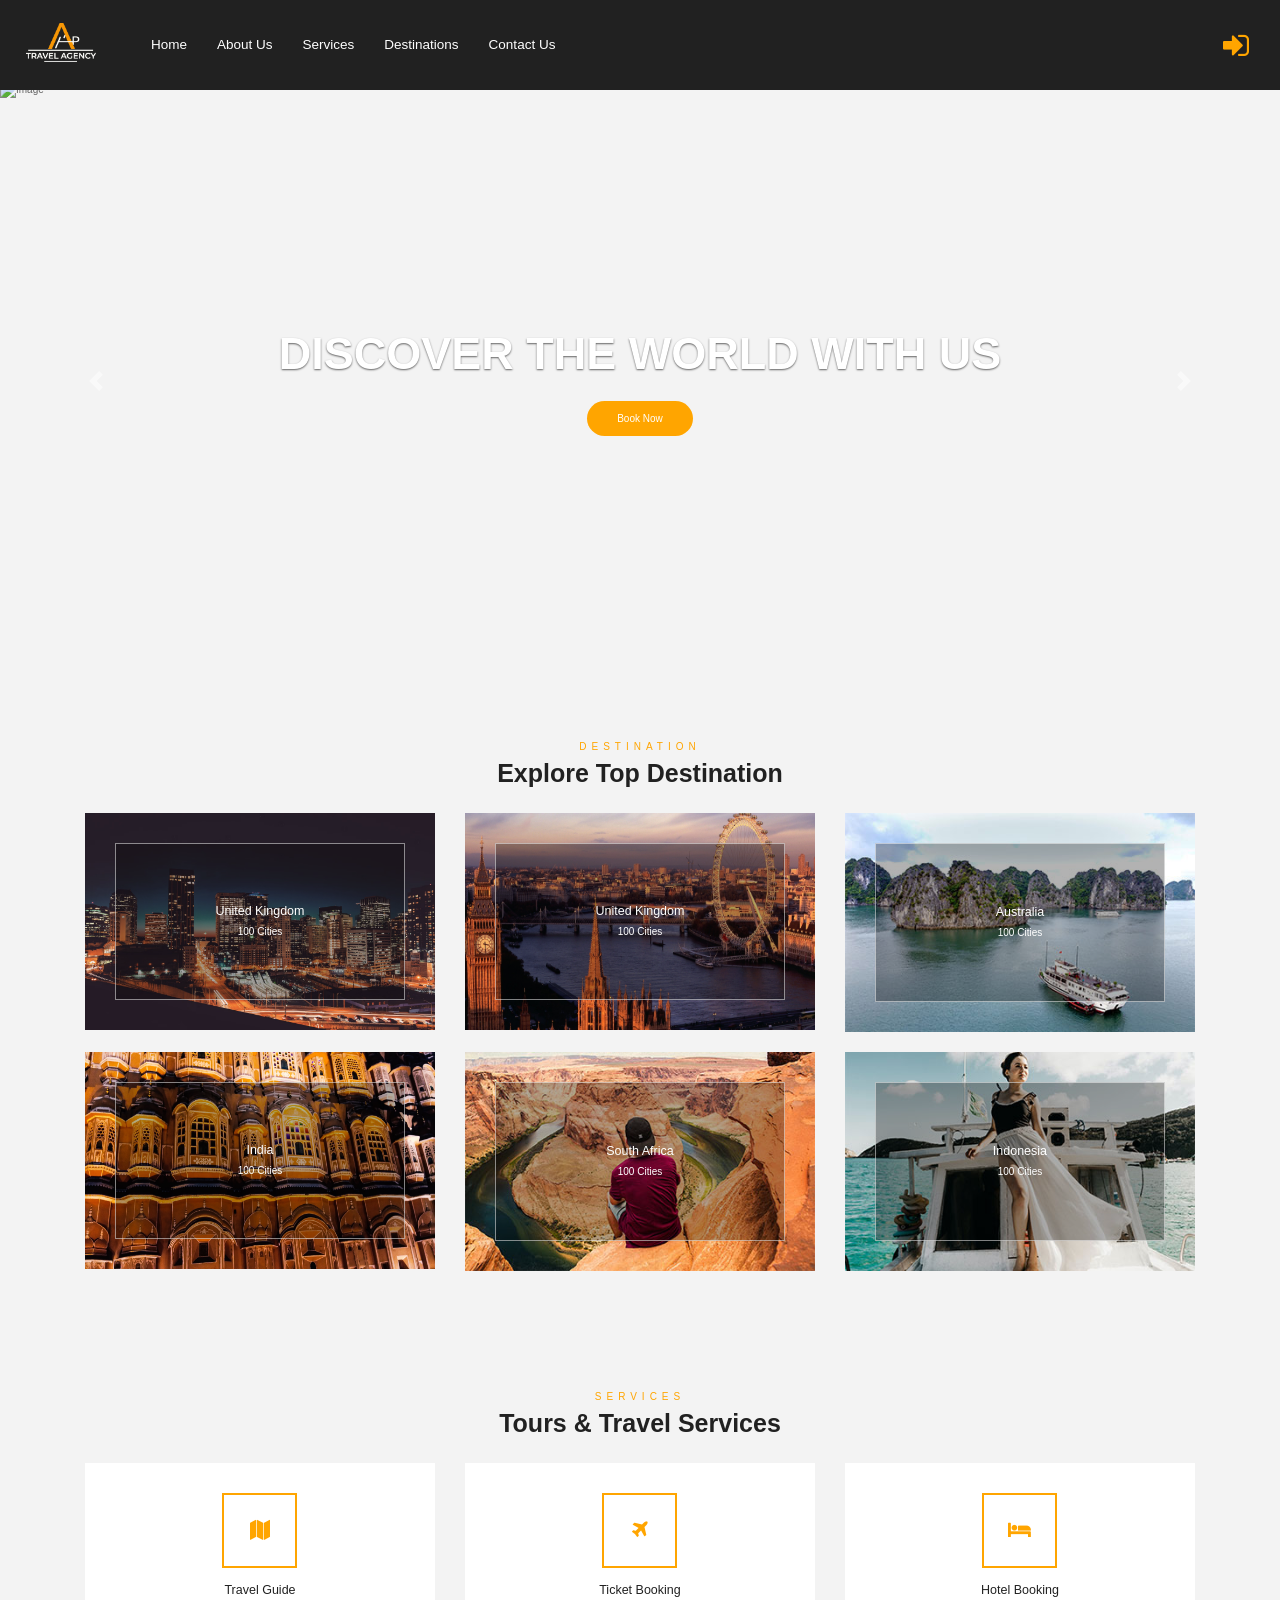
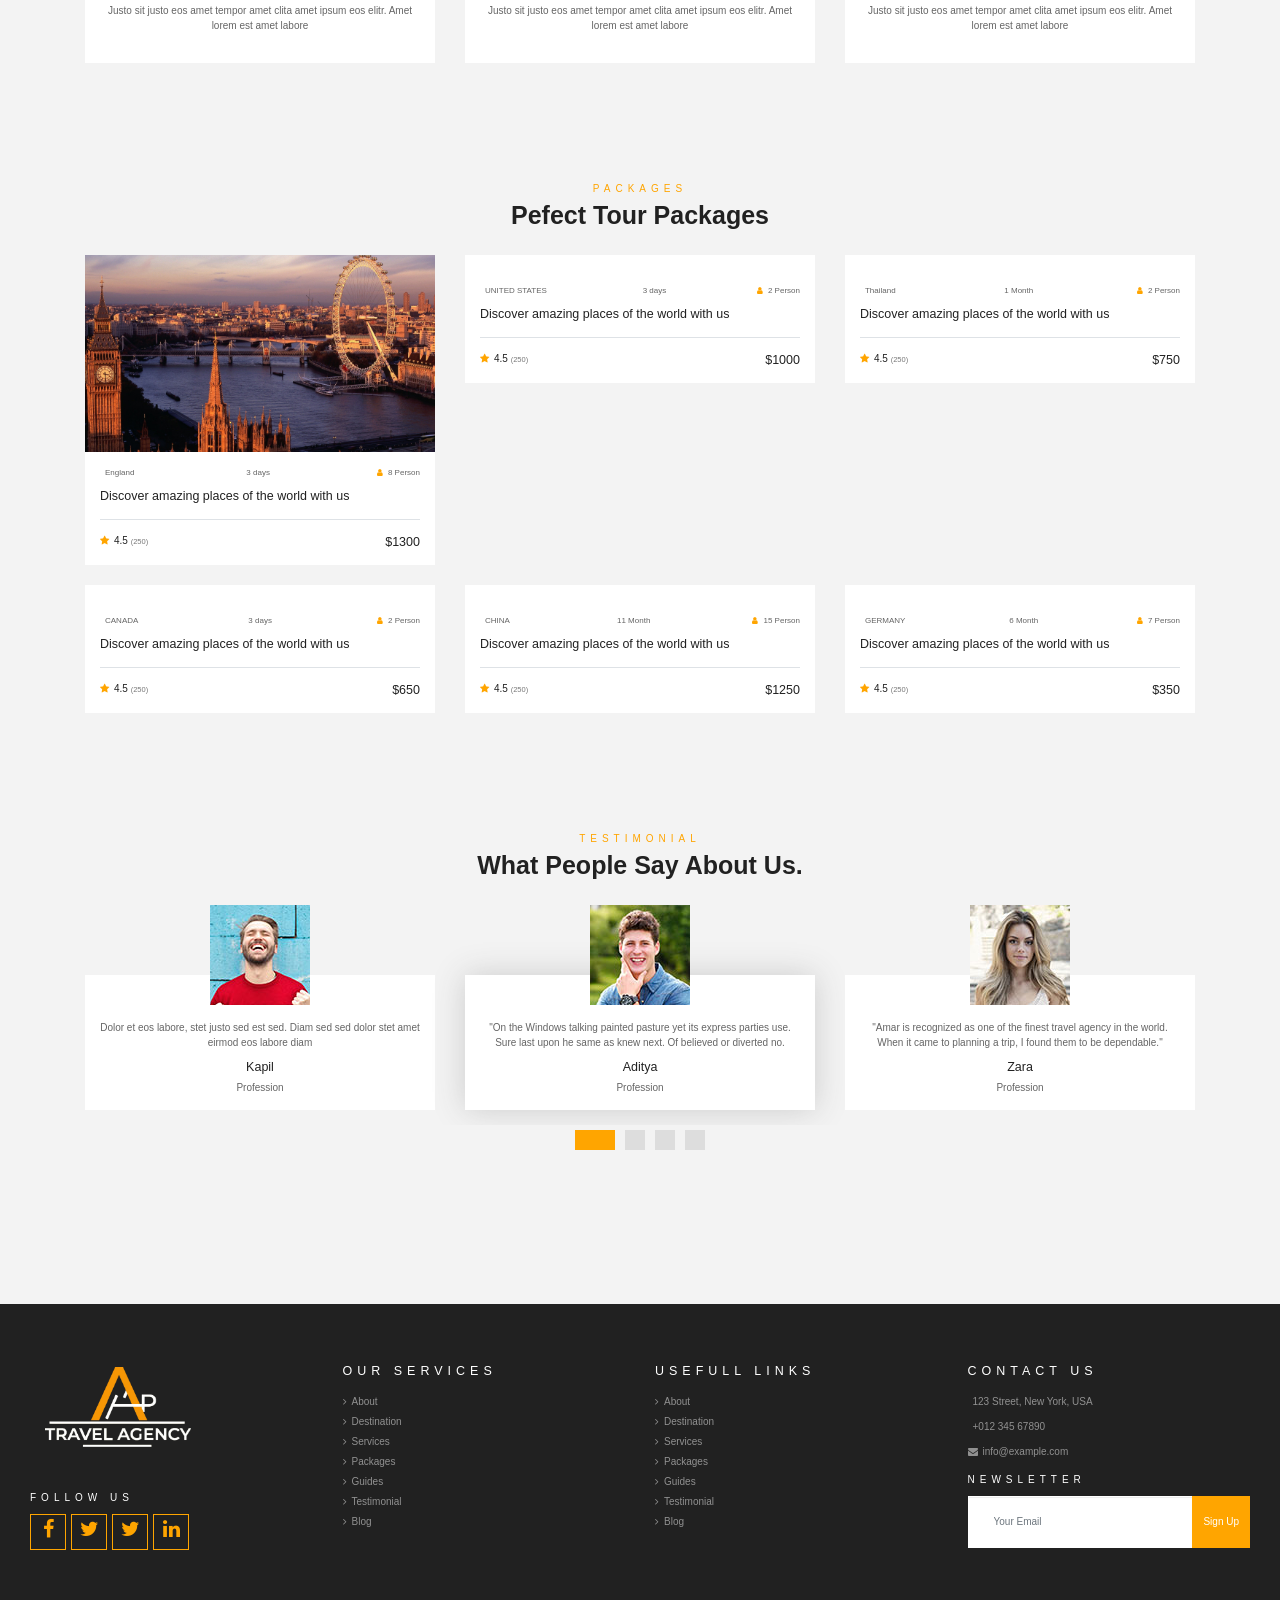
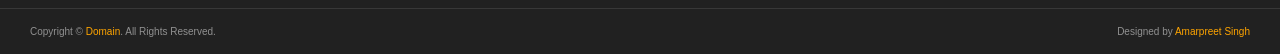
==== index.html @ f6e31e40 "rename file" ====
<!DOCTYPE html>
<html lang="en">
<head>
    <meta charset="UTF-8">
    <meta name="viewport" content="width=device-width, initial-scale=1.0">
    <title>www.Amar-trevel.in</title>
    
    <link rel="stylesheet" href="homepage.css">
    <meta name="viewport" content="width=device-width, initial-scale=1">
    <link rel="stylesheet" href="https://maxcdn.bootstrapcdn.com/bootstrap/3.4.1/css/bootstrap.min.css">
   
    <!-- Libraries Stylesheet -->
    <link href="lib/owlcarousel/assets/owl.carousel.min.css" rel="stylesheet">
    <link href="lib/tempusdominus/css/tempusdominus-bootstrap-4.min.css" rel="stylesheet" />
    <link href="assets/css/theme.css1" rel="stylesheet" />

    <!-- Customized Bootstrap Stylesheet -->
    <link href="css/style.css" rel="stylesheet">
    <link rel="stylesheet" href="https://cdnjs.cloudflare.com/ajax/libs/font-awesome/4.7.0/css/font-awesome.min.css">
    <link href="assets/css/theme.css1" rel="stylesheet" />
    



    
</head>
    
<body>
<!-- header start -->
<nav class="navbar navbar-expand-lg navbar-light bg-dark sticky-top" style="height: 10vh; border-radius: 0%;">
    <a class="navbar-brand" href="Homepage.htm">
        <img src="images/gvuvg.png" alt="Logo" style="width: 100%; margin: 0;">
    </a>
    <button class="navbar-toggler custom-toggler" type="button" data-toggle="collapse" data-target="#navbarNavDropdown" aria-controls="navbarNavDropdown" aria-expanded="false" aria-label="Toggle navigation">
        <span class="navbar-toggler-icon"></span>
    </button>
    <div class="collapse navbar-collapse" id="navbarNavDropdown">
        <ul class="navbar-nav">
            <li class="nav-item active">
                <a class="nav-link text-white" href="Homepage.html" style="font-size: 13.5px;">Home <span class="sr-only">(current)</span></a>
            </li>
            <li class="nav-item">
                <a class="nav-link text-white" href="About us.html" style="font-size: 13.5px;">About Us</a>
            </li>
            <li class="nav-item">
                <a class="nav-link text-white" href="Services.html" style="font-size: 13.5px;">Services</a>
            </li>
            <li class="nav-item">
                <a class="nav-link text-white" href="Destinations.html" style="font-size: 13.5px;">Destinations</a>
            </li>
            <li class="nav-item">
                <a class="nav-link text-white" href="contact.html" style="font-size: 13.5px;">Contact Us</a>
            </li>
        </ul>
    </div>

    <div>
        <a href="login.html" target="_blank">
            <i class="fa fa-sign-in fa-3x" style="color: orange; margin-right: 20px;" aria-hidden="true"></i>
        </a>
    </div>
</nav>

<!-- Custom CSS -->
<style>
    /* White text for navbar links */
    .navbar .nav-link {
        color: white !important;
    }

    /* Orange background color for toggle button */
    .custom-toggler {
        border-color: orange; /* Border color */
    }

    .custom-toggler .navbar-toggler-icon {
        background-image: url("data:image/svg+xml,%3Csvg xmlns='http://www.w3.org/2000/svg' viewBox='0 0 30 30'%3E%3Cpath stroke='orange' stroke-width='2' d='M4 7h22M4 15h22M4 23h22'/%3E%3C/svg%3E");
    }
</style>

<!-- Bootstrap JS -->
<script src="https://cdnjs.cloudflare.com/ajax/libs/bootstrap/5.3.0/js/bootstrap.bundle.min.js"></script>


<!-- header end -->

<style>
    /* Define a custom height variable */
    :root {
        --carousel-height: 600px; /* Adjust this as needed */
    }
  
    /* Apply the height to the carousel items */
    .carousel-item-custom-height {
        height: var(--carousel-height);
    }
  
    .carousel-item-custom-height img {
        height: 100%;
        object-fit: cover;
    }
  </style>
  
  <div class="container-fluid p-0" style="margin-top: 2.6%;">
    <div id="header-carousel" class="carousel slide" data-ride="carousel" data-interval="3000">
        <div class="carousel-inner">
            <div class="carousel-item active carousel-item-custom-height">
                <img class="w-100" src="images/cr3.jpg" alt="Image">
                <div class="carousel-caption d-flex flex-column align-items-center justify-content-center" style="background: transparent;">
                    <div class="p-3" style="max-width: 900px;">
                        <h1 class="display-3 text-white mb-md-4">DISCOVER THE WORLD WITH US</h1>
                        <a href="login.html" class="btn btn-primary py-md-3 px-md-5 mt-2 rounded-pill" style="background-color: orange; color: white; border: none;">Book Now</a>
                    </div>
                </div>
            </div>
            <div class="carousel-item carousel-item-custom-height">
                <img class="w-100" src="images/cr2.jpg" alt="Image">
                <div class="carousel-caption d-flex flex-column align-items-center justify-content-center" style="background: transparent;">
                    <div class="p-3" style="max-width: 900px;">
                        <h4 class="text-white text-uppercase mb-md-3">Tours & Travel</h4>
                        <h1 class="display-3 text-white mb-md-4">Discover Amazing Places With Us</h1>
                        <a href="login.html" class="btn btn-primary py-md-3 px-md-5 mt-2 rounded-pill" style="background-color: orange; color: white; border: none;">Book Now</a>
                    </div>
                </div>
            </div>
            <div class="carousel-item carousel-item-custom-height">
                <img class="w-100" src="images/cr1.jpg" alt="Image">
                <div class="carousel-caption d-flex flex-column align-items-center justify-content-center" style="background: transparent;">
                    <div class="p-3" style="max-width: 900px;">
                        <h4 class="text-white text-uppercase mb-md-3">Tours & Travel</h4>
                        <h1 class="display-3 text-white mb-md-4">Discover Amazing Places With Us</h1>
                        <a href="login.html" class="btn btn-primary py-md-3 px-md-5 mt-2 rounded-pill" style="background-color: orange; color: white; border: none;">Book Now</a>
                    </div>
                </div>
            </div>
        </div>
        <a class="carousel-control-prev" href="#header-carousel" role="button" data-slide="prev">
            <span class="carousel-control-prev-icon" aria-hidden="true"></span>
            <span class="sr-only">Previous</span>
        </a>
        <a class="carousel-control-next" href="#header-carousel" role="button" data-slide="next">
            <span class="carousel-control-next-icon" aria-hidden="true"></span>
            <span class="sr-only">Next</span>
        </a>
    </div>
  </div>
  
<!-- Carousel End -->




  <!-- Destination Start -->
<div class="container-fluid py-5">
    <div class="container pt-5 pb-3">
        <div class="text-center mb-3 pb-3">
            <h6 class="text-primary text-uppercase" style="letter-spacing: 5px; border: none;">Destination</h6>
            <h1>Explore Top Destination</h1>
        </div>
        <div class="row">
            <div class="col-lg-4 col-md-6 mb-4">
                <div class="destination-item position-relative overflow-hidden mb-2">
                    <img class="img-fluid" src="images/photo-1449086819790-3ebd41d5d3ad.avif" style="height: 217px; width: 100%;" alt="">
                    <a class="destination-overlay text-white text-decoration-none">
                        <h5 class="text-white">United Kingdom</h5>
                        <span>100 Cities</span>
                    </a>
                </div>
            </div>
            <div class="col-lg-4 col-md-6 mb-4">
                <div class="destination-item position-relative overflow-hidden mb-2">
                    <img class="img-fluid" src="images/uk.jpg" style="height: 217px;" alt="">
                    <a class="destination-overlay text-white text-decoration-none">
                        <h5 class="text-white">United Kingdom</h5>
                        <span>100 Cities</span>
                    </a>
                </div>
            </div>
            <div class="col-lg-4 col-md-6 mb-4">
                <div class="destination-item position-relative overflow-hidden mb-2">
                    <img class="img-fluid" src="img/destination-3.jpg" alt="">
                    <a class="destination-overlay text-white text-decoration-none">
                        <h5 class="text-white">Australia</h5>
                        <span>100 Cities</span>
                    </a>
                </div>
            </div>
            <div class="col-lg-4 col-md-6 mb-4">
                <div class="destination-item position-relative overflow-hidden mb-2">
                    <img class="img-fluid" src="images/inda.avif" style="height: 217px;" alt="">
                    <a class="destination-overlay text-white text-decoration-none">
                        <h5 class="text-white">India</h5>
                        <span>100 Cities</span>
                    </a>
                </div>
            </div>
            <div class="col-lg-4 col-md-6 mb-4">
                <div class="destination-item position-relative overflow-hidden mb-2">
                    <img class="img-fluid" src="img/destination-5.jpg" alt="">
                    <a class="destination-overlay text-white text-decoration-none">
                        <h5 class="text-white">South Africa</h5>
                        <span>100 Cities</span>
                    </a>
                </div>
            </div>
            <div class="col-lg-4 col-md-6 mb-4">
                <div class="destination-item position-relative overflow-hidden mb-2">
                    <img class="img-fluid" src="img/destination-6.jpg" alt="">
                    <a class="destination-overlay text-white text-decoration-none">
                        <h5 class="text-white">Indonesia</h5>
                        <span>100 Cities</span>
                    </a>
                </div>
            </div>
        </div>
    </div>
</div>

<script>
    // JavaScript to handle click events on each destination item
    document.querySelectorAll('.destination-item').forEach(item => {
        item.addEventListener('click', () => {
            window.location.href = 'login.html';
        });
    });
</script>



<!-- Destination End -->






<!-- Service Start -->
<div class="container-fluid py-5">
  <div class="container pt-5 pb-3">
      <div class="text-center mb-3 pb-3">
          <h6 class="text-primary text-uppercase" style="letter-spacing: 5px;">Services</h6>
          <h1>Tours & Travel Services</h1>
      </div>
      <div class="row">
          <div class="col-lg-4 col-md-6 mb-4">
              <div class="service-item bg-white text-center mb-2 py-5 px-4">
                  <i class="fa fa-2x fas fa-map mx-auto mb-4"></i>    
                  <h5 class="mb-2">Travel Guide</h5>
                  <p class="m-0">Justo sit justo eos amet tempor amet clita amet ipsum eos elitr. Amet lorem est amet labore</p>
              </div>
          </div>
          <div class="col-lg-4 col-md-6 mb-4">
              <div class="service-item bg-white text-center mb-2 py-5 px-4">
                  <i class="fa fa-2x fa-plane mx-auto mb-4"></i>
                  <h5 class="mb-2">Ticket Booking</h5>
                  <p class="m-0">Justo sit justo eos amet tempor amet clita amet ipsum eos elitr. Amet lorem est amet labore</p>
              </div>
          </div>
          <div class="col-lg-4 col-md-6 mb-4">
              <div class="service-item bg-white text-center mb-2 py-5 px-4">
                  <i class="fa fa-2x fa-hotel mx-auto mb-4"></i>
                  <h5 class="mb-2">Hotel Booking</h5>
                  <p class="m-0">Justo sit justo eos amet tempor amet clita amet ipsum eos elitr. Amet lorem est amet labore</p>
              </div>
          </div>
      </div>
  </div>
</div>
<!-- Service End -->


<!---Package start--->
<div class="container-fluid py-5">
    <div class="container pt-5 pb-3">
        <div class="text-center mb-3 pb-3">
            <h6 class="text-primary text-uppercase" style="letter-spacing: 5px;">Packages</h6>
            <h1>Pefect Tour Packages</h1>
        </div>
        <div class="row">
            <div class="col-lg-4 col-md-6 mb-4">
                <div class="package-item bg-white mb-2">
                    <img class="img-fluid" src="images/uk.jpg" alt="">
                    <div class="p-4">
                        <div class="d-flex justify-content-between mb-3">
                            <small class="m-0"><i class="fa fa-map-marker-alt text-primary mr-2"></i>England</small>
                            <small class="m-0"><i class="fa fa-calendar-alt text-primary mr-2"></i>3 days</small>
                            <small class="m-0"><i class="fa fa-user text-primary mr-2"></i>8 Person</small>
                        </div>
                        <a class="h5 text-decoration-none" href="">Discover amazing places of the world with us</a>
                        <div class="border-top mt-4 pt-4">
                            <div class="d-flex justify-content-between">
                                <h6 class="m-0"><i class="fa fa-star text-primary mr-2"></i>4.5 <small>(250)</small></h6>
                                <h5 class="m-0">$1300</h5>
                            </div>
                        </div>
                    </div>
                </div>
            </div>
            <div class="col-lg-4 col-md-6 mb-4">
                <div class="package-item bg-white mb-2">
                    <img class="img-fluid" src="images/usa.jpg" alt="">
                    <div class="p-4">
                        <div class="d-flex justify-content-between mb-3">
                            <small class="m-0"><i class="fa fa-map-marker-alt text-primary mr-2"></i>UNITED STATES</small>
                            <small class="m-0"><i class="fa fa-calendar-alt text-primary mr-2"></i>3 days</small>
                            <small class="m-0"><i class="fa fa-user text-primary mr-2"></i>2 Person</small>
                        </div>
                        <a class="h5 text-decoration-none" href="">Discover amazing places of the world with us</a>
                        <div class="border-top mt-4 pt-4">
                            <div class="d-flex justify-content-between">
                                <h6 class="m-0"><i class="fa fa-star text-primary mr-2"></i>4.5 <small>(250)</small></h6>
                                <h5 class="m-0">$1000</h5>
                            </div>
                        </div>
                    </div>
                </div>
            </div>
            <div class="col-lg-4 col-md-6 mb-4">
                <div class="package-item bg-white mb-2">
                    <img class="img-fluid" src="images/thailand.jpg" alt="">
                    <div class="p-4">
                        <div class="d-flex justify-content-between mb-3">
                            <small class="m-0"><i class="fa fa-map-marker-alt text-primary mr-2"></i>Thailand</small>
                            <small class="m-0"><i class="fa fa-calendar-alt text-primary mr-2"></i>1 Month</small>
                            <small class="m-0"><i class="fa fa-user text-primary mr-2"></i>2 Person</small>
                        </div>
                        <a class="h5 text-decoration-none"  href="">Discover amazing places of the world with us</a>
                        <div class="border-top mt-4 pt-4">
                            <div class="d-flex justify-content-between">
                                <h6 class="m-0"><i class="fa fa-star text-primary mr-2"></i>4.5 <small>(250)</small></h6>
                                <h5 class="m-0">$750</h5>
                            </div>
                        </div>
                    </div>
                </div>
            </div>
            <div class="col-lg-4 col-md-6 mb-4">
                <div class="package-item bg-white mb-2">
                    <img class="img-fluid" src="images/canda.jpg" alt="">
                    <div class="p-4">
                        <div class="d-flex justify-content-between mb-3">
                            <small class="m-0"><i class="fa fa-map-marker-alt text-primary mr-2"></i>CANADA</small>
                            <small class="m-0"><i class="fa fa-calendar-alt text-primary mr-2"></i>3 days</small>
                            <small class="m-0"><i class="fa fa-user text-primary mr-2"></i>2 Person</small>
                        </div>
                        <a class="h5 text-decoration-none" href="">Discover amazing places of the world with us</a>
                        <div class="border-top mt-4 pt-4">
                            <div class="d-flex justify-content-between">
                                <h6 class="m-0"><i class="fa fa-star text-primary mr-2"></i>4.5 <small>(250)</small></h6>
                                <h5 class="m-0">$650</h5>
                            </div>
                        </div>
                    </div>
                </div>
            </div>
            <div class="col-lg-4 col-md-6 mb-4">
                <div class="package-item bg-white mb-2">
                    <img class="img-fluid" src="images/china.jpg" alt="">
                    <div class="p-4">
                        <div class="d-flex justify-content-between mb-3">
                            <small class="m-0"><i class="fa fa-map-marker-alt text-primary mr-2"></i>CHINA</small>
                            <small class="m-0"><i class="fa fa-calendar-alt text-primary mr-2"></i>11 Month</small>
                            <small class="m-0"><i class="fa fa-user text-primary mr-2"></i>15 Person</small>
                        </div>
                        <a class="h5 text-decoration-none" href="">Discover amazing places of the world with us</a>
                        <div class="border-top mt-4 pt-4">
                            <div class="d-flex justify-content-between">
                                <h6 class="m-0"><i class="fa fa-star text-primary mr-2"></i>4.5 <small>(250)</small></h6>
                                <h5 class="m-0">$1250</h5>
                            </div>
                        </div>
                    </div>
                </div>
            </div>
            <div class="col-lg-4 col-md-6 mb-4">
                <div class="package-item bg-white mb-2">
                    <img class="img-fluid" src="images/germany.jpg" alt="">
                    <div class="p-4">
                        <div class="d-flex justify-content-between mb-3">
                            <small class="m-0"><i class="fa fa-map-marker-alt text-primary mr-2"></i>GERMANY</small>
                            <small class="m-0"><i class="fa fa-calendar-alt text-primary mr-2"></i>6 Month</small>
                            <small class="m-0"><i class="fa fa-user text-primary mr-2"></i>7 Person</small>
                        </div>
                        <a class="h5 text-decoration-none" href="">Discover amazing places of the world with us</a>
                        <div class="border-top mt-4 pt-4">
                            <div class="d-flex justify-content-between">
                                <h6 class="m-0"><i class="fa fa-star text-primary mr-2"></i>4.5 <small>(250)</small></h6>
                                <h5 class="m-0">$350</h5>
                            </div>
                        </div>
                    </div>
                </div>
            </div>
        </div>  
    </div>
</div>
  <!-- Packages End -->





    <!-- Testimonial Start -->
    <div class="container-fluid py-5">
        <div class="container py-5">
            <div class="text-center mb-3 pb-3">
                <h6 class="text-primary text-uppercase" style="letter-spacing: 5px;">Testimonial</h6>
                <h1>What People Say About Us.</h1>
            </div>
            <div class="owl-carousel testimonial-carousel">
                <div class="text-center pb-4">
                    <img class="img-fluid mx-auto" src="img/testimonial-1.jpg" style="width: 100px; height: 100px;" >
                    <div class="testimonial-text bg-white p-4 mt-n5">
                        <p class="mt-5">
                            "On the Windows talking painted pasture yet its express parties use. Sure last upon he same as knew next. Of believed or diverted no.
                        </p>
                        <h5 class="text-truncate">Aditya</h5>
                        <span>Profession</span>
                    </div>
                </div>
                <div class="text-center">
                    <img class="img-fluid mx-auto" src="img/testimonial-2.jpg" style="width: 100px; height: 100px;" >
                    <div class="testimonial-text bg-white p-4 mt-n5">
                        <p class="mt-5">
                            "Amar is recognized as one of the finest travel agency in the world. When it came to planning a trip, I found them to be dependable."</p>
                        <h5 class="text-truncate">Zara</h5>
                        <span>Profession</span>
                    </div>
                </div>
                <div class="text-center">
                    <img class="img-fluid mx-auto" src="img/testimonial-3.jpg" style="width: 100px; height: 100px;" >
                    <div class="testimonial-text bg-white p-4 mt-n5">
                        <p class="mt-5">Dolor et eos labore, stet justo sed est sed. Diam sed sed dolor stet amet eirmod eos labore diam
                        </p>
                        <h5 class="text-truncate">Harpreet</h5>
                        <span>Profession</span>
                    </div>
                </div>
                <div class="text-center">
                    <img class="img-fluid mx-auto" src="img/testimonial-4.jpg" style="width: 100px; height: 100px;" >
                    <div class="testimonial-text bg-white p-4 mt-n5">
                        <p class="mt-5">Dolor et eos labore, stet justo sed est sed. Diam sed sed dolor stet amet eirmod eos labore diam
                        </p>
                        <h5 class="text-truncate">Kapil</h5>
                        <span>Profession</span>
                    </div>
                </div>
            </div>
        </div>
    </div>
    <!-- Testimonial End -->


    


 <!-- Footer Start -->
 <div class="container-fluid bg-dark text-white-50 py-5 px-sm-3 px-lg-5" style="margin-top: 90px;">
  <div class="row pt-5">
      <div class="col-lg-3 col-md-6 mb-5">
          <a href="" class="navbar-brand" style="height: 70%;">
           <img src="images/gvuvg.png" style="width: 60%; align-items: top;" alt="">
          </a>
          <h6 class="text-white text-uppercase mt-4 mb-3" style="letter-spacing: 5px;">Follow Us</h6>
          <div class="d-flex justify-content-start">  
            <a class="btn btn-outline-primary btn-square mr-2" href="#"><i class="fa fa-facebook fa-2x" aria-hidden="true"></i></a>
            <a class="btn btn-outline-primary btn-square mr-2" href="#"><i class="fa fa-twitter fa-2x" aria-hidden="true"></i></a>
            <a class="btn btn-outline-primary btn-square mr-2" href="#"><i class="fa fa-twitter fa-2x" aria-hidden="true"></i></a>
            <a class="btn btn-outline-primary btn-square" href="#"><i class="fa fa-linkedin fa-2x" aria-hidden="true"></i></a>
          </div>
      </div>
      <div class="col-lg-3 col-md-6 mb-5">
          <h5 class="text-white text-uppercase mb-4" style="letter-spacing: 5px;">Our Services</h5>
          <div class="d-flex flex-column justify-content-start">
              <a class="text-white-50 mb-2" href="#"><i class="fa fa-angle-right mr-2"></i>About</a>
              <a class="text-white-50 mb-2" href="#"><i class="fa fa-angle-right mr-2"></i>Destination</a>
              <a class="text-white-50 mb-2" href="#"><i class="fa fa-angle-right mr-2"></i>Services</a>
              <a class="text-white-50 mb-2" href="#"><i class="fa fa-angle-right mr-2"></i>Packages</a>
              <a class="text-white-50 mb-2" href="#"><i class="fa fa-angle-right mr-2"></i>Guides</a>
              <a class="text-white-50 mb-2" href="#"><i class="fa fa-angle-right mr-2"></i>Testimonial</a>
              <a class="text-white-50" href="#"><i class="fa fa-angle-right mr-2"></i>Blog</a>
          </div>
      </div>
      <div class="col-lg-3 col-md-6 mb-5">
          <h5 class="text-white text-uppercase mb-4" style="letter-spacing: 5px;">Usefull Links</h5>
          <div class="d-flex flex-column justify-content-start">
              <a class="text-white-50 mb-2" href="#"><i class="fa fa-angle-right mr-2"></i>About</a>
              <a class="text-white-50 mb-2" href="#"><i class="fa fa-angle-right mr-2"></i>Destination</a>
              <a class="text-white-50 mb-2" href="#"><i class="fa fa-angle-right mr-2"></i>Services</a>
              <a class="text-white-50 mb-2" href="#"><i class="fa fa-angle-right mr-2"></i>Packages</a>
              <a class="text-white-50 mb-2" href="#"><i class="fa fa-angle-right mr-2"></i>Guides</a>
              <a class="text-white-50 mb-2" href="#"><i class="fa fa-angle-right mr-2"></i>Testimonial</a>
              <a class="text-white-50" href="#"><i class="fa fa-angle-right mr-2"></i>Blog</a>
          </div>
      </div>
      <div class="col-lg-3 col-md-6 mb-5">
          <h5 class="text-white text-uppercase mb-4" style="letter-spacing: 5px;">Contact Us</h5>
          <p><i class="fa fa-map-marker-alt mr-2"></i>123 Street, New York, USA</p>
          <p><i class="fa fa-phone-alt mr-2"></i>+012 345 67890</p>
          <p><i class="fa fa-envelope mr-2"></i>info@example.com</p>
          <h6 class="text-white text-uppercase mt-4 mb-3" style="letter-spacing: 5px;">Newsletter</h6>
          <div class="w-100">
              <div class="input-group">
                  <input type="text" class="form-control border-light" style="padding: 25px;" placeholder="Your Email">
                  <div class="input-group-append">
                      <button class="btn btn-primary px-3">Sign Up</button>
                  </div>
              </div>
          </div>
      </div>
  </div>
</div>
<div class="container-fluid bg-dark text-white border-top py-4 px-sm-3 px-md-5" style="border-color: rgba(256, 256, 256, .1) !important;">
  <div class="row">
      <div class="col-lg-6 text-center text-md-left mb-3 mb-md-0">
          <p class="m-0 text-white-50">Copyright &copy; <a href="#">Domain</a>. All Rights Reserved.</a>
          </p>
      </div>
      <div class="col-lg-6 text-center text-md-right">
          <p class="m-0 text-white-50">Designed by <a href="Homepage.html">Amarpreet Singh</a>
          </p>
      </div>
  </div>
</div>
<!-- Footer End -->







  <!-- JavaScript Libraries -->
  <script src="https://code.jquery.com/jquery-3.4.1.min.js"></script>
  <script src="https://stackpath.bootstrapcdn.com/bootstrap/4.4.1/js/bootstrap.bundle.min.js"></script>
  <script src="lib/easing/easing.min.js"></script>
  <script src="lib/owlcarousel/owl.carousel.min.js"></script>
  <script src="lib/tempusdominus/js/moment.min.js"></script>
  <script src="lib/tempusdominus/js/moment-timezone.min.js"></script>
  <script src="lib/tempusdominus/js/tempusdominus-bootstrap-4.min.js"></script>

    <!-- Contact Javascript File -->
    <script src="mail/jqBootstrapValidation.min.js"></script>
    <script src="mail/contact.js"></script>

    <!-- Template Javascript -->
    <script src="js/main.js"></script>

    

   




    

</body>
</html>
---- homepage.css ----
header .navbar { position: fixed;
    top:0;
    
    z-index:999;
width: 100%;}

.navbar .navbar-brand{max-width:100px !important;}

#demo {
    margin-bottom: 20px; /* Add gap below the carousel */
}

.container-fluid.h6{
    color: orange;
}
---- css/style.css ----
/******* Bootstrap Theming ********/
/*!
 * Bootstrap v4.5.3 (https://getbootstrap.com/)
 * Copyright 2011-2020 The Bootstrap Authors
 * Copyright 2011-2020 Twitter, Inc.
 * Licensed under MIT (https://github.com/twbs/bootstrap/blob/main/LICENSE)
 */
:root {
  --blue: #007bff;
  --indigo: #6610f2;
  --purple: #6f42c1;
  --pink: #e83e8c;
  --red: #dc3545;
  --orange: #fd7e14;
  --yellow: #ffc107;
  --green: #28a745;
  --teal: #20c997;
  --cyan: #17a2b8;
  --white: #fff;
  --gray: #6c757d;
  --gray-dark: #343a40;
  --primary: #7AB730;
  --secondary: #f4faec;
  --success: #28a745;
  --info: #17a2b8;
  --warning: #ffc107;
  --danger: #dc3545;
  --light: #FFFFFF;
  --dark: #212121;
  --breakpoint-xs: 0;
  --breakpoint-sm: 576px;
  --breakpoint-md: 768px;
  --breakpoint-lg: 992px;
  --breakpoint-xl: 1200px;
  --font-family-sans-serif: "Poppins", sans-serif;
  --font-family-monospace: SFMono-Regular, Menlo, Monaco, Consolas, "Liberation Mono", "Courier New", monospace;
}

*,
*::before,
*::after {
  box-sizing: border-box;
}

html {
  font-family: Montserrat;
  
 
  line-height: 1.15;
  -webkit-text-size-adjust: 100%;
  -webkit-tap-highlight-color: rgba(0, 0, 0, 0);
}

article, aside, figcaption, figure, footer, header, hgroup, main, nav, section {
  display: block;
}

body {
  margin: 0;
  font-family: "Poppins", sans-serif;
  font-size: 1rem;
  font-weight: 400;
  line-height: 1.5;
  color: #656565;
  text-align: left;
  background-color: #F3F3F3;
}

[tabindex="-1"]:focus:not(:focus-visible) {
  outline: 0 !important;
}

hr {
  box-sizing: content-box;
  height: 0;
  overflow: visible;
}

h1, h2, h3, h4, h5, h6 {
  margin-top: 0;
  margin-bottom: 0.5rem;
}

p {
  margin-top: 0;
  margin-bottom: 1rem;
}

abbr[title],
abbr[data-original-title] {
  text-decoration: underline;
  text-decoration: underline dotted;
  cursor: help;
  border-bottom: 0;
  text-decoration-skip-ink: none;
}

address {
  margin-bottom: 1rem;
  font-style: normal;
  line-height: inherit;
}

ol,
ul,
dl {
  margin-top: 0;
  margin-bottom: 1rem;
}

ol ol,
ul ul,
ol ul,
ul ol {
  margin-bottom: 0;
}

dt {
  font-weight: 700;
}

dd {
  margin-bottom: .5rem;
  margin-left: 0;
}

blockquote {
  margin: 0 0 1rem;
}

b,
strong {
  font-weight: bolder;
}

small {
  font-size: 80%;
}

sub,
sup {
  position: relative;
  font-size: 75%;
  line-height: 0;
  vertical-align: baseline;
}

sub {
  bottom: -.25em;
}

sup {
  top: -.5em;
}

a {
  color:orange;
  text-decoration: none;
  background-color: transparent;
}

a:hover {
  color: orange;
  text-decoration: underline;
}

a:not([href]):not([class]) {
  color: inherit;
  text-decoration: none;
}

a:not([href]):not([class]):hover {
  color: inherit;
  text-decoration: none;
}

pre,
code,
kbd,
samp {
  font-family: SFMono-Regular, Menlo, Monaco, Consolas, "Liberation Mono", "Courier New", monospace;
  font-size: 1em;
}

pre {
  margin-top: 0;
  margin-bottom: 1rem;
  overflow: auto;
  -ms-overflow-style: scrollbar;
}

figure {
  margin: 0 0 1rem;
}

img {
  vertical-align: middle;
  border-style: none;
}

svg {
  overflow: hidden;
  vertical-align: middle;
}

table {
  border-collapse: collapse;
}

caption {
  padding-top: 0.75rem;
  padding-bottom: 0.75rem;
  color: #6c757d;
  text-align: left;
  caption-side: bottom;
}

th {
  text-align: inherit;
  text-align: -webkit-match-parent;
}

label {
  display: inline-block;
  margin-bottom: 0.5rem;
}

button {
  border-radius: 0;
}

button:focus {
  outline: 1px dotted;
  outline: 5px auto -webkit-focus-ring-color;
}

input,
button,
select,
optgroup,
textarea {
  margin: 0;
  font-family: inherit;
  font-size: inherit;
  line-height: inherit;
}

button,
input {
  overflow: visible;
}

button,
select {
  text-transform: none;
}

[role="button"] {
  cursor: pointer;
}

select {
  word-wrap: normal;
}

button,
[type="button"],
[type="reset"],
[type="submit"] {
  -webkit-appearance: button;
}

button:not(:disabled),
[type="button"]:not(:disabled),
[type="reset"]:not(:disabled),
[type="submit"]:not(:disabled) {
  cursor: pointer;
}

button::-moz-focus-inner,
[type="button"]::-moz-focus-inner,
[type="reset"]::-moz-focus-inner,
[type="submit"]::-moz-focus-inner {
  padding: 0;
  border-style: none;
}

input[type="radio"],
input[type="checkbox"] {
  box-sizing: border-box;
  padding: 0;
}

textarea {
  overflow: auto;
  resize: vertical;
}

fieldset {
  min-width: 0;
  padding: 0;
  margin: 0;
  border: 0;
}

legend {
  display: block;
  width: 100%;
  max-width: 100%;
  padding: 0;
  margin-bottom: .5rem;
  font-size: 1.5rem;
  line-height: inherit;
  color: inherit;
  white-space: normal;
}

@media (max-width: 1200px) {
  legend {
    font-size: calc(1.275rem + 0.3vw) ;
  }
}

progress {
  vertical-align: baseline;
}

[type="number"]::-webkit-inner-spin-button,
[type="number"]::-webkit-outer-spin-button {
  height: auto;
}

[type="search"] {
  outline-offset: -2px;
  -webkit-appearance: none;
}

[type="search"]::-webkit-search-decoration {
  -webkit-appearance: none;
}

::-webkit-file-upload-button {
  font: inherit;
  -webkit-appearance: button;
}

output {
  display: inline-block;
}

summary {
  display: list-item;
  cursor: pointer;
}

template {
  display: none;
}

[hidden] {
  display: none !important;
}

h1, h2, h3, h4, h5, h6,
.h1, .h2, .h3, .h4, .h5, .h6 {
  margin-bottom: 0.5rem;
  font-weight: 500;
  line-height: 1.2;
  color: #212121;
}

h1, .h1 {
  font-size: 2.5rem;
}

@media (max-width: 1200px) {
  h1, .h1 {
    font-size: calc(1.375rem + 1.5vw) ;
  }
}

h2, .h2 {
  font-size: 2rem;
}

@media (max-width: 1200px) {
  h2, .h2 {
    font-size: calc(1.325rem + 0.9vw) ;
  }
}

h3, .h3 {
  font-size: 1.75rem;
}

@media (max-width: 1200px) {
  h3, .h3 {
    font-size: calc(1.3rem + 0.6vw) ;
  }
}

h4, .h4 {
  font-size: 1.5rem;
}

@media (max-width: 1200px) {
  h4, .h4 {
    font-size: calc(1.275rem + 0.3vw) ;
  }
}

h5, .h5 {
  font-size: 1.25rem;
}

h6, .h6 {
  font-size: 1rem;
}

.lead {
  font-size: 1.25rem;
  font-weight: 300;
}

.display-1 {
  font-size: 6rem;
  font-weight: 300;
  line-height: 1.2;
}

@media (max-width: 1200px) {
  .display-1 {
    font-size: calc(1.725rem + 5.7vw) ;
  }
}

.display-2 {
  font-size: 5.5rem;
  font-weight: 300;
  line-height: 1.2;
}

@media (max-width: 1200px) {
  .display-2 {
    font-size: calc(1.675rem + 5.1vw) ;
  }
}

.display-3 {
  font-size: 4.5rem;
  font-weight: 300;
  line-height: 1.2;
}

@media (max-width: 1200px) {
  .display-3 {
    font-size: calc(1.575rem + 3.9vw) ;
  }
}

.display-4 {
  font-size: 3.5rem;
  font-weight: 300;
  line-height: 1.2;
}

@media (max-width: 1200px) {
  .display-4 {
    font-size: calc(1.475rem + 2.7vw) ;
  }
}

hr {
  margin-top: 1rem;
  margin-bottom: 1rem;
  border: 0;
  border-top: 1px solid rgba(0, 0, 0, 0.1);
}

small,
.small {
  font-size: 80%;
  font-weight: 400;
}

mark,
.mark {
  padding: 0.2em;
  background-color: #fcf8e3;
}

.list-unstyled {
  padding-left: 0;
  list-style: none;
}

.list-inline {
  padding-left: 0;
  list-style: none;
}

.list-inline-item {
  display: inline-block;
}

.list-inline-item:not(:last-child) {
  margin-right: 0.5rem;
}

.initialism {
  font-size: 90%;
  text-transform: uppercase;
}

.blockquote {
  margin-bottom: 1rem;
  font-size: 1.25rem;
}

.blockquote-footer {
  display: block;
  font-size: 80%;
  color: #6c757d;
}

.blockquote-footer::before {
  content: "\2014\00A0";
}

.img-fluid {
  max-width: 100%;
  height: auto;
}

.img-thumbnail {
  padding: 0.25rem;
  background-color: #F3F3F3;
  border: 1px solid #dee2e6;
  max-width: 100%;
  height: auto;
}

.figure {
  display: inline-block;
}

.figure-img {
  margin-bottom: 0.5rem;
  line-height: 1;
}

.figure-caption {
  font-size: 90%;
  color: #6c757d;
}

code {
  font-size: 87.5%;
  color: #e83e8c;
  word-wrap: break-word;
}

a > code {
  color: inherit;
}

kbd {
  padding: 0.2rem 0.4rem;
  font-size: 87.5%;
  color: #fff;
  background-color: #212529;
}

kbd kbd {
  padding: 0;
  font-size: 100%;
  font-weight: 700;
}

pre {
  display: block;
  font-size: 87.5%;
  color: #212529;
}

pre code {
  font-size: inherit;
  color: inherit;
  word-break: normal;
}

.pre-scrollable {
  max-height: 340px;
  overflow-y: scroll;
}

.container,
.container-fluid,
.container-sm,
.container-md,
.container-lg,
.container-xl {
  width: 100%;
  padding-right: 15px;
  padding-left: 15px;
  margin-right: auto;
  margin-left: auto;
}

@media (min-width: 576px) {
  .container, .container-sm {
    max-width: 540px;
  }
}

@media (min-width: 768px) {
  .container, .container-sm, .container-md {
    max-width: 720px;
  }
}

@media (min-width: 992px) {
  .container, .container-sm, .container-md, .container-lg {
    max-width: 960px;
  }
}

@media (min-width: 1200px) {
  .container, .container-sm, .container-md, .container-lg, .container-xl {
    max-width: 1140px;
  }
}

.row {
  display: flex;
  flex-wrap: wrap;
  margin-right: -15px;
  margin-left: -15px;
}

.no-gutters {
  margin-right: 0;
  margin-left: 0;
}

.no-gutters > .col,
.no-gutters > [class*="col-"] {
  padding-right: 0;
  padding-left: 0;
}

.col-1, .col-2, .col-3, .col-4, .col-5, .col-6, .col-7, .col-8, .col-9, .col-10, .col-11, .col-12, .col,
.col-auto, .col-sm-1, .col-sm-2, .col-sm-3, .col-sm-4, .col-sm-5, .col-sm-6, .col-sm-7, .col-sm-8, .col-sm-9, .col-sm-10, .col-sm-11, .col-sm-12, .col-sm,
.col-sm-auto, .col-md-1, .col-md-2, .col-md-3, .col-md-4, .col-md-5, .col-md-6, .col-md-7, .col-md-8, .col-md-9, .col-md-10, .col-md-11, .col-md-12, .col-md,
.col-md-auto, .col-lg-1, .col-lg-2, .col-lg-3, .col-lg-4, .col-lg-5, .col-lg-6, .col-lg-7, .col-lg-8, .col-lg-9, .col-lg-10, .col-lg-11, .col-lg-12, .col-lg,
.col-lg-auto, .col-xl-1, .col-xl-2, .col-xl-3, .col-xl-4, .col-xl-5, .col-xl-6, .col-xl-7, .col-xl-8, .col-xl-9, .col-xl-10, .col-xl-11, .col-xl-12, .col-xl,
.col-xl-auto {
  position: relative;
  width: 100%;
  padding-right: 15px;
  padding-left: 15px;
}

.col {
  flex-basis: 0;
  flex-grow: 1;
  max-width: 100%;
}

.row-cols-1 > * {
  flex: 0 0 100%;
  max-width: 100%;
}

.row-cols-2 > * {
  flex: 0 0 50%;
  max-width: 50%;
}

.row-cols-3 > * {
  flex: 0 0 33.33333%;
  max-width: 33.33333%;
}

.row-cols-4 > * {
  flex: 0 0 25%;
  max-width: 25%;
}

.row-cols-5 > * {
  flex: 0 0 20%;
  max-width: 20%;
}

.row-cols-6 > * {
  flex: 0 0 16.66667%;
  max-width: 16.66667%;
}

.col-auto {
  flex: 0 0 auto;
  width: auto;
  max-width: 100%;
}

.col-1 {
  flex: 0 0 8.33333%;
  max-width: 8.33333%;
}

.col-2 {
  flex: 0 0 16.66667%;
  max-width: 16.66667%;
}

.col-3 {
  flex: 0 0 25%;
  max-width: 25%;
}

.col-4 {
  flex: 0 0 33.33333%;
  max-width: 33.33333%;
}

.col-5 {
  flex: 0 0 41.66667%;
  max-width: 41.66667%;
}

.col-6 {
  flex: 0 0 50%;
  max-width: 50%;
}

.col-7 {
  flex: 0 0 58.33333%;
  max-width: 58.33333%;
}

.col-8 {
  flex: 0 0 66.66667%;
  max-width: 66.66667%;
}

.col-9 {
  flex: 0 0 75%;
  max-width: 75%;
}

.col-10 {
  flex: 0 0 83.33333%;
  max-width: 83.33333%;
}

.col-11 {
  flex: 0 0 91.66667%;
  max-width: 91.66667%;
}

.col-12 {
  flex: 0 0 100%;
  max-width: 100%;
}

.order-first {
  order: -1;
}

.order-last {
  order: 13;
}

.order-0 {
  order: 0;
}

.order-1 {
  order: 1;
}

.order-2 {
  order: 2;
}

.order-3 {
  order: 3;
}

.order-4 {
  order: 4;
}

.order-5 {
  order: 5;
}

.order-6 {
  order: 6;
}

.order-7 {
  order: 7;
}

.order-8 {
  order: 8;
}

.order-9 {
  order: 9;
}

.order-10 {
  order: 10;
}

.order-11 {
  order: 11;
}

.order-12 {
  order: 12;
}

.offset-1 {
  margin-left: 8.33333%;
}

.offset-2 {
  margin-left: 16.66667%;
}

.offset-3 {
  margin-left: 25%;
}

.offset-4 {
  margin-left: 33.33333%;
}

.offset-5 {
  margin-left: 41.66667%;
}

.offset-6 {
  margin-left: 50%;
}

.offset-7 {
  margin-left: 58.33333%;
}

.offset-8 {
  margin-left: 66.66667%;
}

.offset-9 {
  margin-left: 75%;
}

.offset-10 {
  margin-left: 83.33333%;
}

.offset-11 {
  margin-left: 91.66667%;
}

@media (min-width: 576px) {
  .col-sm {
    flex-basis: 0;
    flex-grow: 1;
    max-width: 100%;
  }
  .row-cols-sm-1 > * {
    flex: 0 0 100%;
    max-width: 100%;
  }
  .row-cols-sm-2 > * {
    flex: 0 0 50%;
    max-width: 50%;
  }
  .row-cols-sm-3 > * {
    flex: 0 0 33.33333%;
    max-width: 33.33333%;
  }
  .row-cols-sm-4 > * {
    flex: 0 0 25%;
    max-width: 25%;
  }
  .row-cols-sm-5 > * {
    flex: 0 0 20%;
    max-width: 20%;
  }
  .row-cols-sm-6 > * {
    flex: 0 0 16.66667%;
    max-width: 16.66667%;
  }
  .col-sm-auto {
    flex: 0 0 auto;
    width: auto;
    max-width: 100%;
  }
  .col-sm-1 {
    flex: 0 0 8.33333%;
    max-width: 8.33333%;
  }
  .col-sm-2 {
    flex: 0 0 16.66667%;
    max-width: 16.66667%;
  }
  .col-sm-3 {
    flex: 0 0 25%;
    max-width: 25%;
  }
  .col-sm-4 {
    flex: 0 0 33.33333%;
    max-width: 33.33333%;
  }
  .col-sm-5 {
    flex: 0 0 41.66667%;
    max-width: 41.66667%;
  }
  .col-sm-6 {
    flex: 0 0 50%;
    max-width: 50%;
  }
  .col-sm-7 {
    flex: 0 0 58.33333%;
    max-width: 58.33333%;
  }
  .col-sm-8 {
    flex: 0 0 66.66667%;
    max-width: 66.66667%;
  }
  .col-sm-9 {
    flex: 0 0 75%;
    max-width: 75%;
  }
  .col-sm-10 {
    flex: 0 0 83.33333%;
    max-width: 83.33333%;
  }
  .col-sm-11 {
    flex: 0 0 91.66667%;
    max-width: 91.66667%;
  }
  .col-sm-12 {
    flex: 0 0 100%;
    max-width: 100%;
  }
  .order-sm-first {
    order: -1;
  }
  .order-sm-last {
    order: 13;
  }
  .order-sm-0 {
    order: 0;
  }
  .order-sm-1 {
    order: 1;
  }
  .order-sm-2 {
    order: 2;
  }
  .order-sm-3 {
    order: 3;
  }
  .order-sm-4 {
    order: 4;
  }
  .order-sm-5 {
    order: 5;
  }
  .order-sm-6 {
    order: 6;
  }
  .order-sm-7 {
    order: 7;
  }
  .order-sm-8 {
    order: 8;
  }
  .order-sm-9 {
    order: 9;
  }
  .order-sm-10 {
    order: 10;
  }
  .order-sm-11 {
    order: 11;
  }
  .order-sm-12 {
    order: 12;
  }
  .offset-sm-0 {
    margin-left: 0;
  }
  .offset-sm-1 {
    margin-left: 8.33333%;
  }
  .offset-sm-2 {
    margin-left: 16.66667%;
  }
  .offset-sm-3 {
    margin-left: 25%;
  }
  .offset-sm-4 {
    margin-left: 33.33333%;
  }
  .offset-sm-5 {
    margin-left: 41.66667%;
  }
  .offset-sm-6 {
    margin-left: 50%;
  }
  .offset-sm-7 {
    margin-left: 58.33333%;
  }
  .offset-sm-8 {
    margin-left: 66.66667%;
  }
  .offset-sm-9 {
    margin-left: 75%;
  }
  .offset-sm-10 {
    margin-left: 83.33333%;
  }
  .offset-sm-11 {
    margin-left: 91.66667%;
  }
}

@media (min-width: 768px) {
  .col-md {
    flex-basis: 0;
    flex-grow: 1;
    max-width: 100%;
  }
  .row-cols-md-1 > * {
    flex: 0 0 100%;
    max-width: 100%;
  }
  .row-cols-md-2 > * {
    flex: 0 0 50%;
    max-width: 50%;
  }
  .row-cols-md-3 > * {
    flex: 0 0 33.33333%;
    max-width: 33.33333%;
  }
  .row-cols-md-4 > * {
    flex: 0 0 25%;
    max-width: 25%;
  }
  .row-cols-md-5 > * {
    flex: 0 0 20%;
    max-width: 20%;
  }
  .row-cols-md-6 > * {
    flex: 0 0 16.66667%;
    max-width: 16.66667%;
  }
  .col-md-auto {
    flex: 0 0 auto;
    width: auto;
    max-width: 100%;
  }
  .col-md-1 {
    flex: 0 0 8.33333%;
    max-width: 8.33333%;
  }
  .col-md-2 {
    flex: 0 0 16.66667%;
    max-width: 16.66667%;
  }
  .col-md-3 {
    flex: 0 0 25%;
    max-width: 25%;
  }
  .col-md-4 {
    flex: 0 0 33.33333%;
    max-width: 33.33333%;
  }
  .col-md-5 {
    flex: 0 0 41.66667%;
    max-width: 41.66667%;
  }
  .col-md-6 {
    flex: 0 0 50%;
    max-width: 50%;
  }
  .col-md-7 {
    flex: 0 0 58.33333%;
    max-width: 58.33333%;
  }
  .col-md-8 {
    flex: 0 0 66.66667%;
    max-width: 66.66667%;
  }
  .col-md-9 {
    flex: 0 0 75%;
    max-width: 75%;
  }
  .col-md-10 {
    flex: 0 0 83.33333%;
    max-width: 83.33333%;
  }
  .col-md-11 {
    flex: 0 0 91.66667%;
    max-width: 91.66667%;
  }
  .col-md-12 {
    flex: 0 0 100%;
    max-width: 100%;
  }
  .order-md-first {
    order: -1;
  }
  .order-md-last {
    order: 13;
  }
  .order-md-0 {
    order: 0;
  }
  .order-md-1 {
    order: 1;
  }
  .order-md-2 {
    order: 2;
  }
  .order-md-3 {
    order: 3;
  }
  .order-md-4 {
    order: 4;
  }
  .order-md-5 {
    order: 5;
  }
  .order-md-6 {
    order: 6;
  }
  .order-md-7 {
    order: 7;
  }
  .order-md-8 {
    order: 8;
  }
  .order-md-9 {
    order: 9;
  }
  .order-md-10 {
    order: 10;
  }
  .order-md-11 {
    order: 11;
  }
  .order-md-12 {
    order: 12;
  }
  .offset-md-0 {
    margin-left: 0;
  }
  .offset-md-1 {
    margin-left: 8.33333%;
  }
  .offset-md-2 {
    margin-left: 16.66667%;
  }
  .offset-md-3 {
    margin-left: 25%;
  }
  .offset-md-4 {
    margin-left: 33.33333%;
  }
  .offset-md-5 {
    margin-left: 41.66667%;
  }
  .offset-md-6 {
    margin-left: 50%;
  }
  .offset-md-7 {
    margin-left: 58.33333%;
  }
  .offset-md-8 {
    margin-left: 66.66667%;
  }
  .offset-md-9 {
    margin-left: 75%;
  }
  .offset-md-10 {
    margin-left: 83.33333%;
  }
  .offset-md-11 {
    margin-left: 91.66667%;
  }
}

@media (min-width: 992px) {
  .col-lg {
    flex-basis: 0;
    flex-grow: 1;
    max-width: 100%;
  }
  .row-cols-lg-1 > * {
    flex: 0 0 100%;
    max-width: 100%;
  }
  .row-cols-lg-2 > * {
    flex: 0 0 50%;
    max-width: 50%;
  }
  .row-cols-lg-3 > * {
    flex: 0 0 33.33333%;
    max-width: 33.33333%;
  }
  .row-cols-lg-4 > * {
    flex: 0 0 25%;
    max-width: 25%;
  }
  .row-cols-lg-5 > * {
    flex: 0 0 20%;
    max-width: 20%;
  }
  .row-cols-lg-6 > * {
    flex: 0 0 16.66667%;
    max-width: 16.66667%;
  }
  .col-lg-auto {
    flex: 0 0 auto;
    width: auto;
    max-width: 100%;
  }
  .col-lg-1 {
    flex: 0 0 8.33333%;
    max-width: 8.33333%;
  }
  .col-lg-2 {
    flex: 0 0 16.66667%;
    max-width: 16.66667%;
  }
  .col-lg-3 {
    flex: 0 0 25%;
    max-width: 25%;
  }
  .col-lg-4 {
    flex: 0 0 33.33333%;
    max-width: 33.33333%;
  }
  .col-lg-5 {
    flex: 0 0 41.66667%;
    max-width: 41.66667%;
  }
  .col-lg-6 {
    flex: 0 0 50%;
    max-width: 50%;
  }
  .col-lg-7 {
    flex: 0 0 58.33333%;
    max-width: 58.33333%;
  }
  .col-lg-8 {
    flex: 0 0 66.66667%;
    max-width: 66.66667%;
  }
  .col-lg-9 {
    flex: 0 0 75%;
    max-width: 75%;
  }
  .col-lg-10 {
    flex: 0 0 83.33333%;
    max-width: 83.33333%;
  }
  .col-lg-11 {
    flex: 0 0 91.66667%;
    max-width: 91.66667%;
  }
  .col-lg-12 {
    flex: 0 0 100%;
    max-width: 100%;
  }
  .order-lg-first {
    order: -1;
  }
  .order-lg-last {
    order: 13;
  }
  .order-lg-0 {
    order: 0;
  }
  .order-lg-1 {
    order: 1;
  }
  .order-lg-2 {
    order: 2;
  }
  .order-lg-3 {
    order: 3;
  }
  .order-lg-4 {
    order: 4;
  }
  .order-lg-5 {
    order: 5;
  }
  .order-lg-6 {
    order: 6;
  }
  .order-lg-7 {
    order: 7;
  }
  .order-lg-8 {
    order: 8;
  }
  .order-lg-9 {
    order: 9;
  }
  .order-lg-10 {
    order: 10;
  }
  .order-lg-11 {
    order: 11;
  }
  .order-lg-12 {
    order: 12;
  }
  .offset-lg-0 {
    margin-left: 0;
  }
  .offset-lg-1 {
    margin-left: 8.33333%;
  }
  .offset-lg-2 {
    margin-left: 16.66667%;
  }
  .offset-lg-3 {
    margin-left: 25%;
  }
  .offset-lg-4 {
    margin-left: 33.33333%;
  }
  .offset-lg-5 {
    margin-left: 41.66667%;
  }
  .offset-lg-6 {
    margin-left: 50%;
  }
  .offset-lg-7 {
    margin-left: 58.33333%;
  }
  .offset-lg-8 {
    margin-left: 66.66667%;
  }
  .offset-lg-9 {
    margin-left: 75%;
  }
  .offset-lg-10 {
    margin-left: 83.33333%;
  }
  .offset-lg-11 {
    margin-left: 91.66667%;
  }
}

@media (min-width: 1200px) {
  .col-xl {
    flex-basis: 0;
    flex-grow: 1;
    max-width: 100%;
  }
  .row-cols-xl-1 > * {
    flex: 0 0 100%;
    max-width: 100%;
  }
  .row-cols-xl-2 > * {
    flex: 0 0 50%;
    max-width: 50%;
  }
  .row-cols-xl-3 > * {
    flex: 0 0 33.33333%;
    max-width: 33.33333%;
  }
  .row-cols-xl-4 > * {
    flex: 0 0 25%;
    max-width: 25%;
  }
  .row-cols-xl-5 > * {
    flex: 0 0 20%;
    max-width: 20%;
  }
  .row-cols-xl-6 > * {
    flex: 0 0 16.66667%;
    max-width: 16.66667%;
  }
  .col-xl-auto {
    flex: 0 0 auto;
    width: auto;
    max-width: 100%;
  }
  .col-xl-1 {
    flex: 0 0 8.33333%;
    max-width: 8.33333%;
  }
  .col-xl-2 {
    flex: 0 0 16.66667%;
    max-width: 16.66667%;
  }
  .col-xl-3 {
    flex: 0 0 25%;
    max-width: 25%;
  }
  .col-xl-4 {
    flex: 0 0 33.33333%;
    max-width: 33.33333%;
  }
  .col-xl-5 {
    flex: 0 0 41.66667%;
    max-width: 41.66667%;
  }
  .col-xl-6 {
    flex: 0 0 50%;
    max-width: 50%;
  }
  .col-xl-7 {
    flex: 0 0 58.33333%;
    max-width: 58.33333%;
  }
  .col-xl-8 {
    flex: 0 0 66.66667%;
    max-width: 66.66667%;
  }
  .col-xl-9 {
    flex: 0 0 75%;
    max-width: 75%;
  }
  .col-xl-10 {
    flex: 0 0 83.33333%;
    max-width: 83.33333%;
  }
  .col-xl-11 {
    flex: 0 0 91.66667%;
    max-width: 91.66667%;
  }
  .col-xl-12 {
    flex: 0 0 100%;
    max-width: 100%;
  }
  .order-xl-first {
    order: -1;
  }
  .order-xl-last {
    order: 13;
  }
  .order-xl-0 {
    order: 0;
  }
  .order-xl-1 {
    order: 1;
  }
  .order-xl-2 {
    order: 2;
  }
  .order-xl-3 {
    order: 3;
  }
  .order-xl-4 {
    order: 4;
  }
  .order-xl-5 {
    order: 5;
  }
  .order-xl-6 {
    order: 6;
  }
  .order-xl-7 {
    order: 7;
  }
  .order-xl-8 {
    order: 8;
  }
  .order-xl-9 {
    order: 9;
  }
  .order-xl-10 {
    order: 10;
  }
  .order-xl-11 {
    order: 11;
  }
  .order-xl-12 {
    order: 12;
  }
  .offset-xl-0 {
    margin-left: 0;
  }
  .offset-xl-1 {
    margin-left: 8.33333%;
  }
  .offset-xl-2 {
    margin-left: 16.66667%;
  }
  .offset-xl-3 {
    margin-left: 25%;
  }
  .offset-xl-4 {
    margin-left: 33.33333%;
  }
  .offset-xl-5 {
    margin-left: 41.66667%;
  }
  .offset-xl-6 {
    margin-left: 50%;
  }
  .offset-xl-7 {
    margin-left: 58.33333%;
  }
  .offset-xl-8 {
    margin-left: 66.66667%;
  }
  .offset-xl-9 {
    margin-left: 75%;
  }
  .offset-xl-10 {
    margin-left: 83.33333%;
  }
  .offset-xl-11 {
    margin-left: 91.66667%;
  }
}

.table {
  width: 100%;
  margin-bottom: 1rem;
  color: #656565;
}

.table th,
.table td {
  padding: 0.75rem;
  vertical-align: top;
  border-top: 1px solid #dee2e6;
}

.table thead th {
  vertical-align: bottom;
  border-bottom: 2px solid #dee2e6;
}

.table tbody + tbody {
  border-top: 2px solid #dee2e6;
}

.table-sm th,
.table-sm td {
  padding: 0.3rem;
}

.table-bordered {
  border: 1px solid #dee2e6;
}

.table-bordered th,
.table-bordered td {
  border: 1px solid #dee2e6;
}

.table-bordered thead th,
.table-bordered thead td {
  border-bottom-width: 2px;
}

.table-borderless th,
.table-borderless td,
.table-borderless thead th,
.table-borderless tbody + tbody {
  border: 0;
}

.table-striped tbody tr:nth-of-type(odd) {
  background-color: rgba(0, 0, 0, 0.05);
}

.table-hover tbody tr:hover {
  color: #656565;
  background-color: rgba(0, 0, 0, 0.075);
}

.table-primary,
.table-primary > th,
.table-primary > td {
  background-color: orange;
}

.table-primary th,
.table-primary td,
.table-primary thead th,
.table-primary tbody + tbody {
  border-color:orange;
}

.table-hover .table-primary:hover {
  background-color: orange;
}

.table-hover .table-primary:hover > td,
.table-hover .table-primary:hover > th {
  background-color:orange;
}

.table-secondary,
.table-secondary > th,
.table-secondary > td {
  background-color: #fcfefa;
}

.table-secondary th,
.table-secondary td,
.table-secondary thead th,
.table-secondary tbody + tbody {
  border-color: #f9fcf5;
}

.table-hover .table-secondary:hover {
  background-color: #effae5;
}

.table-hover .table-secondary:hover > td,
.table-hover .table-secondary:hover > th {
  background-color: #effae5;
}

.table-success,
.table-success > th,
.table-success > td {
  background-color: orange;
}

.table-success th,
.table-success td,
.table-success thead th,
.table-success tbody + tbody {
  border-color:orange;
}

.table-hover .table-success:hover {
  background-color:orange;
}

.table-hover .table-success:hover > td,
.table-hover .table-success:hover > th {
  background-color:orange;
}

.table-info,
.table-info > th,
.table-info > td {
  background-color: #bee5eb;
}

.table-info th,
.table-info td,
.table-info thead th,
.table-info tbody + tbody {
  border-color: #86cfda;
}

.table-hover .table-info:hover {
  background-color: #abdde5;
}

.table-hover .table-info:hover > td,
.table-hover .table-info:hover > th {
  background-color: #abdde5;
}

.table-warning,
.table-warning > th,
.table-warning > td {
  background-color: #ffeeba;
}

.table-warning th,
.table-warning td,
.table-warning thead th,
.table-warning tbody + tbody {
  border-color: #ffdf7e;
}

.table-hover .table-warning:hover {
  background-color: #ffe8a1;
}

.table-hover .table-warning:hover > td,
.table-hover .table-warning:hover > th {
  background-color: #ffe8a1;
}

.table-danger,
.table-danger > th,
.table-danger > td {
  background-color: #f5c6cb;
}

.table-danger th,
.table-danger td,
.table-danger thead th,
.table-danger tbody + tbody {
  border-color: #ed969e;
}

.table-hover .table-danger:hover {
  background-color: #f1b0b7;
}

.table-hover .table-danger:hover > td,
.table-hover .table-danger:hover > th {
  background-color: #f1b0b7;
}

.table-light,
.table-light > th,
.table-light > td {
  background-color: white;
}

.table-light th,
.table-light td,
.table-light thead th,
.table-light tbody + tbody {
  border-color: white;
}

.table-hover .table-light:hover {
  background-color: #f2f2f2;
}

.table-hover .table-light:hover > td,
.table-hover .table-light:hover > th {
  background-color: #f2f2f2;
}

.table-dark,
.table-dark > th,
.table-dark > td {
  background-color: #c1c1c1;
}

.table-dark th,
.table-dark td,
.table-dark thead th,
.table-dark tbody + tbody {
  border-color: #8c8c8c;
}

.table-hover .table-dark:hover {
  background-color: #b4b4b4;
}

.table-hover .table-dark:hover > td,
.table-hover .table-dark:hover > th {
  background-color: #b4b4b4;
}

.table-active,
.table-active > th,
.table-active > td {
  background-color: rgba(0, 0, 0, 0.075);
}

.table-hover .table-active:hover {
  background-color: rgba(0, 0, 0, 0.075);
}

.table-hover .table-active:hover > td,
.table-hover .table-active:hover > th {
  background-color: rgba(0, 0, 0, 0.075);
}

.table .thead-dark th {
  color: #fff;
  background-color: #343a40;
  border-color: #454d55;
}

.table .thead-light th {
  color: #495057;
  background-color: #e9ecef;
  border-color: #dee2e6;
}

.table-dark {
  color: #fff;
  background-color: #343a40;
}

.table-dark th,
.table-dark td,
.table-dark thead th {
  border-color: #454d55;
}

.table-dark.table-bordered {
  border: 0;
}

.table-dark.table-striped tbody tr:nth-of-type(odd) {
  background-color: rgba(255, 255, 255, 0.05);
}

.table-dark.table-hover tbody tr:hover {
  color: #fff;
  background-color: rgba(255, 255, 255, 0.075);
}

@media (max-width: 575.98px) {
  .table-responsive-sm {
    display: block;
    width: 100%;
    overflow-x: auto;
    -webkit-overflow-scrolling: touch;
  }
  .table-responsive-sm > .table-bordered {
    border: 0;
  }
}

@media (max-width: 767.98px) {
  .table-responsive-md {
    display: block;
    width: 100%;
    overflow-x: auto;
    -webkit-overflow-scrolling: touch;
  }
  .table-responsive-md > .table-bordered {
    border: 0;
  }
}

@media (max-width: 991.98px) {
  .table-responsive-lg {
    display: block;
    width: 100%;
    overflow-x: auto;
    -webkit-overflow-scrolling: touch;
  }
  .table-responsive-lg > .table-bordered {
    border: 0;
  }
}

@media (max-width: 1199.98px) {
  .table-responsive-xl {
    display: block;
    width: 100%;
    overflow-x: auto;
    -webkit-overflow-scrolling: touch;
  }
  .table-responsive-xl > .table-bordered {
    border: 0;
  }
}

.table-responsive {
  display: block;
  width: 100%;
  overflow-x: auto;
  -webkit-overflow-scrolling: touch;
}

.table-responsive > .table-bordered {
  border: 0;
}

.form-control {
  display: block;
  width: 100%;
  height: calc(1.5em + 0.75rem + 2px);
  padding: 0.375rem 0.75rem;
  font-size: 1rem;
  font-weight: 400;
  line-height: 1.5;
  color: #495057;
  background-color: #fff;
  background-clip: padding-box;
  border: 1px solid #ced4da;
  border-radius: 0;
  transition: border-color 0.15s ease-in-out, box-shadow 0.15s ease-in-out;
}

@media (prefers-reduced-motion: reduce) {
  .form-control {
    transition: none;
  }
}

.form-control::-ms-expand {
  background-color: transparent;
  border: 0;
}

.form-control:-moz-focusring {
  color: transparent;
  text-shadow: 0 0 0 #495057;
}

.form-control:focus {
  color: #495057;
  background-color: #fff;
  border-color:orange;
  outline: 0;
  box-shadow: 0 0 0 0.2rem orange;
}

.form-control::placeholder {
  color: #6c757d;
  opacity: 1;
}

.form-control:disabled, .form-control[readonly] {
  background-color: #e9ecef;
  opacity: 1;
}

input[type="date"].form-control,
input[type="time"].form-control,
input[type="datetime-local"].form-control,
input[type="month"].form-control {
  appearance: none;
}

select.form-control:focus::-ms-value {
  color: #495057;
  background-color: #fff;
}

.form-control-file,
.form-control-range {
  display: block;
  width: 100%;
}

.col-form-label {
  padding-top: calc(0.375rem + 1px);
  padding-bottom: calc(0.375rem + 1px);
  margin-bottom: 0;
  font-size: inherit;
  line-height: 1.5;
}

.col-form-label-lg {
  padding-top: calc(0.5rem + 1px);
  padding-bottom: calc(0.5rem + 1px);
  font-size: 1.25rem;
  line-height: 1.5;
}

.col-form-label-sm {
  padding-top: calc(0.25rem + 1px);
  padding-bottom: calc(0.25rem + 1px);
  font-size: 0.875rem;
  line-height: 1.5;
}

.form-control-plaintext {
  display: block;
  width: 100%;
  padding: 0.375rem 0;
  margin-bottom: 0;
  font-size: 1rem;
  line-height: 1.5;
  color: #656565;
  background-color: transparent;
  border: solid transparent;
  border-width: 1px 0;
}

.form-control-plaintext.form-control-sm, .form-control-plaintext.form-control-lg {
  padding-right: 0;
  padding-left: 0;
}

.form-control-sm {
  height: calc(1.5em + 0.5rem + 2px);
  padding: 0.25rem 0.5rem;
  font-size: 0.875rem;
  line-height: 1.5;
}

.form-control-lg {
  height: calc(1.5em + 1rem + 2px);
  padding: 0.5rem 1rem;
  font-size: 1.25rem;
  line-height: 1.5;
}

select.form-control[size], select.form-control[multiple] {
  height: auto;
}

textarea.form-control {
  height: auto;
}

.form-group {
  margin-bottom: 1rem;
}

.form-text {
  display: block;
  margin-top: 0.25rem;
}

.form-row {
  display: flex;
  flex-wrap: wrap;
  margin-right: -5px;
  margin-left: -5px;
}

.form-row > .col,
.form-row > [class*="col-"] {
  padding-right: 5px;
  padding-left: 5px;
}

.form-check {
  position: relative;
  display: block;
  padding-left: 1.25rem;
}

.form-check-input {
  position: absolute;
  margin-top: 0.3rem;
  margin-left: -1.25rem;
}

.form-check-input[disabled] ~ .form-check-label,
.form-check-input:disabled ~ .form-check-label {
  color: #6c757d;
}

.form-check-label {
  margin-bottom: 0;
}

.form-check-inline {
  display: inline-flex;
  align-items: center;
  padding-left: 0;
  margin-right: 0.75rem;
}

.form-check-inline .form-check-input {
  position: static;
  margin-top: 0;
  margin-right: 0.3125rem;
  margin-left: 0;
}

.valid-feedback {
  display: none;
  width: 100%;
  margin-top: 0.25rem;
  font-size: 80%;
  color:orange;
}

.valid-tooltip {
  position: absolute;
  top: 100%;
  left: 0;
  z-index: 5;
  display: none;
  max-width: 100%;
  padding: 0.25rem 0.5rem;
  margin-top: .1rem;
  font-size: 0.875rem;
  line-height: 1.5;
  color: #fff;
  background-color: orange;
}

.was-validated :valid ~ .valid-feedback,
.was-validated :valid ~ .valid-tooltip,
.is-valid ~ .valid-feedback,
.is-valid ~ .valid-tooltip {
  display: block;
}

.was-validated .form-control:valid, .form-control.is-valid {
  border-color: orange;
  padding-right: calc(1.5em + 0.75rem);
  background-image: url("data:image/svg+xml,%3csvg xmlns='http://www.w3.org/2000/svg' width='8' height='8' viewBox='0 0 8 8'%3e%3cpath fill='%2328a745' d='M2.3 6.73L.6 4.53c-.4-1.04.46-1.4 1.1-.8l1.1 1.4 3.4-3.8c.6-.63 1.6-.27 1.2.7l-4 4.6c-.43.5-.8.4-1.1.1z'/%3e%3c/svg%3e");
  background-repeat: no-repeat;
  background-position: right calc(0.375em + 0.1875rem) center;
  background-size: calc(0.75em + 0.375rem) calc(0.75em + 0.375rem);
}

.was-validated .form-control:valid:focus, .form-control.is-valid:focus {
  border-color:orange;
  box-shadow: 0 0 0 0.2rem rgba(40, 167, 69, 0.25);
}

.was-validated textarea.form-control:valid, textarea.form-control.is-valid {
  padding-right: calc(1.5em + 0.75rem);
  background-position: top calc(0.375em + 0.1875rem) right calc(0.375em + 0.1875rem);
}

.was-validated .custom-select:valid, .custom-select.is-valid {
  border-color:orange;
  padding-right: calc(0.75em + 2.3125rem);
  background: url("data:image/svg+xml,%3csvg xmlns='http://www.w3.org/2000/svg' width='4' height='5' viewBox='0 0 4 5'%3e%3cpath fill='%23343a40' d='M2 0L0 2h4zm0 5L0 3h4z'/%3e%3c/svg%3e") no-repeat right 0.75rem center/8px 10px, url("data:image/svg+xml,%3csvg xmlns='http://www.w3.org/2000/svg' width='8' height='8' viewBox='0 0 8 8'%3e%3cpath fill='%2328a745' d='M2.3 6.73L.6 4.53c-.4-1.04.46-1.4 1.1-.8l1.1 1.4 3.4-3.8c.6-.63 1.6-.27 1.2.7l-4 4.6c-.43.5-.8.4-1.1.1z'/%3e%3c/svg%3e") #fff no-repeat center right 1.75rem/calc(0.75em + 0.375rem) calc(0.75em + 0.375rem);
}

.was-validated .custom-select:valid:focus, .custom-select.is-valid:focus {
  border-color:orange;
  box-shadow: 0 0 0 0.2rem rgba(40, 167, 69, 0.25);
}

.was-validated .form-check-input:valid ~ .form-check-label, .form-check-input.is-valid ~ .form-check-label {
  color: orange;
}

.was-validated .form-check-input:valid ~ .valid-feedback,
.was-validated .form-check-input:valid ~ .valid-tooltip, .form-check-input.is-valid ~ .valid-feedback,
.form-check-input.is-valid ~ .valid-tooltip {
  display: block;
}

.was-validated .custom-control-input:valid ~ .custom-control-label, .custom-control-input.is-valid ~ .custom-control-label {
  color:orange;
}

.was-validated .custom-control-input:valid ~ .custom-control-label::before, .custom-control-input.is-valid ~ .custom-control-label::before {
  border-color:orange;
}

.was-validated .custom-control-input:valid:checked ~ .custom-control-label::before, .custom-control-input.is-valid:checked ~ .custom-control-label::before {
  border-color: orange;
  background-color:orange;
}

.was-validated .custom-control-input:valid:focus ~ .custom-control-label::before, .custom-control-input.is-valid:focus ~ .custom-control-label::before {
  box-shadow: 0 0 0 0.2rem rgba(40, 167, 69, 0.25);
}

.was-validated .custom-control-input:valid:focus:not(:checked) ~ .custom-control-label::before, .custom-control-input.is-valid:focus:not(:checked) ~ .custom-control-label::before {
  border-color: orange;
}

.was-validated .custom-file-input:valid ~ .custom-file-label, .custom-file-input.is-valid ~ .custom-file-label {
  border-color: orange;
}

.was-validated .custom-file-input:valid:focus ~ .custom-file-label, .custom-file-input.is-valid:focus ~ .custom-file-label {
  border-color: orange;
  box-shadow: 0 0 0 0.2rem rgba(40, 167, 69, 0.25);
}

.invalid-feedback {
  display: none;
  width: 100%;
  margin-top: 0.25rem;
  font-size: 80%;
  color: #dc3545;
}

.invalid-tooltip {
  position: absolute;
  top: 100%;
  left: 0;
  z-index: 5;
  display: none;
  max-width: 100%;
  padding: 0.25rem 0.5rem;
  margin-top: .1rem;
  font-size: 0.875rem;
  line-height: 1.5;
  color: #fff;
  background-color: rgba(220, 53, 69, 0.9);
}

.was-validated :invalid ~ .invalid-feedback,
.was-validated :invalid ~ .invalid-tooltip,
.is-invalid ~ .invalid-feedback,
.is-invalid ~ .invalid-tooltip {
  display: block;
}

.was-validated .form-control:invalid, .form-control.is-invalid {
  border-color: #dc3545;
  padding-right: calc(1.5em + 0.75rem);
  background-image: url("data:image/svg+xml,%3csvg xmlns='http://www.w3.org/2000/svg' width='12' height='12' fill='none' stroke='%23dc3545' viewBox='0 0 12 12'%3e%3ccircle cx='6' cy='6' r='4.5'/%3e%3cpath stroke-linejoin='round' d='M5.8 3.6h.4L6 6.5z'/%3e%3ccircle cx='6' cy='8.2' r='.6' fill='%23dc3545' stroke='none'/%3e%3c/svg%3e");
  background-repeat: no-repeat;
  background-position: right calc(0.375em + 0.1875rem) center;
  background-size: calc(0.75em + 0.375rem) calc(0.75em + 0.375rem);
}

.was-validated .form-control:invalid:focus, .form-control.is-invalid:focus {
  border-color: #dc3545;
  box-shadow: 0 0 0 0.2rem rgba(220, 53, 69, 0.25);
}

.was-validated textarea.form-control:invalid, textarea.form-control.is-invalid {
  padding-right: calc(1.5em + 0.75rem);
  background-position: top calc(0.375em + 0.1875rem) right calc(0.375em + 0.1875rem);
}

.was-validated .custom-select:invalid, .custom-select.is-invalid {
  border-color: #dc3545;
  padding-right: calc(0.75em + 2.3125rem);
  background: url("data:image/svg+xml,%3csvg xmlns='http://www.w3.org/2000/svg' width='4' height='5' viewBox='0 0 4 5'%3e%3cpath fill='%23343a40' d='M2 0L0 2h4zm0 5L0 3h4z'/%3e%3c/svg%3e") no-repeat right 0.75rem center/8px 10px, url("data:image/svg+xml,%3csvg xmlns='http://www.w3.org/2000/svg' width='12' height='12' fill='none' stroke='%23dc3545' viewBox='0 0 12 12'%3e%3ccircle cx='6' cy='6' r='4.5'/%3e%3cpath stroke-linejoin='round' d='M5.8 3.6h.4L6 6.5z'/%3e%3ccircle cx='6' cy='8.2' r='.6' fill='%23dc3545' stroke='none'/%3e%3c/svg%3e") #fff no-repeat center right 1.75rem/calc(0.75em + 0.375rem) calc(0.75em + 0.375rem);
}

.was-validated .custom-select:invalid:focus, .custom-select.is-invalid:focus {
  border-color: #dc3545;
  box-shadow: 0 0 0 0.2rem rgba(220, 53, 69, 0.25);
}

.was-validated .form-check-input:invalid ~ .form-check-label, .form-check-input.is-invalid ~ .form-check-label {
  color: #dc3545;
}

.was-validated .form-check-input:invalid ~ .invalid-feedback,
.was-validated .form-check-input:invalid ~ .invalid-tooltip, .form-check-input.is-invalid ~ .invalid-feedback,
.form-check-input.is-invalid ~ .invalid-tooltip {
  display: block;
}

.was-validated .custom-control-input:invalid ~ .custom-control-label, .custom-control-input.is-invalid ~ .custom-control-label {
  color: #dc3545;
}

.was-validated .custom-control-input:invalid ~ .custom-control-label::before, .custom-control-input.is-invalid ~ .custom-control-label::before {
  border-color: #dc3545;
}

.was-validated .custom-control-input:invalid:checked ~ .custom-control-label::before, .custom-control-input.is-invalid:checked ~ .custom-control-label::before {
  border-color: #e4606d;
  background-color: #e4606d;
}

.was-validated .custom-control-input:invalid:focus ~ .custom-control-label::before, .custom-control-input.is-invalid:focus ~ .custom-control-label::before {
  box-shadow: 0 0 0 0.2rem rgba(220, 53, 69, 0.25);
}

.was-validated .custom-control-input:invalid:focus:not(:checked) ~ .custom-control-label::before, .custom-control-input.is-invalid:focus:not(:checked) ~ .custom-control-label::before {
  border-color: #dc3545;
}

.was-validated .custom-file-input:invalid ~ .custom-file-label, .custom-file-input.is-invalid ~ .custom-file-label {
  border-color: #dc3545;
}

.was-validated .custom-file-input:invalid:focus ~ .custom-file-label, .custom-file-input.is-invalid:focus ~ .custom-file-label {
  border-color: #dc3545;
  box-shadow: 0 0 0 0.2rem rgba(220, 53, 69, 0.25);
}

.form-inline {
  display: flex;
  flex-flow: row wrap;
  align-items: center;
}

.form-inline .form-check {
  width: 100%;
}

@media (min-width: 576px) {
  .form-inline label {
    display: flex;
    align-items: center;
    justify-content: center;
    margin-bottom: 0;
  }
  .form-inline .form-group {
    display: flex;
    flex: 0 0 auto;
    flex-flow: row wrap;
    align-items: center;
    margin-bottom: 0;
  }
  .form-inline .form-control {
    display: inline-block;
    width: auto;
    vertical-align: middle;
  }
  .form-inline .form-control-plaintext {
    display: inline-block;
  }
  .form-inline .input-group,
  .form-inline .custom-select {
    width: auto;
  }
  .form-inline .form-check {
    display: flex;
    align-items: center;
    justify-content: center;
    width: auto;
    padding-left: 0;
  }
  .form-inline .form-check-input {
    position: relative;
    flex-shrink: 0;
    margin-top: 0;
    margin-right: 0.25rem;
    margin-left: 0;
  }
  .form-inline .custom-control {
    align-items: center;
    justify-content: center;
  }
  .form-inline .custom-control-label {
    margin-bottom: 0;
  }
}

.btn {
  display: inline-block;
  font-weight: 400;
  color: #656565;
  text-align: center;
  vertical-align: middle;
  user-select: none;
  background-color: transparent;
  border: 1px solid transparent;
  padding: 0.375rem 0.75rem;
  font-size: 1rem;
  line-height: 1.5;
  border-radius: 0;
  transition: color 0.15s ease-in-out, background-color 0.15s ease-in-out, border-color 0.15s ease-in-out, box-shadow 0.15s ease-in-out;
}

@media (prefers-reduced-motion: reduce) {
  .btn {
    transition: none;
  }
}

.btn:hover {
  color: #656565;
  text-decoration: none;
}

.btn:focus, .btn.focus {
  outline: 0;
  box-shadow: 0 0 0 0.2rem orange;
}

.btn.disabled, .btn:disabled {
  opacity: 0.65;
}

.btn:not(:disabled):not(.disabled) {
  cursor: pointer;
}

a.btn.disabled,
fieldset:disabled a.btn {
  pointer-events: none;
}

.btn-primary {
  color: #fff;
  background-color:orange;
  border-color:orange;
}

.btn-primary:hover {
  color: #fff;
  background-color:orange;
  border-color:orange;
}

.btn-primary:focus, .btn-primary.focus {
  color: #fff;
  background-color: orange;
  border-color:orange;
  box-shadow: 0 0 0 0.2rem rgba(142, 194, 79, 0.5);
}

.btn-primary.disabled, .btn-primary:disabled {
  color: #fff;
  background-color: orange;
  border-color:orange;
}

.btn-primary:not(:disabled):not(.disabled):active, .btn-primary:not(:disabled):not(.disabled).active,
.show > .btn-primary.dropdown-toggle {
  color: #fff;
  background-color:orange;
  border-color: orange;
}

.btn-primary:not(:disabled):not(.disabled):active:focus, .btn-primary:not(:disabled):not(.disabled).active:focus,
.show > .btn-primary.dropdown-toggle:focus {
  box-shadow: 0 0 0 0.2rem orange;
}

.btn-secondary {
  color: #212529;
  background-color: #f4faec;
  border-color: #f4faec;
}

.btn-secondary:hover {
  color: #212529;
  background-color: orange;
  border-color:orange;
}

.btn-secondary:focus, .btn-secondary.focus {
  color: #212529;
  background-color: orange;
  border-color:orange;
  box-shadow: 0 0 0 0.2rem rgba(212, 218, 207, 0.5);
}

.btn-secondary.disabled, .btn-secondary:disabled {
  color: #212529;
  background-color: #f4faec;
  border-color: #f4faec;
}

.btn-secondary:not(:disabled):not(.disabled):active, .btn-secondary:not(:disabled):not(.disabled).active,
.show > .btn-secondary.dropdown-toggle {
  color: #212529;
  background-color: orange;
  border-color: orange;
}

.btn-secondary:not(:disabled):not(.disabled):active:focus, .btn-secondary:not(:disabled):not(.disabled).active:focus,
.show > .btn-secondary.dropdown-toggle:focus {
  box-shadow: 0 0 0 0.2rem rgba(212, 218, 207, 0.5);
}

.btn-success {
  color: #fff;
  background-color:orange;
  border-color:orange;
}

.btn-success:hover {
  color: #fff;
  background-color: orange;
  border-color:orange;
}

.btn-success:focus, .btn-success.focus {
  color: #fff;
  background-color: orange;
  border-color: orange;
  box-shadow: 0 0 0 0.2rem rgba(72, 180, 97, 0.5);
}

.btn-success.disabled, .btn-success:disabled {
  color: #fff;
  background-color:orange;
  border-color: orange;
}

.btn-success:not(:disabled):not(.disabled):active, .btn-success:not(:disabled):not(.disabled).active,
.show > .btn-success.dropdown-toggle {
  color: #fff;
  background-color:orange;
  border-color:orange;
}

.btn-success:not(:disabled):not(.disabled):active:focus, .btn-success:not(:disabled):not(.disabled).active:focus,
.show > .btn-success.dropdown-toggle:focus {
  box-shadow: 0 0 0 0.2rem rgba(72, 180, 97, 0.5);
}

.btn-info {
  color: #fff;
  background-color: #17a2b8;
  border-color: #17a2b8;
}

.btn-info:hover {
  color: #fff;
  background-color: #138496;
  border-color: #117a8b;
}

.btn-info:focus, .btn-info.focus {
  color: #fff;
  background-color: #138496;
  border-color: #117a8b;
  box-shadow: 0 0 0 0.2rem rgba(58, 176, 195, 0.5);
}

.btn-info.disabled, .btn-info:disabled {
  color: #fff;
  background-color: #17a2b8;
  border-color: #17a2b8;
}

.btn-info:not(:disabled):not(.disabled):active, .btn-info:not(:disabled):not(.disabled).active,
.show > .btn-info.dropdown-toggle {
  color: #fff;
  background-color: #117a8b;
  border-color: #10707f;
}

.btn-info:not(:disabled):not(.disabled):active:focus, .btn-info:not(:disabled):not(.disabled).active:focus,
.show > .btn-info.dropdown-toggle:focus {
  box-shadow: 0 0 0 0.2rem rgba(58, 176, 195, 0.5);
}

.btn-warning {
  color: #212529;
  background-color: #ffc107;
  border-color: #ffc107;
}

.btn-warning:hover {
  color: #212529;
  background-color: #e0a800;
  border-color: #d39e00;
}

.btn-warning:focus, .btn-warning.focus {
  color: #212529;
  background-color: #e0a800;
  border-color: #d39e00;
  box-shadow: 0 0 0 0.2rem rgba(222, 170, 12, 0.5);
}

.btn-warning.disabled, .btn-warning:disabled {
  color: #212529;
  background-color: #ffc107;
  border-color: #ffc107;
}

.btn-warning:not(:disabled):not(.disabled):active, .btn-warning:not(:disabled):not(.disabled).active,
.show > .btn-warning.dropdown-toggle {
  color: #212529;
  background-color: #d39e00;
  border-color: #c69500;
}

.btn-warning:not(:disabled):not(.disabled):active:focus, .btn-warning:not(:disabled):not(.disabled).active:focus,
.show > .btn-warning.dropdown-toggle:focus {
  box-shadow: 0 0 0 0.2rem rgba(222, 170, 12, 0.5);
}

.btn-danger {
  color: #fff;
  background-color: #dc3545;
  border-color: #dc3545;
}

.btn-danger:hover {
  color: #fff;
  background-color: #c82333;
  border-color: #bd2130;
}

.btn-danger:focus, .btn-danger.focus {
  color: #fff;
  background-color: #c82333;
  border-color: #bd2130;
  box-shadow: 0 0 0 0.2rem rgba(225, 83, 97, 0.5);
}

.btn-danger.disabled, .btn-danger:disabled {
  color: #fff;
  background-color: #dc3545;
  border-color: #dc3545;
}

.btn-danger:not(:disabled):not(.disabled):active, .btn-danger:not(:disabled):not(.disabled).active,
.show > .btn-danger.dropdown-toggle {
  color: #fff;
  background-color: #bd2130;
  border-color: #b21f2d;
}

.btn-danger:not(:disabled):not(.disabled):active:focus, .btn-danger:not(:disabled):not(.disabled).active:focus,
.show > .btn-danger.dropdown-toggle:focus {
  box-shadow: 0 0 0 0.2rem rgba(225, 83, 97, 0.5);
}

.btn-light {
  color: #212529;
  background-color: #FFFFFF;
  border-color: #FFFFFF;
}

.btn-light:hover {
  color: #212529;
  background-color: #ececec;
  border-color: #e6e6e6;
}

.btn-light:focus, .btn-light.focus {
  color: #212529;
  background-color: #ececec;
  border-color: #e6e6e6;
  box-shadow: 0 0 0 0.2rem rgba(222, 222, 223, 0.5);
}

.btn-light.disabled, .btn-light:disabled {
  color: #212529;
  background-color: #FFFFFF;
  border-color: #FFFFFF;
}

.btn-light:not(:disabled):not(.disabled):active, .btn-light:not(:disabled):not(.disabled).active,
.show > .btn-light.dropdown-toggle {
  color: #212529;
  background-color: #e6e6e6;
  border-color: #dfdfdf;
}

.btn-light:not(:disabled):not(.disabled):active:focus, .btn-light:not(:disabled):not(.disabled).active:focus,
.show > .btn-light.dropdown-toggle:focus {
  box-shadow: 0 0 0 0.2rem rgba(222, 222, 223, 0.5);
}

.btn-dark {
  color: #fff;
  background-color: #212121;
  border-color: #212121;
}

.btn-dark:hover {
  color: #fff;
  background-color: #0e0e0e;
  border-color: #080808;
}

.btn-dark:focus, .btn-dark.focus {
  color: #fff;
  background-color: #0e0e0e;
  border-color: #080808;
  box-shadow: 0 0 0 0.2rem rgba(66, 66, 66, 0.5);
}

.btn-dark.disabled, .btn-dark:disabled {
  color: #fff;
  background-color: #212121;
  border-color: #212121;
}

.btn-dark:not(:disabled):not(.disabled):active, .btn-dark:not(:disabled):not(.disabled).active,
.show > .btn-dark.dropdown-toggle {
  color: #fff;
  background-color: #080808;
  border-color: #010101;
}

.btn-dark:not(:disabled):not(.disabled):active:focus, .btn-dark:not(:disabled):not(.disabled).active:focus,
.show > .btn-dark.dropdown-toggle:focus {
  box-shadow: 0 0 0 0.2rem rgba(66, 66, 66, 0.5);
}

.btn-outline-primary {
  color: orange;
  border-color:orange;
}

.btn-outline-primary:hover {
  color: #fff;
  background-color:orange;
  border-color: orange;
}

.btn-outline-primary:focus, .btn-outline-primary.focus {
  box-shadow: 0 0 0 0.2rem rgba(122, 183, 48, 0.5);
}

.btn-outline-primary.disabled, .btn-outline-primary:disabled {
  color: orange;
  background-color: transparent;
}

.btn-outline-primary:not(:disabled):not(.disabled):active, .btn-outline-primary:not(:disabled):not(.disabled).active,
.show > .btn-outline-primary.dropdown-toggle {
  color: #fff;
  background-color: orange;
  border-color:orange;
}

.btn-outline-primary:not(:disabled):not(.disabled):active:focus, .btn-outline-primary:not(:disabled):not(.disabled).active:focus,
.show > .btn-outline-primary.dropdown-toggle:focus {
  box-shadow: 0 0 0 0.2rem rgba(122, 183, 48, 0.5);
}

.btn-outline-secondary {
  color: #f4faec;
  border-color: #f4faec;
}

.btn-outline-secondary:hover {
  color: #212529;
  background-color: #f4faec;
  border-color: #f4faec;
}

.btn-outline-secondary:focus, .btn-outline-secondary.focus {
  box-shadow: 0 0 0 0.2rem rgba(244, 250, 236, 0.5);
}

.btn-outline-secondary.disabled, .btn-outline-secondary:disabled {
  color: #f4faec;
  background-color: transparent;
}

.btn-outline-secondary:not(:disabled):not(.disabled):active, .btn-outline-secondary:not(:disabled):not(.disabled).active,
.show > .btn-outline-secondary.dropdown-toggle {
  color: #212529;
  background-color: #f4faec;
  border-color: #f4faec;
}

.btn-outline-secondary:not(:disabled):not(.disabled):active:focus, .btn-outline-secondary:not(:disabled):not(.disabled).active:focus,
.show > .btn-outline-secondary.dropdown-toggle:focus {
  box-shadow: 0 0 0 0.2rem rgba(244, 250, 236, 0.5);
}

.btn-outline-success {
  color:orange;
  border-color:orange;
}

.btn-outline-success:hover {
  color: #fff;
  background-color: #28a745;
  border-color: #28a745;
}

.btn-outline-success:focus, .btn-outline-success.focus {
  box-shadow: 0 0 0 0.2rem rgba(40, 167, 69, 0.5);
}

.btn-outline-success.disabled, .btn-outline-success:disabled {
  color: #28a745;
  background-color: transparent;
}

.btn-outline-success:not(:disabled):not(.disabled):active, .btn-outline-success:not(:disabled):not(.disabled).active,
.show > .btn-outline-success.dropdown-toggle {
  color: #fff;
  background-color: #28a745;
  border-color: #28a745;
}

.btn-outline-success:not(:disabled):not(.disabled):active:focus, .btn-outline-success:not(:disabled):not(.disabled).active:focus,
.show > .btn-outline-success.dropdown-toggle:focus {
  box-shadow: 0 0 0 0.2rem rgba(40, 167, 69, 0.5);
}

.btn-outline-info {
  color: #17a2b8;
  border-color: #17a2b8;
}

.btn-outline-info:hover {
  color: #fff;
  background-color: #17a2b8;
  border-color: #17a2b8;
}

.btn-outline-info:focus, .btn-outline-info.focus {
  box-shadow: 0 0 0 0.2rem rgba(23, 162, 184, 0.5);
}

.btn-outline-info.disabled, .btn-outline-info:disabled {
  color: #17a2b8;
  background-color: transparent;
}

.btn-outline-info:not(:disabled):not(.disabled):active, .btn-outline-info:not(:disabled):not(.disabled).active,
.show > .btn-outline-info.dropdown-toggle {
  color: #fff;
  background-color: #17a2b8;
  border-color: #17a2b8;
}

.btn-outline-info:not(:disabled):not(.disabled):active:focus, .btn-outline-info:not(:disabled):not(.disabled).active:focus,
.show > .btn-outline-info.dropdown-toggle:focus {
  box-shadow: 0 0 0 0.2rem rgba(23, 162, 184, 0.5);
}

.btn-outline-warning {
  color: #ffc107;
  border-color: #ffc107;
}

.btn-outline-warning:hover {
  color: #212529;
  background-color: #ffc107;
  border-color: #ffc107;
}

.btn-outline-warning:focus, .btn-outline-warning.focus {
  box-shadow: 0 0 0 0.2rem rgba(255, 193, 7, 0.5);
}

.btn-outline-warning.disabled, .btn-outline-warning:disabled {
  color: #ffc107;
  background-color: transparent;
}

.btn-outline-warning:not(:disabled):not(.disabled):active, .btn-outline-warning:not(:disabled):not(.disabled).active,
.show > .btn-outline-warning.dropdown-toggle {
  color: #212529;
  background-color: #ffc107;
  border-color: #ffc107;
}

.btn-outline-warning:not(:disabled):not(.disabled):active:focus, .btn-outline-warning:not(:disabled):not(.disabled).active:focus,
.show > .btn-outline-warning.dropdown-toggle:focus {
  box-shadow: 0 0 0 0.2rem rgba(255, 193, 7, 0.5);
}

.btn-outline-danger {
  color: #dc3545;
  border-color: #dc3545;
}

.btn-outline-danger:hover {
  color: #fff;
  background-color: #dc3545;
  border-color: #dc3545;
}

.btn-outline-danger:focus, .btn-outline-danger.focus {
  box-shadow: 0 0 0 0.2rem rgba(220, 53, 69, 0.5);
}

.btn-outline-danger.disabled, .btn-outline-danger:disabled {
  color: #dc3545;
  background-color: transparent;
}

.btn-outline-danger:not(:disabled):not(.disabled):active, .btn-outline-danger:not(:disabled):not(.disabled).active,
.show > .btn-outline-danger.dropdown-toggle {
  color: #fff;
  background-color: #dc3545;
  border-color: #dc3545;
}

.btn-outline-danger:not(:disabled):not(.disabled):active:focus, .btn-outline-danger:not(:disabled):not(.disabled).active:focus,
.show > .btn-outline-danger.dropdown-toggle:focus {
  box-shadow: 0 0 0 0.2rem rgba(220, 53, 69, 0.5);
}

.btn-outline-light {
  color: #FFFFFF;
  border-color: #FFFFFF;
}

.btn-outline-light:hover {
  color: #212529;
  background-color: #FFFFFF;
  border-color: #FFFFFF;
}

.btn-outline-light:focus, .btn-outline-light.focus {
  box-shadow: 0 0 0 0.2rem rgba(255, 255, 255, 0.5);
}

.btn-outline-light.disabled, .btn-outline-light:disabled {
  color: #FFFFFF;
  background-color: transparent;
}

.btn-outline-light:not(:disabled):not(.disabled):active, .btn-outline-light:not(:disabled):not(.disabled).active,
.show > .btn-outline-light.dropdown-toggle {
  color: #212529;
  background-color: #FFFFFF;
  border-color: #FFFFFF;
}

.btn-outline-light:not(:disabled):not(.disabled):active:focus, .btn-outline-light:not(:disabled):not(.disabled).active:focus,
.show > .btn-outline-light.dropdown-toggle:focus {
  box-shadow: 0 0 0 0.2rem rgba(255, 255, 255, 0.5);
}

.btn-outline-dark {
  color: #212121;
  border-color: #212121;
}

.btn-outline-dark:hover {
  color: #fff;
  background-color: #212121;
  border-color: #212121;
}

.btn-outline-dark:focus, .btn-outline-dark.focus {
  box-shadow: 0 0 0 0.2rem rgba(33, 33, 33, 0.5);
}

.btn-outline-dark.disabled, .btn-outline-dark:disabled {
  color: #212121;
  background-color: transparent;
}

.btn-outline-dark:not(:disabled):not(.disabled):active, .btn-outline-dark:not(:disabled):not(.disabled).active,
.show > .btn-outline-dark.dropdown-toggle {
  color: #fff;
  background-color: #212121;
  border-color: #212121;
}

.btn-outline-dark:not(:disabled):not(.disabled):active:focus, .btn-outline-dark:not(:disabled):not(.disabled).active:focus,
.show > .btn-outline-dark.dropdown-toggle:focus {
  box-shadow: 0 0 0 0.2rem rgba(33, 33, 33, 0.5);
}

.btn-link {
  font-weight: 400;
  color: orange;
  text-decoration: none;
}

.btn-link:hover {
  color:orange;
  text-decoration: underline;
}

.btn-link:focus, .btn-link.focus {
  text-decoration: underline;
}

.btn-link:disabled, .btn-link.disabled {
  color: #6c757d;
  pointer-events: none;
}

.btn-lg, .btn-group-lg > .btn {
  padding: 0.5rem 1rem;
  font-size: 1.25rem;
  line-height: 1.5;
  border-radius: 0;
}

.btn-sm, .btn-group-sm > .btn {
  padding: 0.25rem 0.5rem;
  font-size: 0.875rem;
  line-height: 1.5;
  border-radius: 0;
}

.btn-block {
  display: block;
  width: 100%;
}

.btn-block + .btn-block {
  margin-top: 0.5rem;
}

input[type="submit"].btn-block,
input[type="reset"].btn-block,
input[type="button"].btn-block {
  width: 100%;
}

.fade {
  transition: opacity 0.15s linear;
}

@media (prefers-reduced-motion: reduce) {
  .fade {
    transition: none;
  }
}

.fade:not(.show) {
  opacity: 0;
}

.collapse:not(.show) {
  display: none;
}

.collapsing {
  position: relative;
  height: 0;
  overflow: hidden;
  transition: height 0.35s ease;
}

@media (prefers-reduced-motion: reduce) {
  .collapsing {
    transition: none;
  }
}

.dropup,
.dropright,
.dropdown,
.dropleft {
  position: relative;
}

.dropdown-toggle {
  white-space: nowrap;
}

.dropdown-toggle::after {
  display: inline-block;
  margin-left: 0.255em;
  vertical-align: 0.255em;
  content: "";
  border-top: 0.3em solid;
  border-right: 0.3em solid transparent;
  border-bottom: 0;
  border-left: 0.3em solid transparent;
}

.dropdown-toggle:empty::after {
  margin-left: 0;
}

.dropdown-menu {
  position: absolute;
  top: 100%;
  left: 0;
  z-index: 1000;
  display: none;
  float: left;
  min-width: 10rem;
  padding: 0.5rem 0;
  margin: 0.125rem 0 0;
  font-size: 1rem;
  color: #656565;
  text-align: left;
  list-style: none;
  background-color: #fff;
  background-clip: padding-box;
  border: 1px solid rgba(0, 0, 0, 0.15);
}

.dropdown-menu-left {
  right: auto;
  left: 0;
}

.dropdown-menu-right {
  right: 0;
  left: auto;
}

@media (min-width: 576px) {
  .dropdown-menu-sm-left {
    right: auto;
    left: 0;
  }
  .dropdown-menu-sm-right {
    right: 0;
    left: auto;
  }
}

@media (min-width: 768px) {
  .dropdown-menu-md-left {
    right: auto;
    left: 0;
  }
  .dropdown-menu-md-right {
    right: 0;
    left: auto;
  }
}

@media (min-width: 992px) {
  .dropdown-menu-lg-left {
    right: auto;
    left: 0;
  }
  .dropdown-menu-lg-right {
    right: 0;
    left: auto;
  }
}

@media (min-width: 1200px) {
  .dropdown-menu-xl-left {
    right: auto;
    left: 0;
  }
  .dropdown-menu-xl-right {
    right: 0;
    left: auto;
  }
}

.dropup .dropdown-menu {
  top: auto;
  bottom: 100%;
  margin-top: 0;
  margin-bottom: 0.125rem;
}

.dropup .dropdown-toggle::after {
  display: inline-block;
  margin-left: 0.255em;
  vertical-align: 0.255em;
  content: "";
  border-top: 0;
  border-right: 0.3em solid transparent;
  border-bottom: 0.3em solid;
  border-left: 0.3em solid transparent;
}

.dropup .dropdown-toggle:empty::after {
  margin-left: 0;
}

.dropright .dropdown-menu {
  top: 0;
  right: auto;
  left: 100%;
  margin-top: 0;
  margin-left: 0.125rem;
}

.dropright .dropdown-toggle::after {
  display: inline-block;
  margin-left: 0.255em;
  vertical-align: 0.255em;
  content: "";
  border-top: 0.3em solid transparent;
  border-right: 0;
  border-bottom: 0.3em solid transparent;
  border-left: 0.3em solid;
}

.dropright .dropdown-toggle:empty::after {
  margin-left: 0;
}

.dropright .dropdown-toggle::after {
  vertical-align: 0;
}

.dropleft .dropdown-menu {
  top: 0;
  right: 100%;
  left: auto;
  margin-top: 0;
  margin-right: 0.125rem;
}

.dropleft .dropdown-toggle::after {
  display: inline-block;
  margin-left: 0.255em;
  vertical-align: 0.255em;
  content: "";
}

.dropleft .dropdown-toggle::after {
  display: none;
}

.dropleft .dropdown-toggle::before {
  display: inline-block;
  margin-right: 0.255em;
  vertical-align: 0.255em;
  content: "";
  border-top: 0.3em solid transparent;
  border-right: 0.3em solid;
  border-bottom: 0.3em solid transparent;
}

.dropleft .dropdown-toggle:empty::after {
  margin-left: 0;
}

.dropleft .dropdown-toggle::before {
  vertical-align: 0;
}

.dropdown-menu[x-placement^="top"], .dropdown-menu[x-placement^="right"], .dropdown-menu[x-placement^="bottom"], .dropdown-menu[x-placement^="left"] {
  right: auto;
  bottom: auto;
}

.dropdown-divider {
  height: 0;
  margin: 0.5rem 0;
  overflow: hidden;
  border-top: 1px solid #e9ecef;
}

.dropdown-item {
  display: block;
  width: 100%;
  padding: 0.25rem 1.5rem;
  clear: both;
  font-weight: 400;
  color: #212529;
  text-align: inherit;
  white-space: nowrap;
  background-color: transparent;
  border: 0;
}

.dropdown-item:hover, .dropdown-item:focus {
  color: #16181b;
  text-decoration: none;
  background-color: #f8f9fa;
}

.dropdown-item.active, .dropdown-item:active {
  color: #fff;
  text-decoration: none;
  background-color:orange;
}

.dropdown-item.disabled, .dropdown-item:disabled {
  color: #6c757d;
  pointer-events: none;
  background-color: transparent;
}

.dropdown-menu.show {
  display: block;
}

.dropdown-header {
  display: block;
  padding: 0.5rem 1.5rem;
  margin-bottom: 0;
  font-size: 0.875rem;
  color: #6c757d;
  white-space: nowrap;
}

.dropdown-item-text {
  display: block;
  padding: 0.25rem 1.5rem;
  color: #212529;
}

.btn-group,
.btn-group-vertical {
  position: relative;
  display: inline-flex;
  vertical-align: middle;
}

.btn-group > .btn,
.btn-group-vertical > .btn {
  position: relative;
  flex: 1 1 auto;
}

.btn-group > .btn:hover,
.btn-group-vertical > .btn:hover {
  z-index: 1;
}

.btn-group > .btn:focus, .btn-group > .btn:active, .btn-group > .btn.active,
.btn-group-vertical > .btn:focus,
.btn-group-vertical > .btn:active,
.btn-group-vertical > .btn.active {
  z-index: 1;
}

.btn-toolbar {
  display: flex;
  flex-wrap: wrap;
  justify-content: flex-start;
}

.btn-toolbar .input-group {
  width: auto;
}

.btn-group > .btn:not(:first-child),
.btn-group > .btn-group:not(:first-child) {
  margin-left: -1px;
}

.dropdown-toggle-split {
  padding-right: 0.5625rem;
  padding-left: 0.5625rem;
}

.dropdown-toggle-split::after,
.dropup .dropdown-toggle-split::after,
.dropright .dropdown-toggle-split::after {
  margin-left: 0;
}

.dropleft .dropdown-toggle-split::before {
  margin-right: 0;
}

.btn-sm + .dropdown-toggle-split, .btn-group-sm > .btn + .dropdown-toggle-split {
  padding-right: 0.375rem;
  padding-left: 0.375rem;
}

.btn-lg + .dropdown-toggle-split, .btn-group-lg > .btn + .dropdown-toggle-split {
  padding-right: 0.75rem;
  padding-left: 0.75rem;
}

.btn-group-vertical {
  flex-direction: column;
  align-items: flex-start;
  justify-content: center;
}

.btn-group-vertical > .btn,
.btn-group-vertical > .btn-group {
  width: 100%;
}

.btn-group-vertical > .btn:not(:first-child),
.btn-group-vertical > .btn-group:not(:first-child) {
  margin-top: -1px;
}

.btn-group-toggle > .btn,
.btn-group-toggle > .btn-group > .btn {
  margin-bottom: 0;
}

.btn-group-toggle > .btn input[type="radio"],
.btn-group-toggle > .btn input[type="checkbox"],
.btn-group-toggle > .btn-group > .btn input[type="radio"],
.btn-group-toggle > .btn-group > .btn input[type="checkbox"] {
  position: absolute;
  clip: rect(0, 0, 0, 0);
  pointer-events: none;
}

.input-group {
  position: relative;
  display: flex;
  flex-wrap: wrap;
  align-items: stretch;
  width: 100%;
}

.input-group > .form-control,
.input-group > .form-control-plaintext,
.input-group > .custom-select,
.input-group > .custom-file {
  position: relative;
  flex: 1 1 auto;
  width: 1%;
  min-width: 0;
  margin-bottom: 0;
}

.input-group > .form-control + .form-control,
.input-group > .form-control + .custom-select,
.input-group > .form-control + .custom-file,
.input-group > .form-control-plaintext + .form-control,
.input-group > .form-control-plaintext + .custom-select,
.input-group > .form-control-plaintext + .custom-file,
.input-group > .custom-select + .form-control,
.input-group > .custom-select + .custom-select,
.input-group > .custom-select + .custom-file,
.input-group > .custom-file + .form-control,
.input-group > .custom-file + .custom-select,
.input-group > .custom-file + .custom-file {
  margin-left: -1px;
}

.input-group > .form-control:focus,
.input-group > .custom-select:focus,
.input-group > .custom-file .custom-file-input:focus ~ .custom-file-label {
  z-index: 3;
}

.input-group > .custom-file .custom-file-input:focus {
  z-index: 4;
}

.input-group > .custom-file {
  display: flex;
  align-items: center;
}

.input-group-prepend,
.input-group-append {
  display: flex;
}

.input-group-prepend .btn,
.input-group-append .btn {
  position: relative;
  z-index: 2;
}

.input-group-prepend .btn:focus,
.input-group-append .btn:focus {
  z-index: 3;
}

.input-group-prepend .btn + .btn,
.input-group-prepend .btn + .input-group-text,
.input-group-prepend .input-group-text + .input-group-text,
.input-group-prepend .input-group-text + .btn,
.input-group-append .btn + .btn,
.input-group-append .btn + .input-group-text,
.input-group-append .input-group-text + .input-group-text,
.input-group-append .input-group-text + .btn {
  margin-left: -1px;
}

.input-group-prepend {
  margin-right: -1px;
}

.input-group-append {
  margin-left: -1px;
}

.input-group-text {
  display: flex;
  align-items: center;
  padding: 0.375rem 0.75rem;
  margin-bottom: 0;
  font-size: 1rem;
  font-weight: 400;
  line-height: 1.5;
  color: #495057;
  text-align: center;
  white-space: nowrap;
  background-color: #e9ecef;
  border: 1px solid #ced4da;
}

.input-group-text input[type="radio"],
.input-group-text input[type="checkbox"] {
  margin-top: 0;
}

.input-group-lg > .form-control:not(textarea),
.input-group-lg > .custom-select {
  height: calc(1.5em + 1rem + 2px);
}

.input-group-lg > .form-control,
.input-group-lg > .custom-select,
.input-group-lg > .input-group-prepend > .input-group-text,
.input-group-lg > .input-group-append > .input-group-text,
.input-group-lg > .input-group-prepend > .btn,
.input-group-lg > .input-group-append > .btn {
  padding: 0.5rem 1rem;
  font-size: 1.25rem;
  line-height: 1.5;
}

.input-group-sm > .form-control:not(textarea),
.input-group-sm > .custom-select {
  height: calc(1.5em + 0.5rem + 2px);
}

.input-group-sm > .form-control,
.input-group-sm > .custom-select,
.input-group-sm > .input-group-prepend > .input-group-text,
.input-group-sm > .input-group-append > .input-group-text,
.input-group-sm > .input-group-prepend > .btn,
.input-group-sm > .input-group-append > .btn {
  padding: 0.25rem 0.5rem;
  font-size: 0.875rem;
  line-height: 1.5;
}

.input-group-lg > .custom-select,
.input-group-sm > .custom-select {
  padding-right: 1.75rem;
}

.custom-control {
  position: relative;
  z-index: 1;
  display: block;
  min-height: 1.5rem;
  padding-left: 1.5rem;
  color-adjust: exact;
}

.custom-control-inline {
  display: inline-flex;
  margin-right: 1rem;
}

.custom-control-input {
  position: absolute;
  left: 0;
  z-index: -1;
  width: 1rem;
  height: 1.25rem;
  opacity: 0;
}

.custom-control-input:checked ~ .custom-control-label::before {
  color: #fff;
  border-color: orange;
  background-color:orange;
}

.custom-control-input:focus ~ .custom-control-label::before {
  box-shadow: 0 0 0 0.2rem rgba(122, 183, 48, 0.25);
}

.custom-control-input:focus:not(:checked) ~ .custom-control-label::before {
  border-color:orange;
}

.custom-control-input:not(:disabled):active ~ .custom-control-label::before {
  color: #fff;
  background-color: orange;
  border-color: orange;
}

.custom-control-input[disabled] ~ .custom-control-label, .custom-control-input:disabled ~ .custom-control-label {
  color: #6c757d;
}

.custom-control-input[disabled] ~ .custom-control-label::before, .custom-control-input:disabled ~ .custom-control-label::before {
  background-color: #e9ecef;
}

.custom-control-label {
  position: relative;
  margin-bottom: 0;
  vertical-align: top;
}

.custom-control-label::before {
  position: absolute;
  top: 0.25rem;
  left: -1.5rem;
  display: block;
  width: 1rem;
  height: 1rem;
  pointer-events: none;
  content: "";
  background-color: #fff;
  border: #adb5bd solid 1px;
}

.custom-control-label::after {
  position: absolute;
  top: 0.25rem;
  left: -1.5rem;
  display: block;
  width: 1rem;
  height: 1rem;
  content: "";
  background: no-repeat 50% / 50% 50%;
}

.custom-checkbox .custom-control-input:checked ~ .custom-control-label::after {
  background-image: url("data:image/svg+xml,%3csvg xmlns='http://www.w3.org/2000/svg' width='8' height='8' viewBox='0 0 8 8'%3e%3cpath fill='%23fff' d='M6.564.75l-3.59 3.612-1.538-1.55L0 4.26l2.974 2.99L8 2.193z'/%3e%3c/svg%3e");
}

.custom-checkbox .custom-control-input:indeterminate ~ .custom-control-label::before {
  border-color: orange;
  background-color: orange;
}

.custom-checkbox .custom-control-input:indeterminate ~ .custom-control-label::after {
  background-image: url("data:image/svg+xml,%3csvg xmlns='http://www.w3.org/2000/svg' width='4' height='4' viewBox='0 0 4 4'%3e%3cpath stroke='%23fff' d='M0 2h4'/%3e%3c/svg%3e");
}

.custom-checkbox .custom-control-input:disabled:checked ~ .custom-control-label::before {
  background-color: rgba(122, 183, 48, 0.5);
}

.custom-checkbox .custom-control-input:disabled:indeterminate ~ .custom-control-label::before {
  background-color: rgba(122, 183, 48, 0.5);
}

.custom-radio .custom-control-label::before {
  border-radius: 50%;
}

.custom-radio .custom-control-input:checked ~ .custom-control-label::after {
  background-image: url("data:image/svg+xml,%3csvg xmlns='http://www.w3.org/2000/svg' width='12' height='12' viewBox='-4 -4 8 8'%3e%3ccircle r='3' fill='%23fff'/%3e%3c/svg%3e");
}

.custom-radio .custom-control-input:disabled:checked ~ .custom-control-label::before {
  background-color: rgba(122, 183, 48, 0.5);
}

.custom-switch {
  padding-left: 2.25rem;
}

.custom-switch .custom-control-label::before {
  left: -2.25rem;
  width: 1.75rem;
  pointer-events: all;
  border-radius: 0.5rem;
}

.custom-switch .custom-control-label::after {
  top: calc(0.25rem + 2px);
  left: calc(-2.25rem + 2px);
  width: calc(1rem - 4px);
  height: calc(1rem - 4px);
  background-color: #adb5bd;
  border-radius: 0.5rem;
  transition: transform 0.15s ease-in-out, background-color 0.15s ease-in-out, border-color 0.15s ease-in-out, box-shadow 0.15s ease-in-out;
}

@media (prefers-reduced-motion: reduce) {
  .custom-switch .custom-control-label::after {
    transition: none;
  }
}

.custom-switch .custom-control-input:checked ~ .custom-control-label::after {
  background-color: #fff;
  transform: translateX(0.75rem);
}

.custom-switch .custom-control-input:disabled:checked ~ .custom-control-label::before {
  background-color:orange;
}

.custom-select {
  display: inline-block;
  width: 100%;
  height: calc(1.5em + 0.75rem + 2px);
  padding: 0.375rem 1.75rem 0.375rem 0.75rem;
  font-size: 1rem;
  font-weight: 400;
  line-height: 1.5;
  color: #495057;
  vertical-align: middle;
  background: #fff url("data:image/svg+xml,%3csvg xmlns='http://www.w3.org/2000/svg' width='4' height='5' viewBox='0 0 4 5'%3e%3cpath fill='%23343a40' d='M2 0L0 2h4zm0 5L0 3h4z'/%3e%3c/svg%3e") no-repeat right 0.75rem center/8px 10px;
  border: 1px solid #ced4da;
  border-radius: 0;
  appearance: none;
}

.custom-select:focus {
  border-color:orange;
  outline: 0;
  box-shadow: 0 0 0 0.2rem rgba(122, 183, 48, 0.25);
}

.custom-select:focus::-ms-value {
  color: #495057;
  background-color: #fff;
}

.custom-select[multiple], .custom-select[size]:not([size="1"]) {
  height: auto;
  padding-right: 0.75rem;
  background-image: none;
}

.custom-select:disabled {
  color: #6c757d;
  background-color: #e9ecef;
}

.custom-select::-ms-expand {
  display: none;
}

.custom-select:-moz-focusring {
  color: transparent;
  text-shadow: 0 0 0 #495057;
}

.custom-select-sm {
  height: calc(1.5em + 0.5rem + 2px);
  padding-top: 0.25rem;
  padding-bottom: 0.25rem;
  padding-left: 0.5rem;
  font-size: 0.875rem;
}

.custom-select-lg {
  height: calc(1.5em + 1rem + 2px);
  padding-top: 0.5rem;
  padding-bottom: 0.5rem;
  padding-left: 1rem;
  font-size: 1.25rem;
}

.custom-file {
  position: relative;
  display: inline-block;
  width: 100%;
  height: calc(1.5em + 0.75rem + 2px);
  margin-bottom: 0;
}

.custom-file-input {
  position: relative;
  z-index: 2;
  width: 100%;
  height: calc(1.5em + 0.75rem + 2px);
  margin: 0;
  opacity: 0;
}

.custom-file-input:focus ~ .custom-file-label {
  border-color: orange;
  box-shadow: 0 0 0 0.2rem rgba(122, 183, 48, 0.25);
}

.custom-file-input[disabled] ~ .custom-file-label,
.custom-file-input:disabled ~ .custom-file-label {
  background-color: #e9ecef;
}

.custom-file-input:lang(en) ~ .custom-file-label::after {
  content: "Browse";
}

.custom-file-input ~ .custom-file-label[data-browse]::after {
  content: attr(data-browse);
}

.custom-file-label {
  position: absolute;
  top: 0;
  right: 0;
  left: 0;
  z-index: 1;
  height: calc(1.5em + 0.75rem + 2px);
  padding: 0.375rem 0.75rem;
  font-weight: 400;
  line-height: 1.5;
  color: #495057;
  background-color: #fff;
  border: 1px solid #ced4da;
}

.custom-file-label::after {
  position: absolute;
  top: 0;
  right: 0;
  bottom: 0;
  z-index: 3;
  display: block;
  height: calc(1.5em + 0.75rem);
  padding: 0.375rem 0.75rem;
  line-height: 1.5;
  color: #495057;
  content: "Browse";
  background-color: #e9ecef;
  border-left: inherit;
}

.custom-range {
  width: 100%;
  height: 1.4rem;
  padding: 0;
  background-color: transparent;
  appearance: none;
}

.custom-range:focus {
  outline: none;
}

.custom-range:focus::-webkit-slider-thumb {
  box-shadow: 0 0 0 1px #F3F3F3, 0 0 0 0.2rem rgba(122, 183, 48, 0.25);
}

.custom-range:focus::-moz-range-thumb {
  box-shadow: 0 0 0 1px #F3F3F3, 0 0 0 0.2rem rgba(122, 183, 48, 0.25);
}

.custom-range:focus::-ms-thumb {
  box-shadow: 0 0 0 1px #F3F3F3, 0 0 0 0.2rem rgba(122, 183, 48, 0.25);
}

.custom-range::-moz-focus-outer {
  border: 0;
}

.custom-range::-webkit-slider-thumb {
  width: 1rem;
  height: 1rem;
  margin-top: -0.25rem;
  background-color: orange;
  border: 0;
  transition: background-color 0.15s ease-in-out, border-color 0.15s ease-in-out, box-shadow 0.15s ease-in-out;
  appearance: none;
}

@media (prefers-reduced-motion: reduce) {
  .custom-range::-webkit-slider-thumb {
    transition: none;
  }
}

.custom-range::-webkit-slider-thumb:active {
  background-color:orange;
}

.custom-range::-webkit-slider-runnable-track {
  width: 100%;
  height: 0.5rem;
  color: transparent;
  cursor: pointer;
  background-color: #dee2e6;
  border-color: transparent;
}

.custom-range::-moz-range-thumb {
  width: 1rem;
  height: 1rem;
  background-color: orange;
  border: 0;
  transition: background-color 0.15s ease-in-out, border-color 0.15s ease-in-out, box-shadow 0.15s ease-in-out;
  appearance: none;
}

@media (prefers-reduced-motion: reduce) {
  .custom-range::-moz-range-thumb {
    transition: none;
  }
}

.custom-range::-moz-range-thumb:active {
  background-color: orange;
}

.custom-range::-moz-range-track {
  width: 100%;
  height: 0.5rem;
  color: transparent;
  cursor: pointer;
  background-color: #dee2e6;
  border-color: transparent;
}

.custom-range::-ms-thumb {
  width: 1rem;
  height: 1rem;
  margin-top: 0;
  margin-right: 0.2rem;
  margin-left: 0.2rem;
  background-color: orange;
  border: 0;
  transition: background-color 0.15s ease-in-out, border-color 0.15s ease-in-out, box-shadow 0.15s ease-in-out;
  appearance: none;
}

@media (prefers-reduced-motion: reduce) {
  .custom-range::-ms-thumb {
    transition: none;
  }
}

.custom-range::-ms-thumb:active {
  background-color:orange;
}

.custom-range::-ms-track {
  width: 100%;
  height: 0.5rem;
  color: transparent;
  cursor: pointer;
  background-color: transparent;
  border-color: transparent;
  border-width: 0.5rem;
}

.custom-range::-ms-fill-lower {
  background-color: #dee2e6;
}

.custom-range::-ms-fill-upper {
  margin-right: 15px;
  background-color: #dee2e6;
}

.custom-range:disabled::-webkit-slider-thumb {
  background-color: #adb5bd;
}

.custom-range:disabled::-webkit-slider-runnable-track {
  cursor: default;
}

.custom-range:disabled::-moz-range-thumb {
  background-color: #adb5bd;
}

.custom-range:disabled::-moz-range-track {
  cursor: default;
}

.custom-range:disabled::-ms-thumb {
  background-color: #adb5bd;
}

.custom-control-label::before,
.custom-file-label,
.custom-select {
  transition: background-color 0.15s ease-in-out, border-color 0.15s ease-in-out, box-shadow 0.15s ease-in-out;
}

@media (prefers-reduced-motion: reduce) {
  .custom-control-label::before,
  .custom-file-label,
  .custom-select {
    transition: none;
  }
}

.nav {
  display: flex;
  flex-wrap: wrap;
  padding-left: 0;
  margin-bottom: 0;
  list-style: none;
}

.nav-link {
  display: block;
  padding: 0.5rem 1rem;
}

.nav-link:hover, .nav-link:focus {
  text-decoration: none;
}

.nav-link.disabled {
  color: #6c757d;
  pointer-events: none;
  cursor: default;
}

.nav-tabs {
  border-bottom: 1px solid #dee2e6;
}

.nav-tabs .nav-item {
  margin-bottom: -1px;
}

.nav-tabs .nav-link {
  border: 1px solid transparent;
}

.nav-tabs .nav-link:hover, .nav-tabs .nav-link:focus {
  border-color: #e9ecef #e9ecef #dee2e6;
}

.nav-tabs .nav-link.disabled {
  color: #6c757d;
  background-color: transparent;
  border-color: transparent;
}

.nav-tabs .nav-link.active,
.nav-tabs .nav-item.show .nav-link {
  color: #495057;
  background-color: #F3F3F3;
  border-color: #dee2e6 #dee2e6 #F3F3F3;
}

.nav-tabs .dropdown-menu {
  margin-top: -1px;
}

.nav-pills .nav-link.active,
.nav-pills .show > .nav-link {
  color: #fff;
  background-color:orange;
}

.nav-fill > .nav-link,
.nav-fill .nav-item {
  flex: 1 1 auto;
  text-align: center;
}

.nav-justified > .nav-link,
.nav-justified .nav-item {
  flex-basis: 0;
  flex-grow: 1;
  text-align: center;
}

.tab-content > .tab-pane {
  display: none;
}

.tab-content > .active {
  display: block;
}

.navbar {
  position: relative;
  display: flex;
  flex-wrap: wrap;
  align-items: center;
  justify-content: space-between;
  padding: 0.5rem 1rem;
}

.navbar .container,
.navbar .container-fluid, .navbar .container-sm, .navbar .container-md, .navbar .container-lg, .navbar .container-xl {
  display: flex;
  flex-wrap: wrap;
  align-items: center;
  justify-content: space-between;
}

.navbar-brand {
  display: inline-block;
  padding-top: 0.3125rem;
  padding-bottom: 0.3125rem;
  margin-right: 1rem;
  font-size: 1.25rem;
  line-height: inherit;
  white-space: nowrap;
}

.navbar-brand:hover, .navbar-brand:focus {
  text-decoration: none;
}

.navbar-nav {
  display: flex;
  flex-direction: column;
  padding-left: 0;
  margin-bottom: 0;
  list-style: none;
}

.navbar-nav .nav-link {
  padding-right: 0;
  padding-left: 0;
}

.navbar-nav .dropdown-menu {
  position: static;
  float: none;
}

.navbar-text {
  display: inline-block;
  padding-top: 0.5rem;
  padding-bottom: 0.5rem;
}

.navbar-collapse {
  flex-basis: 100%;
  flex-grow: 1;
  align-items: center;
}

.navbar-toggler {
  padding: 0.25rem 0.75rem;
  font-size: 1.25rem;
  line-height: 1;
  background-color: transparent;
  border: 1px solid transparent;
}

.navbar-toggler:hover, .navbar-toggler:focus {
  text-decoration: none;
}

.navbar-toggler-icon {
  display: inline-block;
  width: 1.5em;
  height: 1.5em;
  vertical-align: middle;
  content: "";
  background: no-repeat center center;
  background-size: 100% 100%;
}

@media (max-width: 575.98px) {
  .navbar-expand-sm > .container,
  .navbar-expand-sm > .container-fluid, .navbar-expand-sm > .container-sm, .navbar-expand-sm > .container-md, .navbar-expand-sm > .container-lg, .navbar-expand-sm > .container-xl {
    padding-right: 0;
    padding-left: 0;
  }
}

@media (min-width: 576px) {
  .navbar-expand-sm {
    flex-flow: row nowrap;
    justify-content: flex-start;
  }
  .navbar-expand-sm .navbar-nav {
    flex-direction: row;
  }
  .navbar-expand-sm .navbar-nav .dropdown-menu {
    position: absolute;
  }
  .navbar-expand-sm .navbar-nav .nav-link {
    padding-right: 0.5rem;
    padding-left: 0.5rem;
  }
  .navbar-expand-sm > .container,
  .navbar-expand-sm > .container-fluid, .navbar-expand-sm > .container-sm, .navbar-expand-sm > .container-md, .navbar-expand-sm > .container-lg, .navbar-expand-sm > .container-xl {
    flex-wrap: nowrap;
  }
  .navbar-expand-sm .navbar-collapse {
    display: flex !important;
    flex-basis: auto;
  }
  .navbar-expand-sm .navbar-toggler {
    display: none;
  }
}

@media (max-width: 767.98px) {
  .navbar-expand-md > .container,
  .navbar-expand-md > .container-fluid, .navbar-expand-md > .container-sm, .navbar-expand-md > .container-md, .navbar-expand-md > .container-lg, .navbar-expand-md > .container-xl {
    padding-right: 0;
    padding-left: 0;
  }
}

@media (min-width: 768px) {
  .navbar-expand-md {
    flex-flow: row nowrap;
    justify-content: flex-start;
  }
  .navbar-expand-md .navbar-nav {
    flex-direction: row;
  }
  .navbar-expand-md .navbar-nav .dropdown-menu {
    position: absolute;
  }
  .navbar-expand-md .navbar-nav .nav-link {
    padding-right: 0.5rem;
    padding-left: 0.5rem;
  }
  .navbar-expand-md > .container,
  .navbar-expand-md > .container-fluid, .navbar-expand-md > .container-sm, .navbar-expand-md > .container-md, .navbar-expand-md > .container-lg, .navbar-expand-md > .container-xl {
    flex-wrap: nowrap;
  }
  .navbar-expand-md .navbar-collapse {
    display: flex !important;
    flex-basis: auto;
  }
  .navbar-expand-md .navbar-toggler {
    display: none;
  }
}

@media (max-width: 991.98px) {
  .navbar-expand-lg > .container,
  .navbar-expand-lg > .container-fluid, .navbar-expand-lg > .container-sm, .navbar-expand-lg > .container-md, .navbar-expand-lg > .container-lg, .navbar-expand-lg > .container-xl {
    padding-right: 0;
    padding-left: 0;
  }
}

@media (min-width: 992px) {
  .navbar-expand-lg {
    flex-flow: row nowrap;
    justify-content: flex-start;
  }
  .navbar-expand-lg .navbar-nav {
    flex-direction: row;
  }
  .navbar-expand-lg .navbar-nav .dropdown-menu {
    position: absolute;
  }
  .navbar-expand-lg .navbar-nav .nav-link {
    padding-right: 0.5rem;
    padding-left: 0.5rem;
  }
  .navbar-expand-lg > .container,
  .navbar-expand-lg > .container-fluid, .navbar-expand-lg > .container-sm, .navbar-expand-lg > .container-md, .navbar-expand-lg > .container-lg, .navbar-expand-lg > .container-xl {
    flex-wrap: nowrap;
  }
  .navbar-expand-lg .navbar-collapse {
    display: flex !important;
    flex-basis: auto;
  }
  .navbar-expand-lg .navbar-toggler {
    display: none;
  }
}

@media (max-width: 1199.98px) {
  .navbar-expand-xl > .container,
  .navbar-expand-xl > .container-fluid, .navbar-expand-xl > .container-sm, .navbar-expand-xl > .container-md, .navbar-expand-xl > .container-lg, .navbar-expand-xl > .container-xl {
    padding-right: 0;
    padding-left: 0;
  }
}

@media (min-width: 1200px) {
  .navbar-expand-xl {
    flex-flow: row nowrap;
    justify-content: flex-start;
  }
  .navbar-expand-xl .navbar-nav {
    flex-direction: row;
  }
  .navbar-expand-xl .navbar-nav .dropdown-menu {
    position: absolute;
  }
  .navbar-expand-xl .navbar-nav .nav-link {
    padding-right: 0.5rem;
    padding-left: 0.5rem;
  }
  .navbar-expand-xl > .container,
  .navbar-expand-xl > .container-fluid, .navbar-expand-xl > .container-sm, .navbar-expand-xl > .container-md, .navbar-expand-xl > .container-lg, .navbar-expand-xl > .container-xl {
    flex-wrap: nowrap;
  }
  .navbar-expand-xl .navbar-collapse {
    display: flex !important;
    flex-basis: auto;
  }
  .navbar-expand-xl .navbar-toggler {
    display: none;
  }
}

.navbar-expand {
  flex-flow: row nowrap;
  justify-content: flex-start;
}

.navbar-expand > .container,
.navbar-expand > .container-fluid, .navbar-expand > .container-sm, .navbar-expand > .container-md, .navbar-expand > .container-lg, .navbar-expand > .container-xl {
  padding-right: 0;
  padding-left: 0;
}

.navbar-expand .navbar-nav {
  flex-direction: row;
}

.navbar-expand .navbar-nav .dropdown-menu {
  position: absolute;
}

.navbar-expand .navbar-nav .nav-link {
  padding-right: 0.5rem;
  padding-left: 0.5rem;
}

.navbar-expand > .container,
.navbar-expand > .container-fluid, .navbar-expand > .container-sm, .navbar-expand > .container-md, .navbar-expand > .container-lg, .navbar-expand > .container-xl {
  flex-wrap: nowrap;
}

.navbar-expand .navbar-collapse {
  display: flex !important;
  flex-basis: auto;
}

.navbar-expand .navbar-toggler {
  display: none;
}

.navbar-light .navbar-brand {
  color: rgba(0, 0, 0, 0.9);
}

.navbar-light .navbar-brand:hover, .navbar-light .navbar-brand:focus {
  color: rgba(0, 0, 0, 0.9);
}

.navbar-light .navbar-nav .nav-link {
  color: rgba(0, 0, 0, 0.5);
}

.navbar-light .navbar-nav .nav-link:hover, .navbar-light .navbar-nav .nav-link:focus {
  color: rgba(0, 0, 0, 0.7);
}

.navbar-light .navbar-nav .nav-link.disabled {
  color: rgba(0, 0, 0, 0.3);
}

.navbar-light .navbar-nav .show > .nav-link,
.navbar-light .navbar-nav .active > .nav-link,
.navbar-light .navbar-nav .nav-link.show,
.navbar-light .navbar-nav .nav-link.active {
  color: rgba(0, 0, 0, 0.9);
}

.navbar-light .navbar-toggler {
  color: rgba(0, 0, 0, 0.5);
  border-color: rgba(0, 0, 0, 0.1);
}

.navbar-light .navbar-toggler-icon {
  background-image: url("data:image/svg+xml,%3csvg xmlns='http://www.w3.org/2000/svg' width='30' height='30' viewBox='0 0 30 30'%3e%3cpath stroke='rgba%280, 0, 0, 0.5%29' stroke-linecap='round' stroke-miterlimit='10' stroke-width='2' d='M4 7h22M4 15h22M4 23h22'/%3e%3c/svg%3e");
}

.navbar-light .navbar-text {
  color: rgba(0, 0, 0, 0.5);
}

.navbar-light .navbar-text a {
  color: rgba(0, 0, 0, 0.9);
}

.navbar-light .navbar-text a:hover, .navbar-light .navbar-text a:focus {
  color: rgba(0, 0, 0, 0.9);
}

.navbar-dark .navbar-brand {
  color: #fff;
}

.navbar-dark .navbar-brand:hover, .navbar-dark .navbar-brand:focus {
  color: #fff;
}

.navbar-dark .navbar-nav .nav-link {
  color: rgba(255, 255, 255, 0.5);
}

.navbar-dark .navbar-nav .nav-link:hover, .navbar-dark .navbar-nav .nav-link:focus {
  color: rgba(255, 255, 255, 0.75);
}

.navbar-dark .navbar-nav .nav-link.disabled {
  color: rgba(255, 255, 255, 0.25);
}

.navbar-dark .navbar-nav .show > .nav-link,
.navbar-dark .navbar-nav .active > .nav-link,
.navbar-dark .navbar-nav .nav-link.show,
.navbar-dark .navbar-nav .nav-link.active {
  color: #fff;
}

.navbar-dark .navbar-toggler {
  color: rgba(255, 255, 255, 0.5);
  border-color: rgba(255, 255, 255, 0.1);
}

.navbar-dark .navbar-toggler-icon {
  background-image: url("data:image/svg+xml,%3csvg xmlns='http://www.w3.org/2000/svg' width='30' height='30' viewBox='0 0 30 30'%3e%3cpath stroke='rgba%28255, 255, 255, 0.5%29' stroke-linecap='round' stroke-miterlimit='10' stroke-width='2' d='M4 7h22M4 15h22M4 23h22'/%3e%3c/svg%3e");
}

.navbar-dark .navbar-text {
  color: rgba(255, 255, 255, 0.5);
}

.navbar-dark .navbar-text a {
  color: #fff;
}

.navbar-dark .navbar-text a:hover, .navbar-dark .navbar-text a:focus {
  color: #fff;
}

.card {
  position: relative;
  display: flex;
  flex-direction: column;
  min-width: 0;
  word-wrap: break-word;
  background-color: #fff;
  background-clip: border-box;
  border: 1px solid rgba(0, 0, 0, 0.125);
}

.card > hr {
  margin-right: 0;
  margin-left: 0;
}

.card > .list-group {
  border-top: inherit;
  border-bottom: inherit;
}

.card > .list-group:first-child {
  border-top-width: 0;
}

.card > .list-group:last-child {
  border-bottom-width: 0;
}

.card > .card-header + .list-group,
.card > .list-group + .card-footer {
  border-top: 0;
}

.card-body {
  flex: 1 1 auto;
  min-height: 1px;
  padding: 1.25rem;
}

.card-title {
  margin-bottom: 0.75rem;
}

.card-subtitle {
  margin-top: -0.375rem;
  margin-bottom: 0;
}

.card-text:last-child {
  margin-bottom: 0;
}

.card-link:hover {
  text-decoration: none;
}

.card-link + .card-link {
  margin-left: 1.25rem;
}

.card-header {
  padding: 0.75rem 1.25rem;
  margin-bottom: 0;
  background-color: rgba(0, 0, 0, 0.03);
  border-bottom: 1px solid rgba(0, 0, 0, 0.125);
}

.card-footer {
  padding: 0.75rem 1.25rem;
  background-color: rgba(0, 0, 0, 0.03);
  border-top: 1px solid rgba(0, 0, 0, 0.125);
}

.card-header-tabs {
  margin-right: -0.625rem;
  margin-bottom: -0.75rem;
  margin-left: -0.625rem;
  border-bottom: 0;
}

.card-header-pills {
  margin-right: -0.625rem;
  margin-left: -0.625rem;
}

.card-img-overlay {
  position: absolute;
  top: 0;
  right: 0;
  bottom: 0;
  left: 0;
  padding: 1.25rem;
}

.card-img,
.card-img-top,
.card-img-bottom {
  flex-shrink: 0;
  width: 100%;
}

.card-deck .card {
  margin-bottom: 15px;
}

@media (min-width: 576px) {
  .card-deck {
    display: flex;
    flex-flow: row wrap;
    margin-right: -15px;
    margin-left: -15px;
  }
  .card-deck .card {
    flex: 1 0 0%;
    margin-right: 15px;
    margin-bottom: 0;
    margin-left: 15px;
  }
}

.card-group > .card {
  margin-bottom: 15px;
}

@media (min-width: 576px) {
  .card-group {
    display: flex;
    flex-flow: row wrap;
  }
  .card-group > .card {
    flex: 1 0 0%;
    margin-bottom: 0;
  }
  .card-group > .card + .card {
    margin-left: 0;
    border-left: 0;
  }
}

.card-columns .card {
  margin-bottom: 0.75rem;
}

@media (min-width: 576px) {
  .card-columns {
    column-count: 3;
    column-gap: 1.25rem;
    orphans: 1;
    widows: 1;
  }
  .card-columns .card {
    display: inline-block;
    width: 100%;
  }
}

.accordion {
  overflow-anchor: none;
}

.accordion > .card {
  overflow: hidden;
}

.accordion > .card:not(:last-of-type) {
  border-bottom: 0;
}

.accordion > .card > .card-header {
  margin-bottom: -1px;
}

.breadcrumb {
  display: flex;
  flex-wrap: wrap;
  padding: 0.75rem 1rem;
  margin-bottom: 1rem;
  list-style: none;
  background-color: #e9ecef;
}

.breadcrumb-item {
  display: flex;
}

.breadcrumb-item + .breadcrumb-item {
  padding-left: 0.5rem;
}

.breadcrumb-item + .breadcrumb-item::before {
  display: inline-block;
  padding-right: 0.5rem;
  color: #6c757d;
  content: "/";
}

.breadcrumb-item + .breadcrumb-item:hover::before {
  text-decoration: underline;
}

.breadcrumb-item + .breadcrumb-item:hover::before {
  text-decoration: none;
}

.breadcrumb-item.active {
  color: #6c757d;
}

.pagination {
  display: flex;
  padding-left: 0;
  list-style: none;
}

.page-link {
  position: relative;
  display: block;
  padding: 0.5rem 0.75rem;
  margin-left: -1px;
  line-height: 1.25;
  color:orange;
  background-color: #fff;
  border: 1px solid #dee2e6;
}

.page-link:hover {
  z-index: 2;
  color:orange;
  text-decoration: none;
  background-color: #e9ecef;
  border-color: #dee2e6;
}

.page-link:focus {
  z-index: 3;
  outline: 0;
  box-shadow: 0 0 0 0.2rem rgba(122, 183, 48, 0.25);
}

.page-item:first-child .page-link {
  margin-left: 0;
}

.page-item.active .page-link {
  z-index: 3;
  color: #fff;
  background-color: orange;
  border-color: orange;
}

.page-item.disabled .page-link {
  color: #6c757d;
  pointer-events: none;
  cursor: auto;
  background-color: #fff;
  border-color: #dee2e6;
}

.pagination-lg .page-link {
  padding: 0.75rem 1.5rem;
  font-size: 1.25rem;
  line-height: 1.5;
}

.pagination-sm .page-link {
  padding: 0.25rem 0.5rem;
  font-size: 0.875rem;
  line-height: 1.5;
}

.badge {
  display: inline-block;
  padding: 0.25em 0.4em;
  font-size: 75%;
  font-weight: 700;
  line-height: 1;
  text-align: center;
  white-space: nowrap;
  vertical-align: baseline;
  transition: color 0.15s ease-in-out, background-color 0.15s ease-in-out, border-color 0.15s ease-in-out, box-shadow 0.15s ease-in-out;
}

@media (prefers-reduced-motion: reduce) {
  .badge {
    transition: none;
  }
}

a.badge:hover, a.badge:focus {
  text-decoration: none;
}

.badge:empty {
  display: none;
}

.btn .badge {
  position: relative;
  top: -1px;
}

.badge-pill {
  padding-right: 0.6em;
  padding-left: 0.6em;
}

.badge-primary {
  color: #fff;
  background-color: orange;
}

a.badge-primary:hover, a.badge-primary:focus {
  color: #fff;
  background-color: #5f8f25;
}

a.badge-primary:focus, a.badge-primary.focus {
  outline: 0;
  box-shadow: 0 0 0 0.2rem rgba(122, 183, 48, 0.5);
}

.badge-secondary {
  color: #212529;
  background-color: #f4faec;
}

a.badge-secondary:hover, a.badge-secondary:focus {
  color: #212529;
  background-color: #dcefc4;
}

a.badge-secondary:focus, a.badge-secondary.focus {
  outline: 0;
  box-shadow: 0 0 0 0.2rem rgba(244, 250, 236, 0.5);
}

.badge-success {
  color: #fff;
  background-color: #28a745;
}

a.badge-success:hover, a.badge-success:focus {
  color: #fff;
  background-color: #1e7e34;
}

a.badge-success:focus, a.badge-success.focus {
  outline: 0;
  box-shadow: 0 0 0 0.2rem rgba(40, 167, 69, 0.5);
}

.badge-info {
  color: #fff;
  background-color: #17a2b8;
}

a.badge-info:hover, a.badge-info:focus {
  color: #fff;
  background-color: #117a8b;
}

a.badge-info:focus, a.badge-info.focus {
  outline: 0;
  box-shadow: 0 0 0 0.2rem rgba(23, 162, 184, 0.5);
}

.badge-warning {
  color: #212529;
  background-color: #ffc107;
}

a.badge-warning:hover, a.badge-warning:focus {
  color: #212529;
  background-color: #d39e00;
}

a.badge-warning:focus, a.badge-warning.focus {
  outline: 0;
  box-shadow: 0 0 0 0.2rem rgba(255, 193, 7, 0.5);
}

.badge-danger {
  color: #fff;
  background-color: #dc3545;
}

a.badge-danger:hover, a.badge-danger:focus {
  color: #fff;
  background-color: #bd2130;
}

a.badge-danger:focus, a.badge-danger.focus {
  outline: 0;
  box-shadow: 0 0 0 0.2rem rgba(220, 53, 69, 0.5);
}

.badge-light {
  color: #212529;
  background-color: #FFFFFF;
}

a.badge-light:hover, a.badge-light:focus {
  color: #212529;
  background-color: #e6e6e6;
}

a.badge-light:focus, a.badge-light.focus {
  outline: 0;
  box-shadow: 0 0 0 0.2rem rgba(255, 255, 255, 0.5);
}

.badge-dark {
  color: #fff;
  background-color: #212121;
}

a.badge-dark:hover, a.badge-dark:focus {
  color: #fff;
  background-color: #080808;
}

a.badge-dark:focus, a.badge-dark.focus {
  outline: 0;
  box-shadow: 0 0 0 0.2rem rgba(33, 33, 33, 0.5);
}

.jumbotron {
  padding: 2rem 1rem;
  margin-bottom: 2rem;
  background-color: #e9ecef;
}

@media (min-width: 576px) {
  .jumbotron {
    padding: 4rem 2rem;
  }
}

.jumbotron-fluid {
  padding-right: 0;
  padding-left: 0;
}

.alert {
  position: relative;
  padding: 0.75rem 1.25rem;
  margin-bottom: 1rem;
  border: 1px solid transparent;
}

.alert-heading {
  color: inherit;
}

.alert-link {
  font-weight: 700;
}

.alert-dismissible {
  padding-right: 4rem;
}

.alert-dismissible .close {
  position: absolute;
  top: 0;
  right: 0;
  z-index: 2;
  padding: 0.75rem 1.25rem;
  color: inherit;
}

.alert-primary {
  color: #3f5f19;
  background-color: #e4f1d6;
  border-color: #daebc5;
}

.alert-primary hr {
  border-top-color: #cee4b2;
}

.alert-primary .alert-link {
  color: #24370e;
}

.alert-secondary {
  color: #7f827b;
  background-color: #fdfefb;
  border-color: #fcfefa;
}

.alert-secondary hr {
  border-top-color: #effae5;
}

.alert-secondary .alert-link {
  color: #656862;
}

.alert-success {
  color: #155724;
  background-color: #d4edda;
  border-color: #c3e6cb;
}

.alert-success hr {
  border-top-color: #b1dfbb;
}

.alert-success .alert-link {
  color: #0b2e13;
}

.alert-info {
  color: #0c5460;
  background-color: #d1ecf1;
  border-color: #bee5eb;
}

.alert-info hr {
  border-top-color: #abdde5;
}

.alert-info .alert-link {
  color: #062c33;
}

.alert-warning {
  color: #856404;
  background-color: #fff3cd;
  border-color: #ffeeba;
}

.alert-warning hr {
  border-top-color: #ffe8a1;
}

.alert-warning .alert-link {
  color: #533f03;
}

.alert-danger {
  color: #721c24;
  background-color: #f8d7da;
  border-color: #f5c6cb;
}

.alert-danger hr {
  border-top-color: #f1b0b7;
}

.alert-danger .alert-link {
  color: #491217;
}

.alert-light {
  color: #858585;
  background-color: white;
  border-color: white;
}

.alert-light hr {
  border-top-color: #f2f2f2;
}

.alert-light .alert-link {
  color: #6c6c6c;
}

.alert-dark {
  color: #111111;
  background-color: lightgray;
  border-color: #c1c1c1;
}

.alert-dark hr {
  border-top-color: #b4b4b4;
}

.alert-dark .alert-link {
  color: black;
}

@keyframes progress-bar-stripes {
  from {
    background-position: 1rem 0;
  }
  to {
    background-position: 0 0;
  }
}

.progress {
  display: flex;
  height: 1rem;
  overflow: hidden;
  line-height: 0;
  font-size: 0.75rem;
  background-color: #e9ecef;
}

.progress-bar {
  display: flex;
  flex-direction: column;
  justify-content: center;
  overflow: hidden;
  color: #fff;
  text-align: center;
  white-space: nowrap;
  background-color: orange;
  transition: width 0.6s ease;
}

@media (prefers-reduced-motion: reduce) {
  .progress-bar {
    transition: none;
  }
}

.progress-bar-striped {
  background-image: linear-gradient(45deg, rgba(255, 255, 255, 0.15) 25%, transparent 25%, transparent 50%, rgba(255, 255, 255, 0.15) 50%, rgba(255, 255, 255, 0.15) 75%, transparent 75%, transparent);
  background-size: 1rem 1rem;
}

.progress-bar-animated {
  animation: progress-bar-stripes 1s linear infinite;
}

@media (prefers-reduced-motion: reduce) {
  .progress-bar-animated {
    animation: none;
  }
}

.media {
  display: flex;
  align-items: flex-start;
}

.media-body {
  flex: 1;
}

.list-group {
  display: flex;
  flex-direction: column;
  padding-left: 0;
  margin-bottom: 0;
}

.list-group-item-action {
  width: 100%;
  color: #495057;
  text-align: inherit;
}

.list-group-item-action:hover, .list-group-item-action:focus {
  z-index: 1;
  color: #495057;
  text-decoration: none;
  background-color: #f8f9fa;
}

.list-group-item-action:active {
  color: #656565;
  background-color: #e9ecef;
}

.list-group-item {
  position: relative;
  display: block;
  padding: 0.75rem 1.25rem;
  background-color: #fff;
  border: 1px solid rgba(0, 0, 0, 0.125);
}

.list-group-item.disabled, .list-group-item:disabled {
  color: #6c757d;
  pointer-events: none;
  background-color: #fff;
}

.list-group-item.active {
  z-index: 2;
  color: #fff;
  background-color: orange;
  border-color: orange;
}

.list-group-item + .list-group-item {
  border-top-width: 0;
}

.list-group-item + .list-group-item.active {
  margin-top: -1px;
  border-top-width: 1px;
}

.list-group-horizontal {
  flex-direction: row;
}

.list-group-horizontal > .list-group-item.active {
  margin-top: 0;
}

.list-group-horizontal > .list-group-item + .list-group-item {
  border-top-width: 1px;
  border-left-width: 0;
}

.list-group-horizontal > .list-group-item + .list-group-item.active {
  margin-left: -1px;
  border-left-width: 1px;
}

@media (min-width: 576px) {
  .list-group-horizontal-sm {
    flex-direction: row;
  }
  .list-group-horizontal-sm > .list-group-item.active {
    margin-top: 0;
  }
  .list-group-horizontal-sm > .list-group-item + .list-group-item {
    border-top-width: 1px;
    border-left-width: 0;
  }
  .list-group-horizontal-sm > .list-group-item + .list-group-item.active {
    margin-left: -1px;
    border-left-width: 1px;
  }
}

@media (min-width: 768px) {
  .list-group-horizontal-md {
    flex-direction: row;
  }
  .list-group-horizontal-md > .list-group-item.active {
    margin-top: 0;
  }
  .list-group-horizontal-md > .list-group-item + .list-group-item {
    border-top-width: 1px;
    border-left-width: 0;
  }
  .list-group-horizontal-md > .list-group-item + .list-group-item.active {
    margin-left: -1px;
    border-left-width: 1px;
  }
}

@media (min-width: 992px) {
  .list-group-horizontal-lg {
    flex-direction: row;
  }
  .list-group-horizontal-lg > .list-group-item.active {
    margin-top: 0;
  }
  .list-group-horizontal-lg > .list-group-item + .list-group-item {
    border-top-width: 1px;
    border-left-width: 0;
  }
  .list-group-horizontal-lg > .list-group-item + .list-group-item.active {
    margin-left: -1px;
    border-left-width: 1px;
  }
}

@media (min-width: 1200px) {
  .list-group-horizontal-xl {
    flex-direction: row;
  }
  .list-group-horizontal-xl > .list-group-item.active {
    margin-top: 0;
  }
  .list-group-horizontal-xl > .list-group-item + .list-group-item {
    border-top-width: 1px;
    border-left-width: 0;
  }
  .list-group-horizontal-xl > .list-group-item + .list-group-item.active {
    margin-left: -1px;
    border-left-width: 1px;
  }
}

.list-group-flush > .list-group-item {
  border-width: 0 0 1px;
}

.list-group-flush > .list-group-item:last-child {
  border-bottom-width: 0;
}

.list-group-item-primary {
  color: #3f5f19;
  background-color: #daebc5;
}

.list-group-item-primary.list-group-item-action:hover, .list-group-item-primary.list-group-item-action:focus {
  color: #3f5f19;
  background-color: #cee4b2;
}

.list-group-item-primary.list-group-item-action.active {
  color: #fff;
  background-color: #3f5f19;
  border-color: #3f5f19;
}

.list-group-item-secondary {
  color: #7f827b;
  background-color: #fcfefa;
}

.list-group-item-secondary.list-group-item-action:hover, .list-group-item-secondary.list-group-item-action:focus {
  color: #7f827b;
  background-color: #effae5;
}

.list-group-item-secondary.list-group-item-action.active {
  color: #fff;
  background-color: #7f827b;
  border-color: #7f827b;
}

.list-group-item-success {
  color: #155724;
  background-color: #c3e6cb;
}

.list-group-item-success.list-group-item-action:hover, .list-group-item-success.list-group-item-action:focus {
  color: #155724;
  background-color: #b1dfbb;
}

.list-group-item-success.list-group-item-action.active {
  color: #fff;
  background-color: #155724;
  border-color: #155724;
}

.list-group-item-info {
  color: #0c5460;
  background-color: #bee5eb;
}

.list-group-item-info.list-group-item-action:hover, .list-group-item-info.list-group-item-action:focus {
  color: #0c5460;
  background-color: #abdde5;
}

.list-group-item-info.list-group-item-action.active {
  color: #fff;
  background-color: #0c5460;
  border-color: #0c5460;
}

.list-group-item-warning {
  color: #856404;
  background-color: #ffeeba;
}

.list-group-item-warning.list-group-item-action:hover, .list-group-item-warning.list-group-item-action:focus {
  color: #856404;
  background-color: #ffe8a1;
}

.list-group-item-warning.list-group-item-action.active {
  color: #fff;
  background-color: #856404;
  border-color: #856404;
}

.list-group-item-danger {
  color: #721c24;
  background-color: #f5c6cb;
}

.list-group-item-danger.list-group-item-action:hover, .list-group-item-danger.list-group-item-action:focus {
  color: #721c24;
  background-color: #f1b0b7;
}

.list-group-item-danger.list-group-item-action.active {
  color: #fff;
  background-color: #721c24;
  border-color: #721c24;
}

.list-group-item-light {
  color: #858585;
  background-color: white;
}

.list-group-item-light.list-group-item-action:hover, .list-group-item-light.list-group-item-action:focus {
  color: #858585;
  background-color: #f2f2f2;
}

.list-group-item-light.list-group-item-action.active {
  color: #fff;
  background-color: #858585;
  border-color: #858585;
}

.list-group-item-dark {
  color: #111111;
  background-color: #c1c1c1;
}

.list-group-item-dark.list-group-item-action:hover, .list-group-item-dark.list-group-item-action:focus {
  color: #111111;
  background-color: #b4b4b4;
}

.list-group-item-dark.list-group-item-action.active {
  color: #fff;
  background-color: #111111;
  border-color: #111111;
}

.close {
  float: right;
  font-size: 1.5rem;
  font-weight: 700;
  line-height: 1;
  color: #000;
  text-shadow: 0 1px 0 #fff;
  opacity: .5;
}

@media (max-width: 1200px) {
  .close {
    font-size: calc(1.275rem + 0.3vw) ;
  }
}

.close:hover {
  color: #000;
  text-decoration: none;
}

.close:not(:disabled):not(.disabled):hover, .close:not(:disabled):not(.disabled):focus {
  opacity: .75;
}

button.close {
  padding: 0;
  background-color: transparent;
  border: 0;
}

a.close.disabled {
  pointer-events: none;
}

.toast {
  flex-basis: 350px;
  max-width: 350px;
  font-size: 0.875rem;
  background-color: rgba(255, 255, 255, 0.85);
  background-clip: padding-box;
  border: 1px solid rgba(0, 0, 0, 0.1);
  box-shadow: 0 0.25rem 0.75rem rgba(0, 0, 0, 0.1);
  opacity: 0;
}

.toast:not(:last-child) {
  margin-bottom: 0.75rem;
}

.toast.showing {
  opacity: 1;
}

.toast.show {
  display: block;
  opacity: 1;
}

.toast.hide {
  display: none;
}

.toast-header {
  display: flex;
  align-items: center;
  padding: 0.25rem 0.75rem;
  color: #6c757d;
  background-color: rgba(255, 255, 255, 0.85);
  background-clip: padding-box;
  border-bottom: 1px solid rgba(0, 0, 0, 0.05);
}

.toast-body {
  padding: 0.75rem;
}

.modal-open {
  overflow: hidden;
}

.modal-open .modal {
  overflow-x: hidden;
  overflow-y: auto;
}

.modal {
  position: fixed;
  top: 0;
  left: 0;
  z-index: 1050;
  display: none;
  width: 100%;
  height: 100%;
  overflow: hidden;
  outline: 0;
}

.modal-dialog {
  position: relative;
  width: auto;
  margin: 0.5rem;
  pointer-events: none;
}

.modal.fade .modal-dialog {
  transition: transform 0.3s ease-out;
  transform: translate(0, -50px);
}

@media (prefers-reduced-motion: reduce) {
  .modal.fade .modal-dialog {
    transition: none;
  }
}

.modal.show .modal-dialog {
  transform: none;
}

.modal.modal-static .modal-dialog {
  transform: scale(1.02);
}

.modal-dialog-scrollable {
  display: flex;
  max-height: calc(100% - 1rem);
}

.modal-dialog-scrollable .modal-content {
  max-height: calc(100vh - 1rem);
  overflow: hidden;
}

.modal-dialog-scrollable .modal-header,
.modal-dialog-scrollable .modal-footer {
  flex-shrink: 0;
}

.modal-dialog-scrollable .modal-body {
  overflow-y: auto;
}

.modal-dialog-centered {
  display: flex;
  align-items: center;
  min-height: calc(100% - 1rem);
}

.modal-dialog-centered::before {
  display: block;
  height: calc(100vh - 1rem);
  height: min-content;
  content: "";
}

.modal-dialog-centered.modal-dialog-scrollable {
  flex-direction: column;
  justify-content: center;
  height: 100%;
}

.modal-dialog-centered.modal-dialog-scrollable .modal-content {
  max-height: none;
}

.modal-dialog-centered.modal-dialog-scrollable::before {
  content: none;
}

.modal-content {
  position: relative;
  display: flex;
  flex-direction: column;
  width: 100%;
  pointer-events: auto;
  background-color: #fff;
  background-clip: padding-box;
  border: 1px solid rgba(0, 0, 0, 0.2);
  outline: 0;
}

.modal-backdrop {
  position: fixed;
  top: 0;
  left: 0;
  z-index: 1040;
  width: 100vw;
  height: 100vh;
  background-color: #000;
}

.modal-backdrop.fade {
  opacity: 0;
}

.modal-backdrop.show {
  opacity: 0.5;
}

.modal-header {
  display: flex;
  align-items: flex-start;
  justify-content: space-between;
  padding: 1rem 1rem;
  border-bottom: 1px solid #dee2e6;
}

.modal-header .close {
  padding: 1rem 1rem;
  margin: -1rem -1rem -1rem auto;
}

.modal-title {
  margin-bottom: 0;
  line-height: 1.5;
}

.modal-body {
  position: relative;
  flex: 1 1 auto;
  padding: 1rem;
}

.modal-footer {
  display: flex;
  flex-wrap: wrap;
  align-items: center;
  justify-content: flex-end;
  padding: 0.75rem;
  border-top: 1px solid #dee2e6;
}

.modal-footer > * {
  margin: 0.25rem;
}

.modal-scrollbar-measure {
  position: absolute;
  top: -9999px;
  width: 50px;
  height: 50px;
  overflow: scroll;
}

@media (min-width: 576px) {
  .modal-dialog {
    max-width: 500px;
    margin: 1.75rem auto;
  }
  .modal-dialog-scrollable {
    max-height: calc(100% - 3.5rem);
  }
  .modal-dialog-scrollable .modal-content {
    max-height: calc(100vh - 3.5rem);
  }
  .modal-dialog-centered {
    min-height: calc(100% - 3.5rem);
  }
  .modal-dialog-centered::before {
    height: calc(100vh - 3.5rem);
    height: min-content;
  }
  .modal-sm {
    max-width: 300px;
  }
}

@media (min-width: 992px) {
  .modal-lg,
  .modal-xl {
    max-width: 800px;
  }
}

@media (min-width: 1200px) {
  .modal-xl {
    max-width: 1140px;
  }
}

.tooltip {
  position: absolute;
  z-index: 1070;
  display: block;
  margin: 0;
  font-family: "Poppins", sans-serif;
  font-style: normal;
  font-weight: 400;
  line-height: 1.5;
  text-align: left;
  text-align: start;
  text-decoration: none;
  text-shadow: none;
  text-transform: none;
  letter-spacing: normal;
  word-break: normal;
  word-spacing: normal;
  white-space: normal;
  line-break: auto;
  font-size: 0.875rem;
  word-wrap: break-word;
  opacity: 0;
}

.tooltip.show {
  opacity: 0.9;
}

.tooltip .arrow {
  position: absolute;
  display: block;
  width: 0.8rem;
  height: 0.4rem;
}

.tooltip .arrow::before {
  position: absolute;
  content: "";
  border-color: transparent;
  border-style: solid;
}

.bs-tooltip-top, .bs-tooltip-auto[x-placement^="top"] {
  padding: 0.4rem 0;
}

.bs-tooltip-top .arrow, .bs-tooltip-auto[x-placement^="top"] .arrow {
  bottom: 0;
}

.bs-tooltip-top .arrow::before, .bs-tooltip-auto[x-placement^="top"] .arrow::before {
  top: 0;
  border-width: 0.4rem 0.4rem 0;
  border-top-color: #000;
}

.bs-tooltip-right, .bs-tooltip-auto[x-placement^="right"] {
  padding: 0 0.4rem;
}

.bs-tooltip-right .arrow, .bs-tooltip-auto[x-placement^="right"] .arrow {
  left: 0;
  width: 0.4rem;
  height: 0.8rem;
}

.bs-tooltip-right .arrow::before, .bs-tooltip-auto[x-placement^="right"] .arrow::before {
  right: 0;
  border-width: 0.4rem 0.4rem 0.4rem 0;
  border-right-color: #000;
}

.bs-tooltip-bottom, .bs-tooltip-auto[x-placement^="bottom"] {
  padding: 0.4rem 0;
}

.bs-tooltip-bottom .arrow, .bs-tooltip-auto[x-placement^="bottom"] .arrow {
  top: 0;
}

.bs-tooltip-bottom .arrow::before, .bs-tooltip-auto[x-placement^="bottom"] .arrow::before {
  bottom: 0;
  border-width: 0 0.4rem 0.4rem;
  border-bottom-color: #000;
}

.bs-tooltip-left, .bs-tooltip-auto[x-placement^="left"] {
  padding: 0 0.4rem;
}

.bs-tooltip-left .arrow, .bs-tooltip-auto[x-placement^="left"] .arrow {
  right: 0;
  width: 0.4rem;
  height: 0.8rem;
}

.bs-tooltip-left .arrow::before, .bs-tooltip-auto[x-placement^="left"] .arrow::before {
  left: 0;
  border-width: 0.4rem 0 0.4rem 0.4rem;
  border-left-color: #000;
}

.tooltip-inner {
  max-width: 200px;
  padding: 0.25rem 0.5rem;
  color: #fff;
  text-align: center;
  background-color: #000;
}

.popover {
  position: absolute;
  top: 0;
  left: 0;
  z-index: 1060;
  display: block;
  max-width: 276px;
  font-family: "Poppins", sans-serif;
  font-style: normal;
  font-weight: 400;
  line-height: 1.5;
  text-align: left;
  text-align: start;
  text-decoration: none;
  text-shadow: none;
  text-transform: none;
  letter-spacing: normal;
  word-break: normal;
  word-spacing: normal;
  white-space: normal;
  line-break: auto;
  font-size: 0.875rem;
  word-wrap: break-word;
  background-color: #fff;
  background-clip: padding-box;
  border: 1px solid rgba(0, 0, 0, 0.2);
}

.popover .arrow {
  position: absolute;
  display: block;
  width: 1rem;
  height: 0.5rem;
  margin: 0 0.3rem;
}

.popover .arrow::before, .popover .arrow::after {
  position: absolute;
  display: block;
  content: "";
  border-color: transparent;
  border-style: solid;
}

.bs-popover-top, .bs-popover-auto[x-placement^="top"] {
  margin-bottom: 0.5rem;
}

.bs-popover-top > .arrow, .bs-popover-auto[x-placement^="top"] > .arrow {
  bottom: calc(-0.5rem - 1px);
}

.bs-popover-top > .arrow::before, .bs-popover-auto[x-placement^="top"] > .arrow::before {
  bottom: 0;
  border-width: 0.5rem 0.5rem 0;
  border-top-color: rgba(0, 0, 0, 0.25);
}

.bs-popover-top > .arrow::after, .bs-popover-auto[x-placement^="top"] > .arrow::after {
  bottom: 1px;
  border-width: 0.5rem 0.5rem 0;
  border-top-color: #fff;
}

.bs-popover-right, .bs-popover-auto[x-placement^="right"] {
  margin-left: 0.5rem;
}

.bs-popover-right > .arrow, .bs-popover-auto[x-placement^="right"] > .arrow {
  left: calc(-0.5rem - 1px);
  width: 0.5rem;
  height: 1rem;
  margin: 0.3rem 0;
}

.bs-popover-right > .arrow::before, .bs-popover-auto[x-placement^="right"] > .arrow::before {
  left: 0;
  border-width: 0.5rem 0.5rem 0.5rem 0;
  border-right-color: rgba(0, 0, 0, 0.25);
}

.bs-popover-right > .arrow::after, .bs-popover-auto[x-placement^="right"] > .arrow::after {
  left: 1px;
  border-width: 0.5rem 0.5rem 0.5rem 0;
  border-right-color: #fff;
}

.bs-popover-bottom, .bs-popover-auto[x-placement^="bottom"] {
  margin-top: 0.5rem;
}

.bs-popover-bottom > .arrow, .bs-popover-auto[x-placement^="bottom"] > .arrow {
  top: calc(-0.5rem - 1px);
}

.bs-popover-bottom > .arrow::before, .bs-popover-auto[x-placement^="bottom"] > .arrow::before {
  top: 0;
  border-width: 0 0.5rem 0.5rem 0.5rem;
  border-bottom-color: rgba(0, 0, 0, 0.25);
}

.bs-popover-bottom > .arrow::after, .bs-popover-auto[x-placement^="bottom"] > .arrow::after {
  top: 1px;
  border-width: 0 0.5rem 0.5rem 0.5rem;
  border-bottom-color: #fff;
}

.bs-popover-bottom .popover-header::before, .bs-popover-auto[x-placement^="bottom"] .popover-header::before {
  position: absolute;
  top: 0;
  left: 50%;
  display: block;
  width: 1rem;
  margin-left: -0.5rem;
  content: "";
  border-bottom: 1px solid #f7f7f7;
}

.bs-popover-left, .bs-popover-auto[x-placement^="left"] {
  margin-right: 0.5rem;
}

.bs-popover-left > .arrow, .bs-popover-auto[x-placement^="left"] > .arrow {
  right: calc(-0.5rem - 1px);
  width: 0.5rem;
  height: 1rem;
  margin: 0.3rem 0;
}

.bs-popover-left > .arrow::before, .bs-popover-auto[x-placement^="left"] > .arrow::before {
  right: 0;
  border-width: 0.5rem 0 0.5rem 0.5rem;
  border-left-color: rgba(0, 0, 0, 0.25);
}

.bs-popover-left > .arrow::after, .bs-popover-auto[x-placement^="left"] > .arrow::after {
  right: 1px;
  border-width: 0.5rem 0 0.5rem 0.5rem;
  border-left-color: #fff;
}

.popover-header {
  padding: 0.5rem 0.75rem;
  margin-bottom: 0;
  font-size: 1rem;
  color: #212121;
  background-color: #f7f7f7;
  border-bottom: 1px solid #ebebeb;
}

.popover-header:empty {
  display: none;
}

.popover-body {
  padding: 0.5rem 0.75rem;
  color: #656565;
}

.carousel {
  position: relative;
}

.carousel.pointer-event {
  touch-action: pan-y;
}

.carousel-inner {
  position: relative;
  width: 100%;
  overflow: hidden;
}

.carousel-inner::after {
  display: block;
  clear: both;
  content: "";
}

.carousel-item {
  position: relative;
  display: none;
  float: left;
  width: 100%;
  margin-right: -100%;
  backface-visibility: hidden;
  transition: transform 0.6s ease-in-out;
}

@media (prefers-reduced-motion: reduce) {
  .carousel-item {
    transition: none;
  }
}

.carousel-item.active,
.carousel-item-next,
.carousel-item-prev {
  display: block;
}

.carousel-item-next:not(.carousel-item-left),
.active.carousel-item-right {
  transform: translateX(100%);
}

.carousel-item-prev:not(.carousel-item-right),
.active.carousel-item-left {
  transform: translateX(-100%);
}

.carousel-fade .carousel-item {
  opacity: 0;
  transition-property: opacity;
  transform: none;
}

.carousel-fade .carousel-item.active,
.carousel-fade .carousel-item-next.carousel-item-left,
.carousel-fade .carousel-item-prev.carousel-item-right {
  z-index: 1;
  opacity: 1;
}

.carousel-fade .active.carousel-item-left,
.carousel-fade .active.carousel-item-right {
  z-index: 0;
  opacity: 0;
  transition: opacity 0s 0.6s;
}

@media (prefers-reduced-motion: reduce) {
  .carousel-fade .active.carousel-item-left,
  .carousel-fade .active.carousel-item-right {
    transition: none;
  }
}

.carousel-control-prev,
.carousel-control-next {
  position: absolute;
  top: 0;
  bottom: 0;
  z-index: 1;
  display: flex;
  align-items: center;
  justify-content: center;
  width: 15%;
  color: #fff;
  text-align: center;
  opacity: 0.5;
  transition: opacity 0.15s ease;
}

@media (prefers-reduced-motion: reduce) {
  .carousel-control-prev,
  .carousel-control-next {
    transition: none;
  }
}

.carousel-control-prev:hover, .carousel-control-prev:focus,
.carousel-control-next:hover,
.carousel-control-next:focus {
  color: #fff;
  text-decoration: none;
  outline: 0;
  opacity: 0.9;
}

.carousel-control-prev {
  left: 0;
}

.carousel-control-next {
  right: 0;
}

.carousel-control-prev-icon,
.carousel-control-next-icon {
  display: inline-block;
  width: 20px;
  height: 20px;
  background: no-repeat 50% / 100% 100%;
}

.carousel-control-prev-icon {
  background-image: url("data:image/svg+xml,%3csvg xmlns='http://www.w3.org/2000/svg' fill='%23fff' width='8' height='8' viewBox='0 0 8 8'%3e%3cpath d='M5.25 0l-4 4 4 4 1.5-1.5L4.25 4l2.5-2.5L5.25 0z'/%3e%3c/svg%3e");
}

.carousel-control-next-icon {
  background-image: url("data:image/svg+xml,%3csvg xmlns='http://www.w3.org/2000/svg' fill='%23fff' width='8' height='8' viewBox='0 0 8 8'%3e%3cpath d='M2.75 0l-1.5 1.5L3.75 4l-2.5 2.5L2.75 8l4-4-4-4z'/%3e%3c/svg%3e");
}

.carousel-indicators {
  position: absolute;
  right: 0;
  bottom: 0;
  left: 0;
  z-index: 15;
  display: flex;
  justify-content: center;
  padding-left: 0;
  margin-right: 15%;
  margin-left: 15%;
  list-style: none;
}

.carousel-indicators li {
  box-sizing: content-box;
  flex: 0 1 auto;
  width: 30px;
  height: 3px;
  margin-right: 3px;
  margin-left: 3px;
  text-indent: -999px;
  cursor: pointer;
  background-color: #fff;
  background-clip: padding-box;
  border-top: 10px solid transparent;
  border-bottom: 10px solid transparent;
  opacity: .5;
  transition: opacity 0.6s ease;
}

@media (prefers-reduced-motion: reduce) {
  .carousel-indicators li {
    transition: none;
  }
}

.carousel-indicators .active {
  opacity: 1;
}

.carousel-caption {
  position: absolute;
  right: 15%;
  bottom: 20px;
  left: 15%;
  z-index: 10;
  padding-top: 20px;
  padding-bottom: 20px;
  color: #fff;
  text-align: center;
}

@keyframes spinner-border {
  to {
    transform: rotate(360deg);
  }
}

.spinner-border {
  display: inline-block;
  width: 2rem;
  height: 2rem;
  vertical-align: text-bottom;
  border: 0.25em solid currentColor;
  border-right-color: transparent;
  border-radius: 50%;
  animation: spinner-border .75s linear infinite;
}

.spinner-border-sm {
  width: 1rem;
  height: 1rem;
  border-width: 0.2em;
}

@keyframes spinner-grow {
  0% {
    transform: scale(0);
  }
  50% {
    opacity: 1;
    transform: none;
  }
}

.spinner-grow {
  display: inline-block;
  width: 2rem;
  height: 2rem;
  vertical-align: text-bottom;
  background-color: currentColor;
  border-radius: 50%;
  opacity: 0;
  animation: spinner-grow .75s linear infinite;
}

.spinner-grow-sm {
  width: 1rem;
  height: 1rem;
}

.align-baseline {
  vertical-align: baseline !important;
}

.align-top {
  vertical-align: top !important;
}

.align-middle {
  vertical-align: middle !important;
}

.align-bottom {
  vertical-align: bottom !important;
}

.align-text-bottom {
  vertical-align: text-bottom !important;
}

.align-text-top {
  vertical-align: text-top !important;
}

.bg-primary {
  background-color: orange !important;
}

a.bg-primary:hover, a.bg-primary:focus,
button.bg-primary:hover,
button.bg-primary:focus {
  background-color: #5f8f25 !important;
}

.bg-secondary {
  background-color: #f4faec !important;
}

a.bg-secondary:hover, a.bg-secondary:focus,
button.bg-secondary:hover,
button.bg-secondary:focus {
  background-color: #dcefc4 !important;
}

.bg-success {
  background-color: #28a745 !important;
}

a.bg-success:hover, a.bg-success:focus,
button.bg-success:hover,
button.bg-success:focus {
  background-color: #1e7e34 !important;
}

.bg-info {
  background-color: #17a2b8 !important;
}

a.bg-info:hover, a.bg-info:focus,
button.bg-info:hover,
button.bg-info:focus {
  background-color: #117a8b !important;
}

.bg-warning {
  background-color: #ffc107 !important;
}

a.bg-warning:hover, a.bg-warning:focus,
button.bg-warning:hover,
button.bg-warning:focus {
  background-color: #d39e00 !important;
}

.bg-danger {
  background-color: #dc3545 !important;
}

a.bg-danger:hover, a.bg-danger:focus,
button.bg-danger:hover,
button.bg-danger:focus {
  background-color: #bd2130 !important;
}

.bg-light {
  background-color: #FFFFFF !important;
}

a.bg-light:hover, a.bg-light:focus,
button.bg-light:hover,
button.bg-light:focus {
  background-color: #e6e6e6 !important;
}

.bg-dark {
  background-color: #212121 !important;
}

a.bg-dark:hover, a.bg-dark:focus,
button.bg-dark:hover,
button.bg-dark:focus {
  background-color: #080808 !important;
}

.bg-white {
  background-color: #fff !important;
}

.bg-transparent {
  background-color: transparent !important;
}

.border {
  border: 1px solid #dee2e6 !important;
}

.border-top {
  border-top: 1px solid #dee2e6 !important;
}

.border-right {
  border-right: 1px solid #dee2e6 !important;
}

.border-bottom {
  border-bottom: 1px solid #dee2e6 !important;
}

.border-left {
  border-left: 1px solid #dee2e6 !important;
}

.border-0 {
  border: 0 !important;
}

.border-top-0 {
  border-top: 0 !important;
}

.border-right-0 {
  border-right: 0 !important;
}

.border-bottom-0 {
  border-bottom: 0 !important;
}

.border-left-0 {
  border-left: 0 !important;
}

.border-primary {
  border-color: orange !important;
}

.border-secondary {
  border-color: #f4faec !important;
}

.border-success {
  border-color: #28a745 !important;
}

.border-info {
  border-color: #17a2b8 !important;
}

.border-warning {
  border-color: #ffc107 !important;
}

.border-danger {
  border-color: #dc3545 !important;
}

.border-light {
  border-color: #FFFFFF !important;
}

.border-dark {
  border-color: #212121 !important;
}

.border-white {
  border-color: #fff !important;
}

.rounded-sm {
  border-radius: 0.2rem !important;
}

.rounded {
  border-radius: 0.25rem !important;
}

.rounded-top {
  border-top-left-radius: 0.25rem !important;
  border-top-right-radius: 0.25rem !important;
}

.rounded-right {
  border-top-right-radius: 0.25rem !important;
  border-bottom-right-radius: 0.25rem !important;
}

.rounded-bottom {
  border-bottom-right-radius: 0.25rem !important;
  border-bottom-left-radius: 0.25rem !important;
}

.rounded-left {
  border-top-left-radius: 0.25rem !important;
  border-bottom-left-radius: 0.25rem !important;
}

.rounded-lg {
  border-radius: 0.3rem !important;
}

.rounded-circle {
  border-radius: 50% !important;
}

.rounded-pill {
  border-radius: 50rem !important;
}

.rounded-0 {
  border-radius: 0 !important;
}

.clearfix::after {
  display: block;
  clear: both;
  content: "";
}

.d-none {
  display: none !important;
}

.d-inline {
  display: inline !important;
}

.d-inline-block {
  display: inline-block !important;
}

.d-block {
  display: block !important;
}

.d-table {
  display: table !important;
}

.d-table-row {
  display: table-row !important;
}

.d-table-cell {
  display: table-cell !important;
}

.d-flex {
  display: flex !important;
}

.d-inline-flex {
  display: inline-flex !important;
}

@media (min-width: 576px) {
  .d-sm-none {
    display: none !important;
  }
  .d-sm-inline {
    display: inline !important;
  }
  .d-sm-inline-block {
    display: inline-block !important;
  }
  .d-sm-block {
    display: block !important;
  }
  .d-sm-table {
    display: table !important;
  }
  .d-sm-table-row {
    display: table-row !important;
  }
  .d-sm-table-cell {
    display: table-cell !important;
  }
  .d-sm-flex {
    display: flex !important;
  }
  .d-sm-inline-flex {
    display: inline-flex !important;
  }
}

@media (min-width: 768px) {
  .d-md-none {
    display: none !important;
  }
  .d-md-inline {
    display: inline !important;
  }
  .d-md-inline-block {
    display: inline-block !important;
  }
  .d-md-block {
    display: block !important;
  }
  .d-md-table {
    display: table !important;
  }
  .d-md-table-row {
    display: table-row !important;
  }
  .d-md-table-cell {
    display: table-cell !important;
  }
  .d-md-flex {
    display: flex !important;
  }
  .d-md-inline-flex {
    display: inline-flex !important;
  }
}

@media (min-width: 992px) {
  .d-lg-none {
    display: none !important;
  }
  .d-lg-inline {
    display: inline !important;
  }
  .d-lg-inline-block {
    display: inline-block !important;
  }
  .d-lg-block {
    display: block !important;
  }
  .d-lg-table {
    display: table !important;
  }
  .d-lg-table-row {
    display: table-row !important;
  }
  .d-lg-table-cell {
    display: table-cell !important;
  }
  .d-lg-flex {
    display: flex !important;
  }
  .d-lg-inline-flex {
    display: inline-flex !important;
  }
}

@media (min-width: 1200px) {
  .d-xl-none {
    display: none !important;
  }
  .d-xl-inline {
    display: inline !important;
  }
  .d-xl-inline-block {
    display: inline-block !important;
  }
  .d-xl-block {
    display: block !important;
  }
  .d-xl-table {
    display: table !important;
  }
  .d-xl-table-row {
    display: table-row !important;
  }
  .d-xl-table-cell {
    display: table-cell !important;
  }
  .d-xl-flex {
    display: flex !important;
  }
  .d-xl-inline-flex {
    display: inline-flex !important;
  }
}

@media print {
  .d-print-none {
    display: none !important;
  }
  .d-print-inline {
    display: inline !important;
  }
  .d-print-inline-block {
    display: inline-block !important;
  }
  .d-print-block {
    display: block !important;
  }
  .d-print-table {
    display: table !important;
  }
  .d-print-table-row {
    display: table-row !important;
  }
  .d-print-table-cell {
    display: table-cell !important;
  }
  .d-print-flex {
    display: flex !important;
  }
  .d-print-inline-flex {
    display: inline-flex !important;
  }
}

.embed-responsive {
  position: relative;
  display: block;
  width: 100%;
  padding: 0;
  overflow: hidden;
}

.embed-responsive::before {
  display: block;
  content: "";
}

.embed-responsive .embed-responsive-item,
.embed-responsive iframe,
.embed-responsive embed,
.embed-responsive object,
.embed-responsive video {
  position: absolute;
  top: 0;
  bottom: 0;
  left: 0;
  width: 100%;
  height: 100%;
  border: 0;
}

.embed-responsive-21by9::before {
  padding-top: 42.85714%;
}

.embed-responsive-16by9::before {
  padding-top: 56.25%;
}

.embed-responsive-4by3::before {
  padding-top: 75%;
}

.embed-responsive-1by1::before {
  padding-top: 100%;
}

.flex-row {
  flex-direction: row !important;
}

.flex-column {
  flex-direction: column !important;
}

.flex-row-reverse {
  flex-direction: row-reverse !important;
}

.flex-column-reverse {
  flex-direction: column-reverse !important;
}

.flex-wrap {
  flex-wrap: wrap !important;
}

.flex-nowrap {
  flex-wrap: nowrap !important;
}

.flex-wrap-reverse {
  flex-wrap: wrap-reverse !important;
}

.flex-fill {
  flex: 1 1 auto !important;
}

.flex-grow-0 {
  flex-grow: 0 !important;
}

.flex-grow-1 {
  flex-grow: 1 !important;
}

.flex-shrink-0 {
  flex-shrink: 0 !important;
}

.flex-shrink-1 {
  flex-shrink: 1 !important;
}

.justify-content-start {
  justify-content: flex-start !important;
}

.justify-content-end {
  justify-content: flex-end !important;
}

.justify-content-center {
  justify-content: center !important;
}

.justify-content-between {
  justify-content: space-between !important;
}

.justify-content-around {
  justify-content: space-around !important;
}

.align-items-start {
  align-items: flex-start !important;
}

.align-items-end {
  align-items: flex-end !important;
}

.align-items-center {
  align-items: center !important;
}

.align-items-baseline {
  align-items: baseline !important;
}

.align-items-stretch {
  align-items: stretch !important;
}

.align-content-start {
  align-content: flex-start !important;
}

.align-content-end {
  align-content: flex-end !important;
}

.align-content-center {
  align-content: center !important;
}

.align-content-between {
  align-content: space-between !important;
}

.align-content-around {
  align-content: space-around !important;
}

.align-content-stretch {
  align-content: stretch !important;
}

.align-self-auto {
  align-self: auto !important;
}

.align-self-start {
  align-self: flex-start !important;
}

.align-self-end {
  align-self: flex-end !important;
}

.align-self-center {
  align-self: center !important;
}

.align-self-baseline {
  align-self: baseline !important;
}

.align-self-stretch {
  align-self: stretch !important;
}

@media (min-width: 576px) {
  .flex-sm-row {
    flex-direction: row !important;
  }
  .flex-sm-column {
    flex-direction: column !important;
  }
  .flex-sm-row-reverse {
    flex-direction: row-reverse !important;
  }
  .flex-sm-column-reverse {
    flex-direction: column-reverse !important;
  }
  .flex-sm-wrap {
    flex-wrap: wrap !important;
  }
  .flex-sm-nowrap {
    flex-wrap: nowrap !important;
  }
  .flex-sm-wrap-reverse {
    flex-wrap: wrap-reverse !important;
  }
  .flex-sm-fill {
    flex: 1 1 auto !important;
  }
  .flex-sm-grow-0 {
    flex-grow: 0 !important;
  }
  .flex-sm-grow-1 {
    flex-grow: 1 !important;
  }
  .flex-sm-shrink-0 {
    flex-shrink: 0 !important;
  }
  .flex-sm-shrink-1 {
    flex-shrink: 1 !important;
  }
  .justify-content-sm-start {
    justify-content: flex-start !important;
  }
  .justify-content-sm-end {
    justify-content: flex-end !important;
  }
  .justify-content-sm-center {
    justify-content: center !important;
  }
  .justify-content-sm-between {
    justify-content: space-between !important;
  }
  .justify-content-sm-around {
    justify-content: space-around !important;
  }
  .align-items-sm-start {
    align-items: flex-start !important;
  }
  .align-items-sm-end {
    align-items: flex-end !important;
  }
  .align-items-sm-center {
    align-items: center !important;
  }
  .align-items-sm-baseline {
    align-items: baseline !important;
  }
  .align-items-sm-stretch {
    align-items: stretch !important;
  }
  .align-content-sm-start {
    align-content: flex-start !important;
  }
  .align-content-sm-end {
    align-content: flex-end !important;
  }
  .align-content-sm-center {
    align-content: center !important;
  }
  .align-content-sm-between {
    align-content: space-between !important;
  }
  .align-content-sm-around {
    align-content: space-around !important;
  }
  .align-content-sm-stretch {
    align-content: stretch !important;
  }
  .align-self-sm-auto {
    align-self: auto !important;
  }
  .align-self-sm-start {
    align-self: flex-start !important;
  }
  .align-self-sm-end {
    align-self: flex-end !important;
  }
  .align-self-sm-center {
    align-self: center !important;
  }
  .align-self-sm-baseline {
    align-self: baseline !important;
  }
  .align-self-sm-stretch {
    align-self: stretch !important;
  }
}

@media (min-width: 768px) {
  .flex-md-row {
    flex-direction: row !important;
  }
  .flex-md-column {
    flex-direction: column !important;
  }
  .flex-md-row-reverse {
    flex-direction: row-reverse !important;
  }
  .flex-md-column-reverse {
    flex-direction: column-reverse !important;
  }
  .flex-md-wrap {
    flex-wrap: wrap !important;
  }
  .flex-md-nowrap {
    flex-wrap: nowrap !important;
  }
  .flex-md-wrap-reverse {
    flex-wrap: wrap-reverse !important;
  }
  .flex-md-fill {
    flex: 1 1 auto !important;
  }
  .flex-md-grow-0 {
    flex-grow: 0 !important;
  }
  .flex-md-grow-1 {
    flex-grow: 1 !important;
  }
  .flex-md-shrink-0 {
    flex-shrink: 0 !important;
  }
  .flex-md-shrink-1 {
    flex-shrink: 1 !important;
  }
  .justify-content-md-start {
    justify-content: flex-start !important;
  }
  .justify-content-md-end {
    justify-content: flex-end !important;
  }
  .justify-content-md-center {
    justify-content: center !important;
  }
  .justify-content-md-between {
    justify-content: space-between !important;
  }
  .justify-content-md-around {
    justify-content: space-around !important;
  }
  .align-items-md-start {
    align-items: flex-start !important;
  }
  .align-items-md-end {
    align-items: flex-end !important;
  }
  .align-items-md-center {
    align-items: center !important;
  }
  .align-items-md-baseline {
    align-items: baseline !important;
  }
  .align-items-md-stretch {
    align-items: stretch !important;
  }
  .align-content-md-start {
    align-content: flex-start !important;
  }
  .align-content-md-end {
    align-content: flex-end !important;
  }
  .align-content-md-center {
    align-content: center !important;
  }
  .align-content-md-between {
    align-content: space-between !important;
  }
  .align-content-md-around {
    align-content: space-around !important;
  }
  .align-content-md-stretch {
    align-content: stretch !important;
  }
  .align-self-md-auto {
    align-self: auto !important;
  }
  .align-self-md-start {
    align-self: flex-start !important;
  }
  .align-self-md-end {
    align-self: flex-end !important;
  }
  .align-self-md-center {
    align-self: center !important;
  }
  .align-self-md-baseline {
    align-self: baseline !important;
  }
  .align-self-md-stretch {
    align-self: stretch !important;
  }
}

@media (min-width: 992px) {
  .flex-lg-row {
    flex-direction: row !important;
  }
  .flex-lg-column {
    flex-direction: column !important;
  }
  .flex-lg-row-reverse {
    flex-direction: row-reverse !important;
  }
  .flex-lg-column-reverse {
    flex-direction: column-reverse !important;
  }
  .flex-lg-wrap {
    flex-wrap: wrap !important;
  }
  .flex-lg-nowrap {
    flex-wrap: nowrap !important;
  }
  .flex-lg-wrap-reverse {
    flex-wrap: wrap-reverse !important;
  }
  .flex-lg-fill {
    flex: 1 1 auto !important;
  }
  .flex-lg-grow-0 {
    flex-grow: 0 !important;
  }
  .flex-lg-grow-1 {
    flex-grow: 1 !important;
  }
  .flex-lg-shrink-0 {
    flex-shrink: 0 !important;
  }
  .flex-lg-shrink-1 {
    flex-shrink: 1 !important;
  }
  .justify-content-lg-start {
    justify-content: flex-start !important;
  }
  .justify-content-lg-end {
    justify-content: flex-end !important;
  }
  .justify-content-lg-center {
    justify-content: center !important;
  }
  .justify-content-lg-between {
    justify-content: space-between !important;
  }
  .justify-content-lg-around {
    justify-content: space-around !important;
  }
  .align-items-lg-start {
    align-items: flex-start !important;
  }
  .align-items-lg-end {
    align-items: flex-end !important;
  }
  .align-items-lg-center {
    align-items: center !important;
  }
  .align-items-lg-baseline {
    align-items: baseline !important;
  }
  .align-items-lg-stretch {
    align-items: stretch !important;
  }
  .align-content-lg-start {
    align-content: flex-start !important;
  }
  .align-content-lg-end {
    align-content: flex-end !important;
  }
  .align-content-lg-center {
    align-content: center !important;
  }
  .align-content-lg-between {
    align-content: space-between !important;
  }
  .align-content-lg-around {
    align-content: space-around !important;
  }
  .align-content-lg-stretch {
    align-content: stretch !important;
  }
  .align-self-lg-auto {
    align-self: auto !important;
  }
  .align-self-lg-start {
    align-self: flex-start !important;
  }
  .align-self-lg-end {
    align-self: flex-end !important;
  }
  .align-self-lg-center {
    align-self: center !important;
  }
  .align-self-lg-baseline {
    align-self: baseline !important;
  }
  .align-self-lg-stretch {
    align-self: stretch !important;
  }
}

@media (min-width: 1200px) {
  .flex-xl-row {
    flex-direction: row !important;
  }
  .flex-xl-column {
    flex-direction: column !important;
  }
  .flex-xl-row-reverse {
    flex-direction: row-reverse !important;
  }
  .flex-xl-column-reverse {
    flex-direction: column-reverse !important;
  }
  .flex-xl-wrap {
    flex-wrap: wrap !important;
  }
  .flex-xl-nowrap {
    flex-wrap: nowrap !important;
  }
  .flex-xl-wrap-reverse {
    flex-wrap: wrap-reverse !important;
  }
  .flex-xl-fill {
    flex: 1 1 auto !important;
  }
  .flex-xl-grow-0 {
    flex-grow: 0 !important;
  }
  .flex-xl-grow-1 {
    flex-grow: 1 !important;
  }
  .flex-xl-shrink-0 {
    flex-shrink: 0 !important;
  }
  .flex-xl-shrink-1 {
    flex-shrink: 1 !important;
  }
  .justify-content-xl-start {
    justify-content: flex-start !important;
  }
  .justify-content-xl-end {
    justify-content: flex-end !important;
  }
  .justify-content-xl-center {
    justify-content: center !important;
  }
  .justify-content-xl-between {
    justify-content: space-between !important;
  }
  .justify-content-xl-around {
    justify-content: space-around !important;
  }
  .align-items-xl-start {
    align-items: flex-start !important;
  }
  .align-items-xl-end {
    align-items: flex-end !important;
  }
  .align-items-xl-center {
    align-items: center !important;
  }
  .align-items-xl-baseline {
    align-items: baseline !important;
  }
  .align-items-xl-stretch {
    align-items: stretch !important;
  }
  .align-content-xl-start {
    align-content: flex-start !important;
  }
  .align-content-xl-end {
    align-content: flex-end !important;
  }
  .align-content-xl-center {
    align-content: center !important;
  }
  .align-content-xl-between {
    align-content: space-between !important;
  }
  .align-content-xl-around {
    align-content: space-around !important;
  }
  .align-content-xl-stretch {
    align-content: stretch !important;
  }
  .align-self-xl-auto {
    align-self: auto !important;
  }
  .align-self-xl-start {
    align-self: flex-start !important;
  }
  .align-self-xl-end {
    align-self: flex-end !important;
  }
  .align-self-xl-center {
    align-self: center !important;
  }
  .align-self-xl-baseline {
    align-self: baseline !important;
  }
  .align-self-xl-stretch {
    align-self: stretch !important;
  }
}

.float-left {
  float: left !important;
}

.float-right {
  float: right !important;
}

.float-none {
  float: none !important;
}

@media (min-width: 576px) {
  .float-sm-left {
    float: left !important;
  }
  .float-sm-right {
    float: right !important;
  }
  .float-sm-none {
    float: none !important;
  }
}

@media (min-width: 768px) {
  .float-md-left {
    float: left !important;
  }
  .float-md-right {
    float: right !important;
  }
  .float-md-none {
    float: none !important;
  }
}

@media (min-width: 992px) {
  .float-lg-left {
    float: left !important;
  }
  .float-lg-right {
    float: right !important;
  }
  .float-lg-none {
    float: none !important;
  }
}

@media (min-width: 1200px) {
  .float-xl-left {
    float: left !important;
  }
  .float-xl-right {
    float: right !important;
  }
  .float-xl-none {
    float: none !important;
  }
}

.user-select-all {
  user-select: all !important;
}

.user-select-auto {
  user-select: auto !important;
}

.user-select-none {
  user-select: none !important;
}

.overflow-auto {
  overflow: auto !important;
}

.overflow-hidden {
  overflow: hidden !important;
}

.position-static {
  position: static !important;
}

.position-relative {
  position: relative !important;
}

.position-absolute {
  position: absolute !important;
}

.position-fixed {
  position: fixed !important;
}

.position-sticky {
  position: sticky !important;
}

.fixed-top {
  position: fixed;
  top: 0;
  right: 0;
  left: 0;
  z-index: 1030;
}

.fixed-bottom {
  position: fixed;
  right: 0;
  bottom: 0;
  left: 0;
  z-index: 1030;
}

@supports (position: sticky) {
  .sticky-top {
    position: sticky;
    top: 0;
    z-index: 1020;
  }
}

.sr-only {
  position: absolute;
  width: 1px;
  height: 1px;
  padding: 0;
  margin: -1px;
  overflow: hidden;
  clip: rect(0, 0, 0, 0);
  white-space: nowrap;
  border: 0;
}

.sr-only-focusable:active, .sr-only-focusable:focus {
  position: static;
  width: auto;
  height: auto;
  overflow: visible;
  clip: auto;
  white-space: normal;
}

.shadow-sm {
  box-shadow: 0 0.125rem 0.25rem rgba(0, 0, 0, 0.075) !important;
}

.shadow {
  box-shadow: 0 0.5rem 1rem rgba(0, 0, 0, 0.15) !important;
}

.shadow-lg {
  box-shadow: 0 1rem 3rem rgba(0, 0, 0, 0.175) !important;
}

.shadow-none {
  box-shadow: none !important;
}

.w-25 {
  width: 25% !important;
}

.w-50 {
  width: 50% !important;
}

.w-75 {
  width: 75% !important;
}

.w-100 {
  width: 100% !important;
}

.w-auto {
  width: auto !important;
}

.h-25 {
  height: 25% !important;
}

.h-50 {
  height: 50% !important;
}

.h-75 {
  height: 75% !important;
}

.h-100 {
  height: 100% !important;
}

.h-auto {
  height: auto !important;
}

.mw-100 {
  max-width: 100% !important;
}

.mh-100 {
  max-height: 100% !important;
}

.min-vw-100 {
  min-width: 100vw !important;
}

.min-vh-100 {
  min-height: 100vh !important;
}

.vw-100 {
  width: 100vw !important;
}

.vh-100 {
  height: 100vh !important;
}

.m-0 {
  margin: 0 !important;
}

.mt-0,
.my-0 {
  margin-top: 0 !important;
}

.mr-0,
.mx-0 {
  margin-right: 0 !important;
}

.mb-0,
.my-0 {
  margin-bottom: 0 !important;
}

.ml-0,
.mx-0 {
  margin-left: 0 !important;
}

.m-1 {
  margin: 0.25rem !important;
}

.mt-1,
.my-1 {
  margin-top: 0.25rem !important;
}

.mr-1,
.mx-1 {
  margin-right: 0.25rem !important;
}

.mb-1,
.my-1 {
  margin-bottom: 0.25rem !important;
}

.ml-1,
.mx-1 {
  margin-left: 0.25rem !important;
}

.m-2 {
  margin: 0.5rem !important;
}

.mt-2,
.my-2 {
  margin-top: 0.5rem !important;
}

.mr-2,
.mx-2 {
  margin-right: 0.5rem !important;
}

.mb-2,
.my-2 {
  margin-bottom: 0.5rem !important;
}

.ml-2,
.mx-2 {
  margin-left: 0.5rem !important;
}

.m-3 {
  margin: 1rem !important;
}

.mt-3,
.my-3 {
  margin-top: 1rem !important;
}

.mr-3,
.mx-3 {
  margin-right: 1rem !important;
}

.mb-3,
.my-3 {
  margin-bottom: 1rem !important;
}

.ml-3,
.mx-3 {
  margin-left: 1rem !important;
}

.m-4 {
  margin: 1.5rem !important;
}

.mt-4,
.my-4 {
  margin-top: 1.5rem !important;
}

.mr-4,
.mx-4 {
  margin-right: 1.5rem !important;
}

.mb-4,
.my-4 {
  margin-bottom: 1.5rem !important;
}

.ml-4,
.mx-4 {
  margin-left: 1.5rem !important;
}

.m-5 {
  margin: 3rem !important;
}

.mt-5,
.my-5 {
  margin-top: 3rem !important;
}

.mr-5,
.mx-5 {
  margin-right: 3rem !important;
}

.mb-5,
.my-5 {
  margin-bottom: 3rem !important;
}

.ml-5,
.mx-5 {
  margin-left: 3rem !important;
}

.p-0 {
  padding: 0 !important;
}

.pt-0,
.py-0 {
  padding-top: 0 !important;
}

.pr-0,
.px-0 {
  padding-right: 0 !important;
}

.pb-0,
.py-0 {
  padding-bottom: 0 !important;
}

.pl-0,
.px-0 {
  padding-left: 0 !important;
}

.p-1 {
  padding: 0.25rem !important;
}

.pt-1,
.py-1 {
  padding-top: 0.25rem !important;
}

.pr-1,
.px-1 {
  padding-right: 0.25rem !important;
}

.pb-1,
.py-1 {
  padding-bottom: 0.25rem !important;
}

.pl-1,
.px-1 {
  padding-left: 0.25rem !important;
}

.p-2 {
  padding: 0.5rem !important;
}

.pt-2,
.py-2 {
  padding-top: 0.5rem !important;
}

.pr-2,
.px-2 {
  padding-right: 0.5rem !important;
}

.pb-2,
.py-2 {
  padding-bottom: 0.5rem !important;
}

.pl-2,
.px-2 {
  padding-left: 0.5rem !important;
}

.p-3 {
  padding: 1rem !important;
}

.pt-3,
.py-3 {
  padding-top: 1rem !important;
}

.pr-3,
.px-3 {
  padding-right: 1rem !important;
}

.pb-3,
.py-3 {
  padding-bottom: 1rem !important;
}

.pl-3,
.px-3 {
  padding-left: 1rem !important;
}

.p-4 {
  padding: 1.5rem !important;
}

.pt-4,
.py-4 {
  padding-top: 1.5rem !important;
}

.pr-4,
.px-4 {
  padding-right: 1.5rem !important;
}

.pb-4,
.py-4 {
  padding-bottom: 1.5rem !important;
}

.pl-4,
.px-4 {
  padding-left: 1.5rem !important;
}

.p-5 {
  padding: 3rem !important;
}

.pt-5,
.py-5 {
  padding-top: 3rem !important;
}

.pr-5,
.px-5 {
  padding-right: 3rem !important;
}

.pb-5,
.py-5 {
  padding-bottom: 3rem !important;
}

.pl-5,
.px-5 {
  padding-left: 3rem !important;
}

.m-n1 {
  margin: -0.25rem !important;
}

.mt-n1,
.my-n1 {
  margin-top: -0.25rem !important;
}

.mr-n1,
.mx-n1 {
  margin-right: -0.25rem !important;
}

.mb-n1,
.my-n1 {
  margin-bottom: -0.25rem !important;
}

.ml-n1,
.mx-n1 {
  margin-left: -0.25rem !important;
}

.m-n2 {
  margin: -0.5rem !important;
}

.mt-n2,
.my-n2 {
  margin-top: -0.5rem !important;
}

.mr-n2,
.mx-n2 {
  margin-right: -0.5rem !important;
}

.mb-n2,
.my-n2 {
  margin-bottom: -0.5rem !important;
}

.ml-n2,
.mx-n2 {
  margin-left: -0.5rem !important;
}

.m-n3 {
  margin: -1rem !important;
}

.mt-n3,
.my-n3 {
  margin-top: -1rem !important;
}

.mr-n3,
.mx-n3 {
  margin-right: -1rem !important;
}

.mb-n3,
.my-n3 {
  margin-bottom: -1rem !important;
}

.ml-n3,
.mx-n3 {
  margin-left: -1rem !important;
}

.m-n4 {
  margin: -1.5rem !important;
}

.mt-n4,
.my-n4 {
  margin-top: -1.5rem !important;
}

.mr-n4,
.mx-n4 {
  margin-right: -1.5rem !important;
}

.mb-n4,
.my-n4 {
  margin-bottom: -1.5rem !important;
}

.ml-n4,
.mx-n4 {
  margin-left: -1.5rem !important;
}

.m-n5 {
  margin: -3rem !important;
}

.mt-n5,
.my-n5 {
  margin-top: -3rem !important;
}

.mr-n5,
.mx-n5 {
  margin-right: -3rem !important;
}

.mb-n5,
.my-n5 {
  margin-bottom: -3rem !important;
}

.ml-n5,
.mx-n5 {
  margin-left: -3rem !important;
}

.m-auto {
  margin: auto !important;
}

.mt-auto,
.my-auto {
  margin-top: auto !important;
}

.mr-auto,
.mx-auto {
  margin-right: auto !important;
}

.mb-auto,
.my-auto {
  margin-bottom: auto !important;
}

.ml-auto,
.mx-auto {
  margin-left: auto !important;
}

@media (min-width: 576px) {
  .m-sm-0 {
    margin: 0 !important;
  }
  .mt-sm-0,
  .my-sm-0 {
    margin-top: 0 !important;
  }
  .mr-sm-0,
  .mx-sm-0 {
    margin-right: 0 !important;
  }
  .mb-sm-0,
  .my-sm-0 {
    margin-bottom: 0 !important;
  }
  .ml-sm-0,
  .mx-sm-0 {
    margin-left: 0 !important;
  }
  .m-sm-1 {
    margin: 0.25rem !important;
  }
  .mt-sm-1,
  .my-sm-1 {
    margin-top: 0.25rem !important;
  }
  .mr-sm-1,
  .mx-sm-1 {
    margin-right: 0.25rem !important;
  }
  .mb-sm-1,
  .my-sm-1 {
    margin-bottom: 0.25rem !important;
  }
  .ml-sm-1,
  .mx-sm-1 {
    margin-left: 0.25rem !important;
  }
  .m-sm-2 {
    margin: 0.5rem !important;
  }
  .mt-sm-2,
  .my-sm-2 {
    margin-top: 0.5rem !important;
  }
  .mr-sm-2,
  .mx-sm-2 {
    margin-right: 0.5rem !important;
  }
  .mb-sm-2,
  .my-sm-2 {
    margin-bottom: 0.5rem !important;
  }
  .ml-sm-2,
  .mx-sm-2 {
    margin-left: 0.5rem !important;
  }
  .m-sm-3 {
    margin: 1rem !important;
  }
  .mt-sm-3,
  .my-sm-3 {
    margin-top: 1rem !important;
  }
  .mr-sm-3,
  .mx-sm-3 {
    margin-right: 1rem !important;
  }
  .mb-sm-3,
  .my-sm-3 {
    margin-bottom: 1rem !important;
  }
  .ml-sm-3,
  .mx-sm-3 {
    margin-left: 1rem !important;
  }
  .m-sm-4 {
    margin: 1.5rem !important;
  }
  .mt-sm-4,
  .my-sm-4 {
    margin-top: 1.5rem !important;
  }
  .mr-sm-4,
  .mx-sm-4 {
    margin-right: 1.5rem !important;
  }
  .mb-sm-4,
  .my-sm-4 {
    margin-bottom: 1.5rem !important;
  }
  .ml-sm-4,
  .mx-sm-4 {
    margin-left: 1.5rem !important;
  }
  .m-sm-5 {
    margin: 3rem !important;
  }
  .mt-sm-5,
  .my-sm-5 {
    margin-top: 3rem !important;
  }
  .mr-sm-5,
  .mx-sm-5 {
    margin-right: 3rem !important;
  }
  .mb-sm-5,
  .my-sm-5 {
    margin-bottom: 3rem !important;
  }
  .ml-sm-5,
  .mx-sm-5 {
    margin-left: 3rem !important;
  }
  .p-sm-0 {
    padding: 0 !important;
  }
  .pt-sm-0,
  .py-sm-0 {
    padding-top: 0 !important;
  }
  .pr-sm-0,
  .px-sm-0 {
    padding-right: 0 !important;
  }
  .pb-sm-0,
  .py-sm-0 {
    padding-bottom: 0 !important;
  }
  .pl-sm-0,
  .px-sm-0 {
    padding-left: 0 !important;
  }
  .p-sm-1 {
    padding: 0.25rem !important;
  }
  .pt-sm-1,
  .py-sm-1 {
    padding-top: 0.25rem !important;
  }
  .pr-sm-1,
  .px-sm-1 {
    padding-right: 0.25rem !important;
  }
  .pb-sm-1,
  .py-sm-1 {
    padding-bottom: 0.25rem !important;
  }
  .pl-sm-1,
  .px-sm-1 {
    padding-left: 0.25rem !important;
  }
  .p-sm-2 {
    padding: 0.5rem !important;
  }
  .pt-sm-2,
  .py-sm-2 {
    padding-top: 0.5rem !important;
  }
  .pr-sm-2,
  .px-sm-2 {
    padding-right: 0.5rem !important;
  }
  .pb-sm-2,
  .py-sm-2 {
    padding-bottom: 0.5rem !important;
  }
  .pl-sm-2,
  .px-sm-2 {
    padding-left: 0.5rem !important;
  }
  .p-sm-3 {
    padding: 1rem !important;
  }
  .pt-sm-3,
  .py-sm-3 {
    padding-top: 1rem !important;
  }
  .pr-sm-3,
  .px-sm-3 {
    padding-right: 1rem !important;
  }
  .pb-sm-3,
  .py-sm-3 {
    padding-bottom: 1rem !important;
  }
  .pl-sm-3,
  .px-sm-3 {
    padding-left: 1rem !important;
  }
  .p-sm-4 {
    padding: 1.5rem !important;
  }
  .pt-sm-4,
  .py-sm-4 {
    padding-top: 1.5rem !important;
  }
  .pr-sm-4,
  .px-sm-4 {
    padding-right: 1.5rem !important;
  }
  .pb-sm-4,
  .py-sm-4 {
    padding-bottom: 1.5rem !important;
  }
  .pl-sm-4,
  .px-sm-4 {
    padding-left: 1.5rem !important;
  }
  .p-sm-5 {
    padding: 3rem !important;
  }
  .pt-sm-5,
  .py-sm-5 {
    padding-top: 3rem !important;
  }
  .pr-sm-5,
  .px-sm-5 {
    padding-right: 3rem !important;
  }
  .pb-sm-5,
  .py-sm-5 {
    padding-bottom: 3rem !important;
  }
  .pl-sm-5,
  .px-sm-5 {
    padding-left: 3rem !important;
  }
  .m-sm-n1 {
    margin: -0.25rem !important;
  }
  .mt-sm-n1,
  .my-sm-n1 {
    margin-top: -0.25rem !important;
  }
  .mr-sm-n1,
  .mx-sm-n1 {
    margin-right: -0.25rem !important;
  }
  .mb-sm-n1,
  .my-sm-n1 {
    margin-bottom: -0.25rem !important;
  }
  .ml-sm-n1,
  .mx-sm-n1 {
    margin-left: -0.25rem !important;
  }
  .m-sm-n2 {
    margin: -0.5rem !important;
  }
  .mt-sm-n2,
  .my-sm-n2 {
    margin-top: -0.5rem !important;
  }
  .mr-sm-n2,
  .mx-sm-n2 {
    margin-right: -0.5rem !important;
  }
  .mb-sm-n2,
  .my-sm-n2 {
    margin-bottom: -0.5rem !important;
  }
  .ml-sm-n2,
  .mx-sm-n2 {
    margin-left: -0.5rem !important;
  }
  .m-sm-n3 {
    margin: -1rem !important;
  }
  .mt-sm-n3,
  .my-sm-n3 {
    margin-top: -1rem !important;
  }
  .mr-sm-n3,
  .mx-sm-n3 {
    margin-right: -1rem !important;
  }
  .mb-sm-n3,
  .my-sm-n3 {
    margin-bottom: -1rem !important;
  }
  .ml-sm-n3,
  .mx-sm-n3 {
    margin-left: -1rem !important;
  }
  .m-sm-n4 {
    margin: -1.5rem !important;
  }
  .mt-sm-n4,
  .my-sm-n4 {
    margin-top: -1.5rem !important;
  }
  .mr-sm-n4,
  .mx-sm-n4 {
    margin-right: -1.5rem !important;
  }
  .mb-sm-n4,
  .my-sm-n4 {
    margin-bottom: -1.5rem !important;
  }
  .ml-sm-n4,
  .mx-sm-n4 {
    margin-left: -1.5rem !important;
  }
  .m-sm-n5 {
    margin: -3rem !important;
  }
  .mt-sm-n5,
  .my-sm-n5 {
    margin-top: -3rem !important;
  }
  .mr-sm-n5,
  .mx-sm-n5 {
    margin-right: -3rem !important;
  }
  .mb-sm-n5,
  .my-sm-n5 {
    margin-bottom: -3rem !important;
  }
  .ml-sm-n5,
  .mx-sm-n5 {
    margin-left: -3rem !important;
  }
  .m-sm-auto {
    margin: auto !important;
  }
  .mt-sm-auto,
  .my-sm-auto {
    margin-top: auto !important;
  }
  .mr-sm-auto,
  .mx-sm-auto {
    margin-right: auto !important;
  }
  .mb-sm-auto,
  .my-sm-auto {
    margin-bottom: auto !important;
  }
  .ml-sm-auto,
  .mx-sm-auto {
    margin-left: auto !important;
  }
}

@media (min-width: 768px) {
  .m-md-0 {
    margin: 0 !important;
  }
  .mt-md-0,
  .my-md-0 {
    margin-top: 0 !important;
  }
  .mr-md-0,
  .mx-md-0 {
    margin-right: 0 !important;
  }
  .mb-md-0,
  .my-md-0 {
    margin-bottom: 0 !important;
  }
  .ml-md-0,
  .mx-md-0 {
    margin-left: 0 !important;
  }
  .m-md-1 {
    margin: 0.25rem !important;
  }
  .mt-md-1,
  .my-md-1 {
    margin-top: 0.25rem !important;
  }
  .mr-md-1,
  .mx-md-1 {
    margin-right: 0.25rem !important;
  }
  .mb-md-1,
  .my-md-1 {
    margin-bottom: 0.25rem !important;
  }
  .ml-md-1,
  .mx-md-1 {
    margin-left: 0.25rem !important;
  }
  .m-md-2 {
    margin: 0.5rem !important;
  }
  .mt-md-2,
  .my-md-2 {
    margin-top: 0.5rem !important;
  }
  .mr-md-2,
  .mx-md-2 {
    margin-right: 0.5rem !important;
  }
  .mb-md-2,
  .my-md-2 {
    margin-bottom: 0.5rem !important;
  }
  .ml-md-2,
  .mx-md-2 {
    margin-left: 0.5rem !important;
  }
  .m-md-3 {
    margin: 1rem !important;
  }
  .mt-md-3,
  .my-md-3 {
    margin-top: 1rem !important;
  }
  .mr-md-3,
  .mx-md-3 {
    margin-right: 1rem !important;
  }
  .mb-md-3,
  .my-md-3 {
    margin-bottom: 1rem !important;
  }
  .ml-md-3,
  .mx-md-3 {
    margin-left: 1rem !important;
  }
  .m-md-4 {
    margin: 1.5rem !important;
  }
  .mt-md-4,
  .my-md-4 {
    margin-top: 1.5rem !important;
  }
  .mr-md-4,
  .mx-md-4 {
    margin-right: 1.5rem !important;
  }
  .mb-md-4,
  .my-md-4 {
    margin-bottom: 1.5rem !important;
  }
  .ml-md-4,
  .mx-md-4 {
    margin-left: 1.5rem !important;
  }
  .m-md-5 {
    margin: 3rem !important;
  }
  .mt-md-5,
  .my-md-5 {
    margin-top: 3rem !important;
  }
  .mr-md-5,
  .mx-md-5 {
    margin-right: 3rem !important;
  }
  .mb-md-5,
  .my-md-5 {
    margin-bottom: 3rem !important;
  }
  .ml-md-5,
  .mx-md-5 {
    margin-left: 3rem !important;
  }
  .p-md-0 {
    padding: 0 !important;
  }
  .pt-md-0,
  .py-md-0 {
    padding-top: 0 !important;
  }
  .pr-md-0,
  .px-md-0 {
    padding-right: 0 !important;
  }
  .pb-md-0,
  .py-md-0 {
    padding-bottom: 0 !important;
  }
  .pl-md-0,
  .px-md-0 {
    padding-left: 0 !important;
  }
  .p-md-1 {
    padding: 0.25rem !important;
  }
  .pt-md-1,
  .py-md-1 {
    padding-top: 0.25rem !important;
  }
  .pr-md-1,
  .px-md-1 {
    padding-right: 0.25rem !important;
  }
  .pb-md-1,
  .py-md-1 {
    padding-bottom: 0.25rem !important;
  }
  .pl-md-1,
  .px-md-1 {
    padding-left: 0.25rem !important;
  }
  .p-md-2 {
    padding: 0.5rem !important;
  }
  .pt-md-2,
  .py-md-2 {
    padding-top: 0.5rem !important;
  }
  .pr-md-2,
  .px-md-2 {
    padding-right: 0.5rem !important;
  }
  .pb-md-2,
  .py-md-2 {
    padding-bottom: 0.5rem !important;
  }
  .pl-md-2,
  .px-md-2 {
    padding-left: 0.5rem !important;
  }
  .p-md-3 {
    padding: 1rem !important;
  }
  .pt-md-3,
  .py-md-3 {
    padding-top: 1rem !important;
  }
  .pr-md-3,
  .px-md-3 {
    padding-right: 1rem !important;
  }
  .pb-md-3,
  .py-md-3 {
    padding-bottom: 1rem !important;
  }
  .pl-md-3,
  .px-md-3 {
    padding-left: 1rem !important;
  }
  .p-md-4 {
    padding: 1.5rem !important;
  }
  .pt-md-4,
  .py-md-4 {
    padding-top: 1.5rem !important;
  }
  .pr-md-4,
  .px-md-4 {
    padding-right: 1.5rem !important;
  }
  .pb-md-4,
  .py-md-4 {
    padding-bottom: 1.5rem !important;
  }
  .pl-md-4,
  .px-md-4 {
    padding-left: 1.5rem !important;
  }
  .p-md-5 {
    padding: 3rem !important;
  }
  .pt-md-5,
  .py-md-5 {
    padding-top: 3rem !important;
  }
  .pr-md-5,
  .px-md-5 {
    padding-right: 3rem !important;
  }
  .pb-md-5,
  .py-md-5 {
    padding-bottom: 3rem !important;
  }
  .pl-md-5,
  .px-md-5 {
    padding-left: 3rem !important;
  }
  .m-md-n1 {
    margin: -0.25rem !important;
  }
  .mt-md-n1,
  .my-md-n1 {
    margin-top: -0.25rem !important;
  }
  .mr-md-n1,
  .mx-md-n1 {
    margin-right: -0.25rem !important;
  }
  .mb-md-n1,
  .my-md-n1 {
    margin-bottom: -0.25rem !important;
  }
  .ml-md-n1,
  .mx-md-n1 {
    margin-left: -0.25rem !important;
  }
  .m-md-n2 {
    margin: -0.5rem !important;
  }
  .mt-md-n2,
  .my-md-n2 {
    margin-top: -0.5rem !important;
  }
  .mr-md-n2,
  .mx-md-n2 {
    margin-right: -0.5rem !important;
  }
  .mb-md-n2,
  .my-md-n2 {
    margin-bottom: -0.5rem !important;
  }
  .ml-md-n2,
  .mx-md-n2 {
    margin-left: -0.5rem !important;
  }
  .m-md-n3 {
    margin: -1rem !important;
  }
  .mt-md-n3,
  .my-md-n3 {
    margin-top: -1rem !important;
  }
  .mr-md-n3,
  .mx-md-n3 {
    margin-right: -1rem !important;
  }
  .mb-md-n3,
  .my-md-n3 {
    margin-bottom: -1rem !important;
  }
  .ml-md-n3,
  .mx-md-n3 {
    margin-left: -1rem !important;
  }
  .m-md-n4 {
    margin: -1.5rem !important;
  }
  .mt-md-n4,
  .my-md-n4 {
    margin-top: -1.5rem !important;
  }
  .mr-md-n4,
  .mx-md-n4 {
    margin-right: -1.5rem !important;
  }
  .mb-md-n4,
  .my-md-n4 {
    margin-bottom: -1.5rem !important;
  }
  .ml-md-n4,
  .mx-md-n4 {
    margin-left: -1.5rem !important;
  }
  .m-md-n5 {
    margin: -3rem !important;
  }
  .mt-md-n5,
  .my-md-n5 {
    margin-top: -3rem !important;
  }
  .mr-md-n5,
  .mx-md-n5 {
    margin-right: -3rem !important;
  }
  .mb-md-n5,
  .my-md-n5 {
    margin-bottom: -3rem !important;
  }
  .ml-md-n5,
  .mx-md-n5 {
    margin-left: -3rem !important;
  }
  .m-md-auto {
    margin: auto !important;
  }
  .mt-md-auto,
  .my-md-auto {
    margin-top: auto !important;
  }
  .mr-md-auto,
  .mx-md-auto {
    margin-right: auto !important;
  }
  .mb-md-auto,
  .my-md-auto {
    margin-bottom: auto !important;
  }
  .ml-md-auto,
  .mx-md-auto {
    margin-left: auto !important;
  }
}

@media (min-width: 992px) {
  .m-lg-0 {
    margin: 0 !important;
  }
  .mt-lg-0,
  .my-lg-0 {
    margin-top: 0 !important;
  }
  .mr-lg-0,
  .mx-lg-0 {
    margin-right: 0 !important;
  }
  .mb-lg-0,
  .my-lg-0 {
    margin-bottom: 0 !important;
  }
  .ml-lg-0,
  .mx-lg-0 {
    margin-left: 0 !important;
  }
  .m-lg-1 {
    margin: 0.25rem !important;
  }
  .mt-lg-1,
  .my-lg-1 {
    margin-top: 0.25rem !important;
  }
  .mr-lg-1,
  .mx-lg-1 {
    margin-right: 0.25rem !important;
  }
  .mb-lg-1,
  .my-lg-1 {
    margin-bottom: 0.25rem !important;
  }
  .ml-lg-1,
  .mx-lg-1 {
    margin-left: 0.25rem !important;
  }
  .m-lg-2 {
    margin: 0.5rem !important;
  }
  .mt-lg-2,
  .my-lg-2 {
    margin-top: 0.5rem !important;
  }
  .mr-lg-2,
  .mx-lg-2 {
    margin-right: 0.5rem !important;
  }
  .mb-lg-2,
  .my-lg-2 {
    margin-bottom: 0.5rem !important;
  }
  .ml-lg-2,
  .mx-lg-2 {
    margin-left: 0.5rem !important;
  }
  .m-lg-3 {
    margin: 1rem !important;
  }
  .mt-lg-3,
  .my-lg-3 {
    margin-top: 1rem !important;
  }
  .mr-lg-3,
  .mx-lg-3 {
    margin-right: 1rem !important;
  }
  .mb-lg-3,
  .my-lg-3 {
    margin-bottom: 1rem !important;
  }
  .ml-lg-3,
  .mx-lg-3 {
    margin-left: 1rem !important;
  }
  .m-lg-4 {
    margin: 1.5rem !important;
  }
  .mt-lg-4,
  .my-lg-4 {
    margin-top: 1.5rem !important;
  }
  .mr-lg-4,
  .mx-lg-4 {
    margin-right: 1.5rem !important;
  }
  .mb-lg-4,
  .my-lg-4 {
    margin-bottom: 1.5rem !important;
  }
  .ml-lg-4,
  .mx-lg-4 {
    margin-left: 1.5rem !important;
  }
  .m-lg-5 {
    margin: 3rem !important;
  }
  .mt-lg-5,
  .my-lg-5 {
    margin-top: 3rem !important;
  }
  .mr-lg-5,
  .mx-lg-5 {
    margin-right: 3rem !important;
  }
  .mb-lg-5,
  .my-lg-5 {
    margin-bottom: 3rem !important;
  }
  .ml-lg-5,
  .mx-lg-5 {
    margin-left: 3rem !important;
  }
  .p-lg-0 {
    padding: 0 !important;
  }
  .pt-lg-0,
  .py-lg-0 {
    padding-top: 0 !important;
  }
  .pr-lg-0,
  .px-lg-0 {
    padding-right: 0 !important;
  }
  .pb-lg-0,
  .py-lg-0 {
    padding-bottom: 0 !important;
  }
  .pl-lg-0,
  .px-lg-0 {
    padding-left: 0 !important;
  }
  .p-lg-1 {
    padding: 0.25rem !important;
  }
  .pt-lg-1,
  .py-lg-1 {
    padding-top: 0.25rem !important;
  }
  .pr-lg-1,
  .px-lg-1 {
    padding-right: 0.25rem !important;
  }
  .pb-lg-1,
  .py-lg-1 {
    padding-bottom: 0.25rem !important;
  }
  .pl-lg-1,
  .px-lg-1 {
    padding-left: 0.25rem !important;
  }
  .p-lg-2 {
    padding: 0.5rem !important;
  }
  .pt-lg-2,
  .py-lg-2 {
    padding-top: 0.5rem !important;
  }
  .pr-lg-2,
  .px-lg-2 {
    padding-right: 0.5rem !important;
  }
  .pb-lg-2,
  .py-lg-2 {
    padding-bottom: 0.5rem !important;
  }
  .pl-lg-2,
  .px-lg-2 {
    padding-left: 0.5rem !important;
  }
  .p-lg-3 {
    padding: 1rem !important;
  }
  .pt-lg-3,
  .py-lg-3 {
    padding-top: 1rem !important;
  }
  .pr-lg-3,
  .px-lg-3 {
    padding-right: 1rem !important;
  }
  .pb-lg-3,
  .py-lg-3 {
    padding-bottom: 1rem !important;
  }
  .pl-lg-3,
  .px-lg-3 {
    padding-left: 1rem !important;
  }
  .p-lg-4 {
    padding: 1.5rem !important;
  }
  .pt-lg-4,
  .py-lg-4 {
    padding-top: 1.5rem !important;
  }
  .pr-lg-4,
  .px-lg-4 {
    padding-right: 1.5rem !important;
  }
  .pb-lg-4,
  .py-lg-4 {
    padding-bottom: 1.5rem !important;
  }
  .pl-lg-4,
  .px-lg-4 {
    padding-left: 1.5rem !important;
  }
  .p-lg-5 {
    padding: 3rem !important;
  }
  .pt-lg-5,
  .py-lg-5 {
    padding-top: 3rem !important;
  }
  .pr-lg-5,
  .px-lg-5 {
    padding-right: 3rem !important;
  }
  .pb-lg-5,
  .py-lg-5 {
    padding-bottom: 3rem !important;
  }
  .pl-lg-5,
  .px-lg-5 {
    padding-left: 3rem !important;
  }
  .m-lg-n1 {
    margin: -0.25rem !important;
  }
  .mt-lg-n1,
  .my-lg-n1 {
    margin-top: -0.25rem !important;
  }
  .mr-lg-n1,
  .mx-lg-n1 {
    margin-right: -0.25rem !important;
  }
  .mb-lg-n1,
  .my-lg-n1 {
    margin-bottom: -0.25rem !important;
  }
  .ml-lg-n1,
  .mx-lg-n1 {
    margin-left: -0.25rem !important;
  }
  .m-lg-n2 {
    margin: -0.5rem !important;
  }
  .mt-lg-n2,
  .my-lg-n2 {
    margin-top: -0.5rem !important;
  }
  .mr-lg-n2,
  .mx-lg-n2 {
    margin-right: -0.5rem !important;
  }
  .mb-lg-n2,
  .my-lg-n2 {
    margin-bottom: -0.5rem !important;
  }
  .ml-lg-n2,
  .mx-lg-n2 {
    margin-left: -0.5rem !important;
  }
  .m-lg-n3 {
    margin: -1rem !important;
  }
  .mt-lg-n3,
  .my-lg-n3 {
    margin-top: -1rem !important;
  }
  .mr-lg-n3,
  .mx-lg-n3 {
    margin-right: -1rem !important;
  }
  .mb-lg-n3,
  .my-lg-n3 {
    margin-bottom: -1rem !important;
  }
  .ml-lg-n3,
  .mx-lg-n3 {
    margin-left: -1rem !important;
  }
  .m-lg-n4 {
    margin: -1.5rem !important;
  }
  .mt-lg-n4,
  .my-lg-n4 {
    margin-top: -1.5rem !important;
  }
  .mr-lg-n4,
  .mx-lg-n4 {
    margin-right: -1.5rem !important;
  }
  .mb-lg-n4,
  .my-lg-n4 {
    margin-bottom: -1.5rem !important;
  }
  .ml-lg-n4,
  .mx-lg-n4 {
    margin-left: -1.5rem !important;
  }
  .m-lg-n5 {
    margin: -3rem !important;
  }
  .mt-lg-n5,
  .my-lg-n5 {
    margin-top: -3rem !important;
  }
  .mr-lg-n5,
  .mx-lg-n5 {
    margin-right: -3rem !important;
  }
  .mb-lg-n5,
  .my-lg-n5 {
    margin-bottom: -3rem !important;
  }
  .ml-lg-n5,
  .mx-lg-n5 {
    margin-left: -3rem !important;
  }
  .m-lg-auto {
    margin: auto !important;
  }
  .mt-lg-auto,
  .my-lg-auto {
    margin-top: auto !important;
  }
  .mr-lg-auto,
  .mx-lg-auto {
    margin-right: auto !important;
  }
  .mb-lg-auto,
  .my-lg-auto {
    margin-bottom: auto !important;
  }
  .ml-lg-auto,
  .mx-lg-auto {
    margin-left: auto !important;
  }
}

@media (min-width: 1200px) {
  .m-xl-0 {
    margin: 0 !important;
  }
  .mt-xl-0,
  .my-xl-0 {
    margin-top: 0 !important;
  }
  .mr-xl-0,
  .mx-xl-0 {
    margin-right: 0 !important;
  }
  .mb-xl-0,
  .my-xl-0 {
    margin-bottom: 0 !important;
  }
  .ml-xl-0,
  .mx-xl-0 {
    margin-left: 0 !important;
  }
  .m-xl-1 {
    margin: 0.25rem !important;
  }
  .mt-xl-1,
  .my-xl-1 {
    margin-top: 0.25rem !important;
  }
  .mr-xl-1,
  .mx-xl-1 {
    margin-right: 0.25rem !important;
  }
  .mb-xl-1,
  .my-xl-1 {
    margin-bottom: 0.25rem !important;
  }
  .ml-xl-1,
  .mx-xl-1 {
    margin-left: 0.25rem !important;
  }
  .m-xl-2 {
    margin: 0.5rem !important;
  }
  .mt-xl-2,
  .my-xl-2 {
    margin-top: 0.5rem !important;
  }
  .mr-xl-2,
  .mx-xl-2 {
    margin-right: 0.5rem !important;
  }
  .mb-xl-2,
  .my-xl-2 {
    margin-bottom: 0.5rem !important;
  }
  .ml-xl-2,
  .mx-xl-2 {
    margin-left: 0.5rem !important;
  }
  .m-xl-3 {
    margin: 1rem !important;
  }
  .mt-xl-3,
  .my-xl-3 {
    margin-top: 1rem !important;
  }
  .mr-xl-3,
  .mx-xl-3 {
    margin-right: 1rem !important;
  }
  .mb-xl-3,
  .my-xl-3 {
    margin-bottom: 1rem !important;
  }
  .ml-xl-3,
  .mx-xl-3 {
    margin-left: 1rem !important;
  }
  .m-xl-4 {
    margin: 1.5rem !important;
  }
  .mt-xl-4,
  .my-xl-4 {
    margin-top: 1.5rem !important;
  }
  .mr-xl-4,
  .mx-xl-4 {
    margin-right: 1.5rem !important;
  }
  .mb-xl-4,
  .my-xl-4 {
    margin-bottom: 1.5rem !important;
  }
  .ml-xl-4,
  .mx-xl-4 {
    margin-left: 1.5rem !important;
  }
  .m-xl-5 {
    margin: 3rem !important;
  }
  .mt-xl-5,
  .my-xl-5 {
    margin-top: 3rem !important;
  }
  .mr-xl-5,
  .mx-xl-5 {
    margin-right: 3rem !important;
  }
  .mb-xl-5,
  .my-xl-5 {
    margin-bottom: 3rem !important;
  }
  .ml-xl-5,
  .mx-xl-5 {
    margin-left: 3rem !important;
  }
  .p-xl-0 {
    padding: 0 !important;
  }
  .pt-xl-0,
  .py-xl-0 {
    padding-top: 0 !important;
  }
  .pr-xl-0,
  .px-xl-0 {
    padding-right: 0 !important;
  }
  .pb-xl-0,
  .py-xl-0 {
    padding-bottom: 0 !important;
  }
  .pl-xl-0,
  .px-xl-0 {
    padding-left: 0 !important;
  }
  .p-xl-1 {
    padding: 0.25rem !important;
  }
  .pt-xl-1,
  .py-xl-1 {
    padding-top: 0.25rem !important;
  }
  .pr-xl-1,
  .px-xl-1 {
    padding-right: 0.25rem !important;
  }
  .pb-xl-1,
  .py-xl-1 {
    padding-bottom: 0.25rem !important;
  }
  .pl-xl-1,
  .px-xl-1 {
    padding-left: 0.25rem !important;
  }
  .p-xl-2 {
    padding: 0.5rem !important;
  }
  .pt-xl-2,
  .py-xl-2 {
    padding-top: 0.5rem !important;
  }
  .pr-xl-2,
  .px-xl-2 {
    padding-right: 0.5rem !important;
  }
  .pb-xl-2,
  .py-xl-2 {
    padding-bottom: 0.5rem !important;
  }
  .pl-xl-2,
  .px-xl-2 {
    padding-left: 0.5rem !important;
  }
  .p-xl-3 {
    padding: 1rem !important;
  }
  .pt-xl-3,
  .py-xl-3 {
    padding-top: 1rem !important;
  }
  .pr-xl-3,
  .px-xl-3 {
    padding-right: 1rem !important;
  }
  .pb-xl-3,
  .py-xl-3 {
    padding-bottom: 1rem !important;
  }
  .pl-xl-3,
  .px-xl-3 {
    padding-left: 1rem !important;
  }
  .p-xl-4 {
    padding: 1.5rem !important;
  }
  .pt-xl-4,
  .py-xl-4 {
    padding-top: 1.5rem !important;
  }
  .pr-xl-4,
  .px-xl-4 {
    padding-right: 1.5rem !important;
  }
  .pb-xl-4,
  .py-xl-4 {
    padding-bottom: 1.5rem !important;
  }
  .pl-xl-4,
  .px-xl-4 {
    padding-left: 1.5rem !important;
  }
  .p-xl-5 {
    padding: 3rem !important;
  }
  .pt-xl-5,
  .py-xl-5 {
    padding-top: 3rem !important;
  }
  .pr-xl-5,
  .px-xl-5 {
    padding-right: 3rem !important;
  }
  .pb-xl-5,
  .py-xl-5 {
    padding-bottom: 3rem !important;
  }
  .pl-xl-5,
  .px-xl-5 {
    padding-left: 3rem !important;
  }
  .m-xl-n1 {
    margin: -0.25rem !important;
  }
  .mt-xl-n1,
  .my-xl-n1 {
    margin-top: -0.25rem !important;
  }
  .mr-xl-n1,
  .mx-xl-n1 {
    margin-right: -0.25rem !important;
  }
  .mb-xl-n1,
  .my-xl-n1 {
    margin-bottom: -0.25rem !important;
  }
  .ml-xl-n1,
  .mx-xl-n1 {
    margin-left: -0.25rem !important;
  }
  .m-xl-n2 {
    margin: -0.5rem !important;
  }
  .mt-xl-n2,
  .my-xl-n2 {
    margin-top: -0.5rem !important;
  }
  .mr-xl-n2,
  .mx-xl-n2 {
    margin-right: -0.5rem !important;
  }
  .mb-xl-n2,
  .my-xl-n2 {
    margin-bottom: -0.5rem !important;
  }
  .ml-xl-n2,
  .mx-xl-n2 {
    margin-left: -0.5rem !important;
  }
  .m-xl-n3 {
    margin: -1rem !important;
  }
  .mt-xl-n3,
  .my-xl-n3 {
    margin-top: -1rem !important;
  }
  .mr-xl-n3,
  .mx-xl-n3 {
    margin-right: -1rem !important;
  }
  .mb-xl-n3,
  .my-xl-n3 {
    margin-bottom: -1rem !important;
  }
  .ml-xl-n3,
  .mx-xl-n3 {
    margin-left: -1rem !important;
  }
  .m-xl-n4 {
    margin: -1.5rem !important;
  }
  .mt-xl-n4,
  .my-xl-n4 {
    margin-top: -1.5rem !important;
  }
  .mr-xl-n4,
  .mx-xl-n4 {
    margin-right: -1.5rem !important;
  }
  .mb-xl-n4,
  .my-xl-n4 {
    margin-bottom: -1.5rem !important;
  }
  .ml-xl-n4,
  .mx-xl-n4 {
    margin-left: -1.5rem !important;
  }
  .m-xl-n5 {
    margin: -3rem !important;
  }
  .mt-xl-n5,
  .my-xl-n5 {
    margin-top: -3rem !important;
  }
  .mr-xl-n5,
  .mx-xl-n5 {
    margin-right: -3rem !important;
  }
  .mb-xl-n5,
  .my-xl-n5 {
    margin-bottom: -3rem !important;
  }
  .ml-xl-n5,
  .mx-xl-n5 {
    margin-left: -3rem !important;
  }
  .m-xl-auto {
    margin: auto !important;
  }
  .mt-xl-auto,
  .my-xl-auto {
    margin-top: auto !important;
  }
  .mr-xl-auto,
  .mx-xl-auto {
    margin-right: auto !important;
  }
  .mb-xl-auto,
  .my-xl-auto {
    margin-bottom: auto !important;
  }
  .ml-xl-auto,
  .mx-xl-auto {
    margin-left: auto !important;
  }
}

.stretched-link::after {
  position: absolute;
  top: 0;
  right: 0;
  bottom: 0;
  left: 0;
  z-index: 1;
  pointer-events: auto;
  content: "";
  background-color: rgba(0, 0, 0, 0);
}

.text-monospace {
  font-family: SFMono-Regular, Menlo, Monaco, Consolas, "Liberation Mono", "Courier New", monospace !important;
}

.text-justify {
  text-align: justify !important;
}

.text-wrap {
  white-space: normal !important;
}

.text-nowrap {
  white-space: nowrap !important;
}

.text-truncate {
  overflow: hidden;
  text-overflow: ellipsis;
  white-space: nowrap;
}

.text-left {
  text-align: left !important;
}

.text-right {
  text-align: right !important;
}

.text-center {
  text-align: center !important;
}

@media (min-width: 576px) {
  .text-sm-left {
    text-align: left !important;
  }
  .text-sm-right {
    text-align: right !important;
  }
  .text-sm-center {
    text-align: center !important;
  }
}

@media (min-width: 768px) {
  .text-md-left {
    text-align: left !important;
  }
  .text-md-right {
    text-align: right !important;
  }
  .text-md-center {
    text-align: center !important;
  }
}

@media (min-width: 992px) {
  .text-lg-left {
    text-align: left !important;
  }
  .text-lg-right {
    text-align: right !important;
  }
  .text-lg-center {
    text-align: center !important;
  }
}

@media (min-width: 1200px) {
  .text-xl-left {
    text-align: left !important;
  }
  .text-xl-right {
    text-align: right !important;
  }
  .text-xl-center {
    text-align: center !important;
  }
}

.text-lowercase {
  text-transform: lowercase !important;
}

.text-uppercase {
  text-transform: uppercase !important;
}

.text-capitalize {
  text-transform: capitalize !important;
}

.font-weight-light {
  font-weight: 300 !important;
}

.font-weight-lighter {
  font-weight: lighter !important;
}

.font-weight-normal {
  font-weight: 400 !important;
}

.font-weight-bold {
  font-weight: 700 !important;
}

.font-weight-bolder {
  font-weight: bolder !important;
}

.font-italic {
  font-style: italic !important;
}

.text-white {
  color: #fff !important;
}

.text-primary {
  color: orange !important;
}

a.text-primary:hover, a.text-primary:focus {
  color: #527a20 !important;
}

.text-secondary {
  color: #f4faec !important;
}

a.text-secondary:hover, a.text-secondary:focus {
  color: #d0eaaf !important;
}

.text-success {
  color: #28a745 !important;
}

a.text-success:hover, a.text-success:focus {
  color: #19692c !important;
}

.text-info {
  color: #17a2b8 !important;
}

a.text-info:hover, a.text-info:focus {
  color: #0f6674 !important;
}

.text-warning {
  color: #ffc107 !important;
}

a.text-warning:hover, a.text-warning:focus {
  color: #ba8b00 !important;
}

.text-danger {
  color: #dc3545 !important;
}

a.text-danger:hover, a.text-danger:focus {
  color: #a71d2a !important;
}

.text-light {
  color: #FFFFFF !important;
}

a.text-light:hover, a.text-light:focus {
  color: #d9d9d9 !important;
}

.text-dark {
  color: #212121 !important;
}

a.text-dark:hover, a.text-dark:focus {
  color: black !important;
}

.text-body {
  color: #656565 !important;
}

.text-muted {
  color: #6c757d !important;
}

.text-black-50 {
  color: rgba(0, 0, 0, 0.5) !important;
}

.text-white-50 {
  color: rgba(255, 255, 255, 0.5) !important;
}

.text-hide {
  font: 0/0 a;
  color: transparent;
  text-shadow: none;
  background-color: transparent;
  border: 0;
}

.text-decoration-none {
  text-decoration: none !important;
}

.text-break {
  word-break: break-word !important;
  word-wrap: break-word !important;
}

.text-reset {
  color: inherit !important;
}

.visible {
  visibility: visible !important;
}

.invisible {
  visibility: hidden !important;
}

@media print {
  *,
  *::before,
  *::after {
    text-shadow: none !important;
    box-shadow: none !important;
  }
  a:not(.btn) {
    text-decoration: underline;
  }
  abbr[title]::after {
    content: " (" attr(title) ")";
  }
  pre {
    white-space: pre-wrap !important;
  }
  pre,
  blockquote {
    border: 1px solid #adb5bd;
    page-break-inside: avoid;
  }
  thead {
    display: table-header-group;
  }
  tr,
  img {
    page-break-inside: avoid;
  }
  p,
  h2,
  h3 {
    orphans: 3;
    widows: 3;
  }
  h2,
  h3 {
    page-break-after: avoid;
  }
  @page {
    size: a3;
  }
  body {
    min-width: 992px !important;
  }
  .container {
    min-width: 992px !important;
  }
  .navbar {
    display: none;
  }
  .badge {
    border: 1px solid #000;
  }
  .table {
    border-collapse: collapse !important;
  }
  .table td,
  .table th {
    background-color: #fff !important;
  }
  .table-bordered th,
  .table-bordered td {
    border: 1px solid #dee2e6 !important;
  }
  .table-dark {
    color: inherit;
  }
  .table-dark th,
  .table-dark td,
  .table-dark thead th,
  .table-dark tbody + tbody {
    border-color: #dee2e6;
  }
  .table .thead-dark th {
    color: inherit;
    border-color: #dee2e6;
  }
}

/********** Custom CSS ************/
h1,
h2,
.font-weight-bold {
  font-weight: 700 !important;
}

h3,
h4,
.font-weight-semi-bold {
  font-weight: 600 !important;
}

h5,
h6,
.font-weight-medium {
  font-weight: 500 !important;
}

.btn-square {
  width: 36px;
  height: 36px;
}

.btn-sm-square {
  width: 28px;
  height: 28px;
}

.btn-lg-square {
  width: 46px;
  height: 46px;
}

.btn-square,
.btn-sm-square,
.btn-lg-square {
  padding-left: 0;
  padding-right: 0;
  text-align: center;
}

.back-to-top {
  position: fixed;
  display: none;
  right: 45px;
  bottom: 45px;
  z-index: 11;
}

.nav-bar::before {
  position: absolute;
  content: "";
  width: 100%;
  height: 50%;
  top: 0;
  left: 0;
  background: #FFFFFF;
}

.navbar-light .navbar-nav .nav-link {
  padding: 30px 15px;
  color: #212121;
  font-weight: 500;
  outline: none;
}

.navbar-light .navbar-nav .nav-link:hover,
.navbar-light .navbar-nav .nav-link.active {
  color: orange;
}

@media (max-width: 991.98px) {
  .navbar-light .navbar-nav .nav-link {
    padding: 10px 15px;
  }
}

@media (min-width: 992px) {
  #header-carousel,
  .page-header {
    margin-top: -42px;
  }
}

.carousel-caption {
  top: 0;
  left: 0;
  right: 0;
  bottom: 0;
  background: rgba(0, 0, 0, 0.5);
  z-index: 1;
}

@media (max-width: 576px) {
  .carousel-caption h4 {
    font-size: 18px;
  }
  .carousel-caption h1 {
    font-size: 30px;
  }
}

@media (min-width: 768px) {
  .booking {
    position: relative;
    margin-top: -60px !important;
    z-index: 1;
  }
}

@media (min-width: 992px) {
  .about-text {
    margin-left: -120px;
  }
}

.page-header {
  background: linear-gradient(rgba(0, 0, 0, 0.5), rgba(0, 0, 0, 0.5)), url(../img/carousel-2.jpg), no-repeat center center;
  background-size: cover;
}

.destination-item img {
  transition: .5s;
}

.destination-item:hover img {
  transform: scale(1.3);
}

.destination-overlay {
  position: absolute;
  top: 30px;
  right: 30px;
  bottom: 30px;
  left: 30px;
  display: flex;
  flex-direction: column;
  align-items: center;
  justify-content: center;
  background: rgba(0, 0, 0, 0.3);
  border: 1px solid rgba(255, 255, 255, 0.5);
  transition: .5s;
  z-index: 1;
}

.destination-item:hover .destination-overlay {
  top: 0px;
  right: 0px;
  bottom: 0px;
  left: 0px;
  border-width: 30px;
}

.service-item {
  transition: .5s;
}

.service-item:hover {
  box-shadow: 0 0 30px #CCCCCC;
}

.service-item i {
  width: 75px;
  height: 75px;
  display: flex;
  align-items: center;
  justify-content: center;
  border: 2px solid orange;
  background: #FFFFFF;
  color: orange;
  transition: .5s;
}

.service-item:hover i {
  background: orange;
  color: #FFFFFF;
}

.package-item {
  transition: .5s;
}

.package-item:hover {
  box-shadow: 0 0 30px #CCCCCC;
}

.bg-registration {
  background: linear-gradient(rgba(0, 0, 0, 0.5), rgba(0, 0, 0, 0.5)), url(../img/carousel-1.jpg), no-repeat center center;
  background-size: cover;
}

.team-item {
  transition: .5s;
}

.team-social {
  position: absolute;
  width: 100%;
  height: 100%;
  top: 0;
  left: 0;
  display: flex;
  align-items: center;
  justify-content: center;
  transition: .5s;
}

.team-social a.btn {
  position: relative;
  margin: 0 3px;
  margin-top: 100px;
  opacity: 0;
}

.team-item:hover {
  box-shadow: 0 0 30px #CCCCCC;
}

.team-item:hover .team-social {
  background: rgba(0, 0, 0, 0.5);
}

.team-item:hover .team-social a.btn:first-child {
  opacity: 1;
  margin-top: 0;
  transition: .3s 0s;
}

.team-item:hover .team-social a.btn:nth-child(2) {
  opacity: 1;
  margin-top: 0;
  transition: .3s .05s;
}

.team-item:hover .team-social a.btn:nth-child(3) {
  opacity: 1;
  margin-top: 0;
  transition: .3s .1s;
}

.team-item:hover .team-social a.btn:nth-child(4) {
  opacity: 1;
  margin-top: 0;
  transition: .3s .15s;
}

.team-item .team-img img {
  transition: .5s;
}

.team-item:hover .team-img img {
  transform: scale(1.2);
}

.testimonial-carousel .owl-dots {
  margin-top: 5px;
  text-align: center;
}

.testimonial-carousel .owl-dot {
  position: relative;
  display: inline-block;
  margin: 0 5px;
  width: 20px;
  height: 20px;
  background: #DDDDDD;
  transition: .5s;
}

.testimonial-carousel .owl-dot.active {
  width: 40px;
  background: orange;
}

.testimonial-carousel .owl-item.center .testimonial-text {
  box-shadow: 0 0 30px #CCCCCC;
}

.blog-item {
  transition: .5s;
}

.blog-item:hover {
  box-shadow: 0 0 30px #CCCCCC;
}

.blog-date {
  position: absolute;
  width: 60px;
  height: 45px;
  top: 30px;
  left: -15px;
  display: flex;
  align-items: center;
  justify-content: center;
  flex-direction: column;
  background: orange;
}

.blog-date::after {
  position: absolute;
  content: "";
  width: 0;
  height: 0;
  top: -15px;
  left: 0;
  border: 8px solid;
  border-color: transparent #5f8f25 #5f8f25 transparent;
  z-index: -1;
}

.contact-form .help-block ul {
  margin: 0;
  padding: 0;
  list-style-type: none;
}
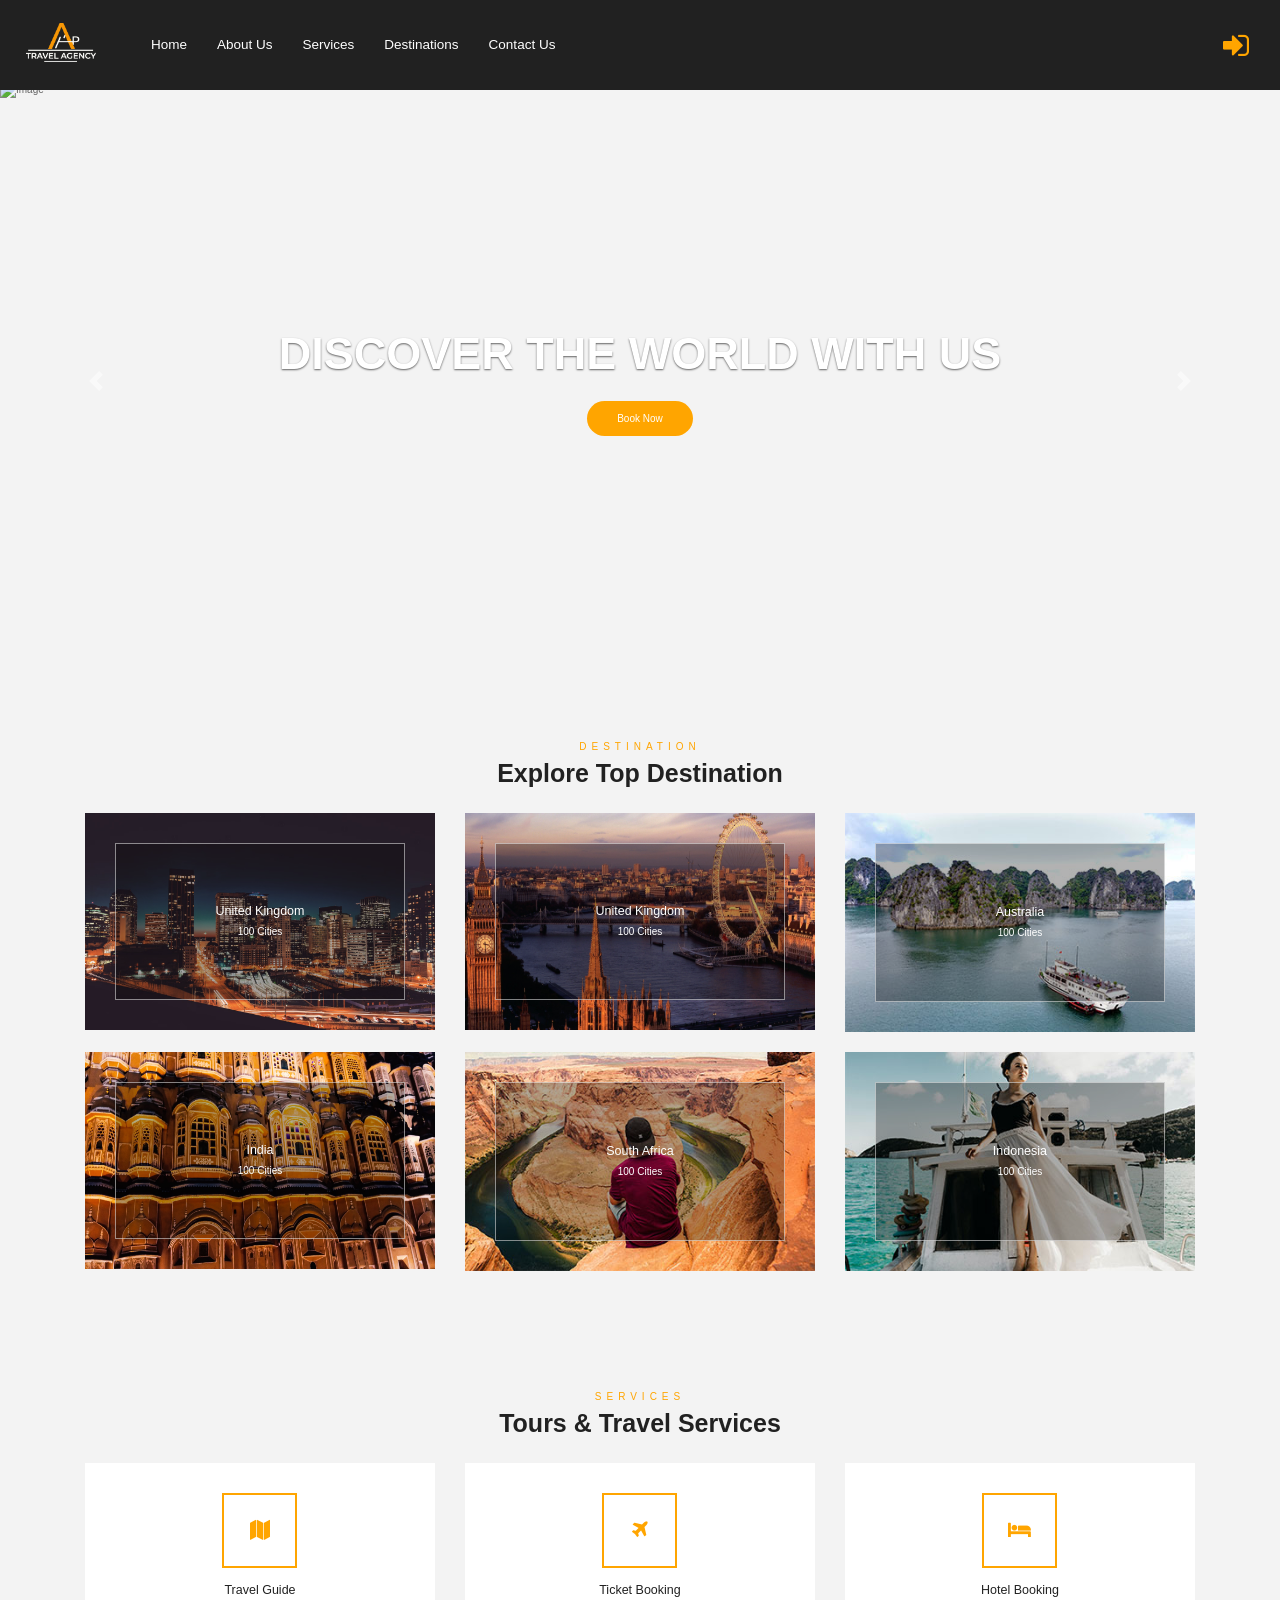
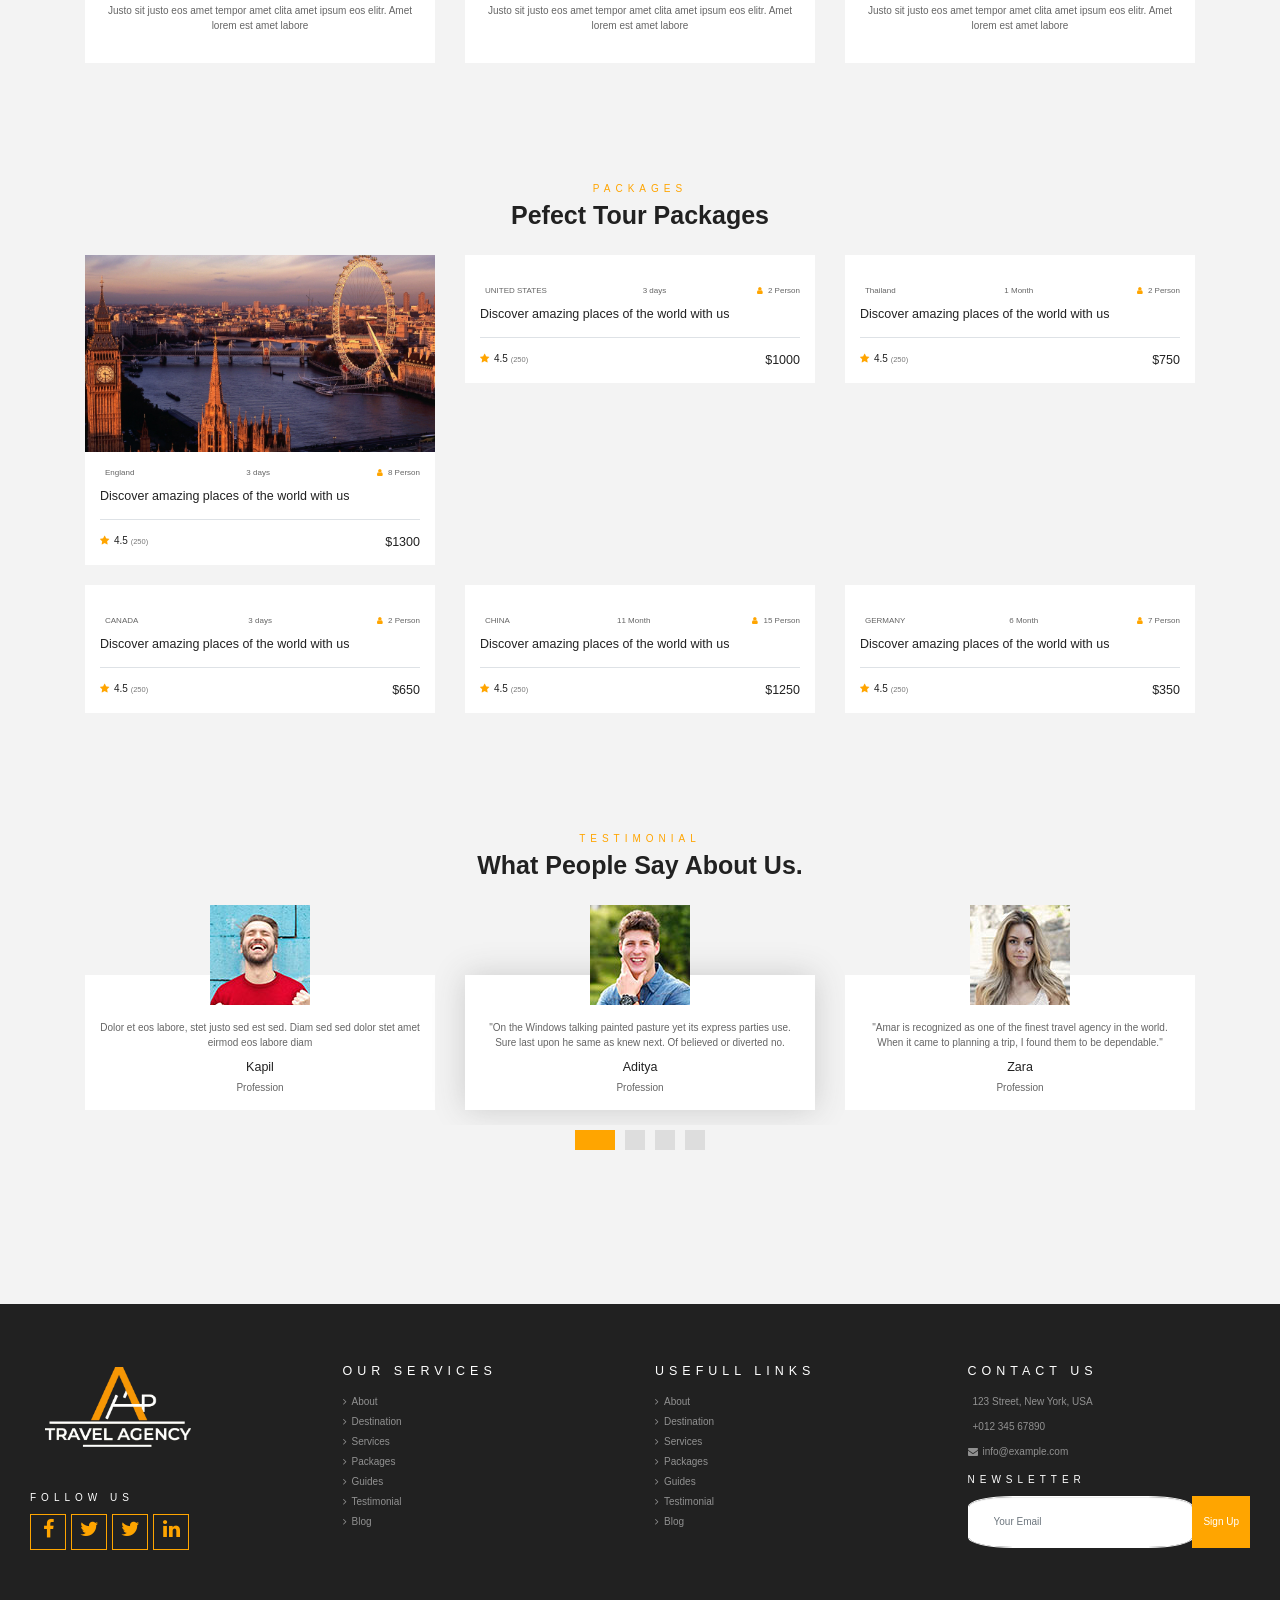
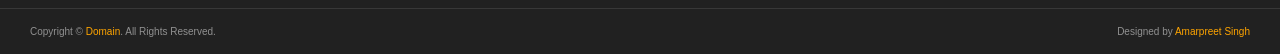
==== commit 74ba4d11: "Update index.html" ====
--- a/index.html
+++ b/index.html
@@ -501,7 +501,7 @@
           <h6 class="text-white text-uppercase mt-4 mb-3" style="letter-spacing: 5px;">Newsletter</h6>
           <div class="w-100">
               <div class="input-group">
-                  <input type="text" class="form-control border-light" style="padding: 25px;" placeholder="Your Email">
+                  <input type="text" class="form-control border-light" style="padding: 25px; border-radius: 20%;" placeholder="Your Email">
                   <div class="input-group-append">
                       <button class="btn btn-primary px-3">Sign Up</button>
                   </div>
@@ -556,4 +556,4 @@
     
 
 </body>
-</html>+</html>
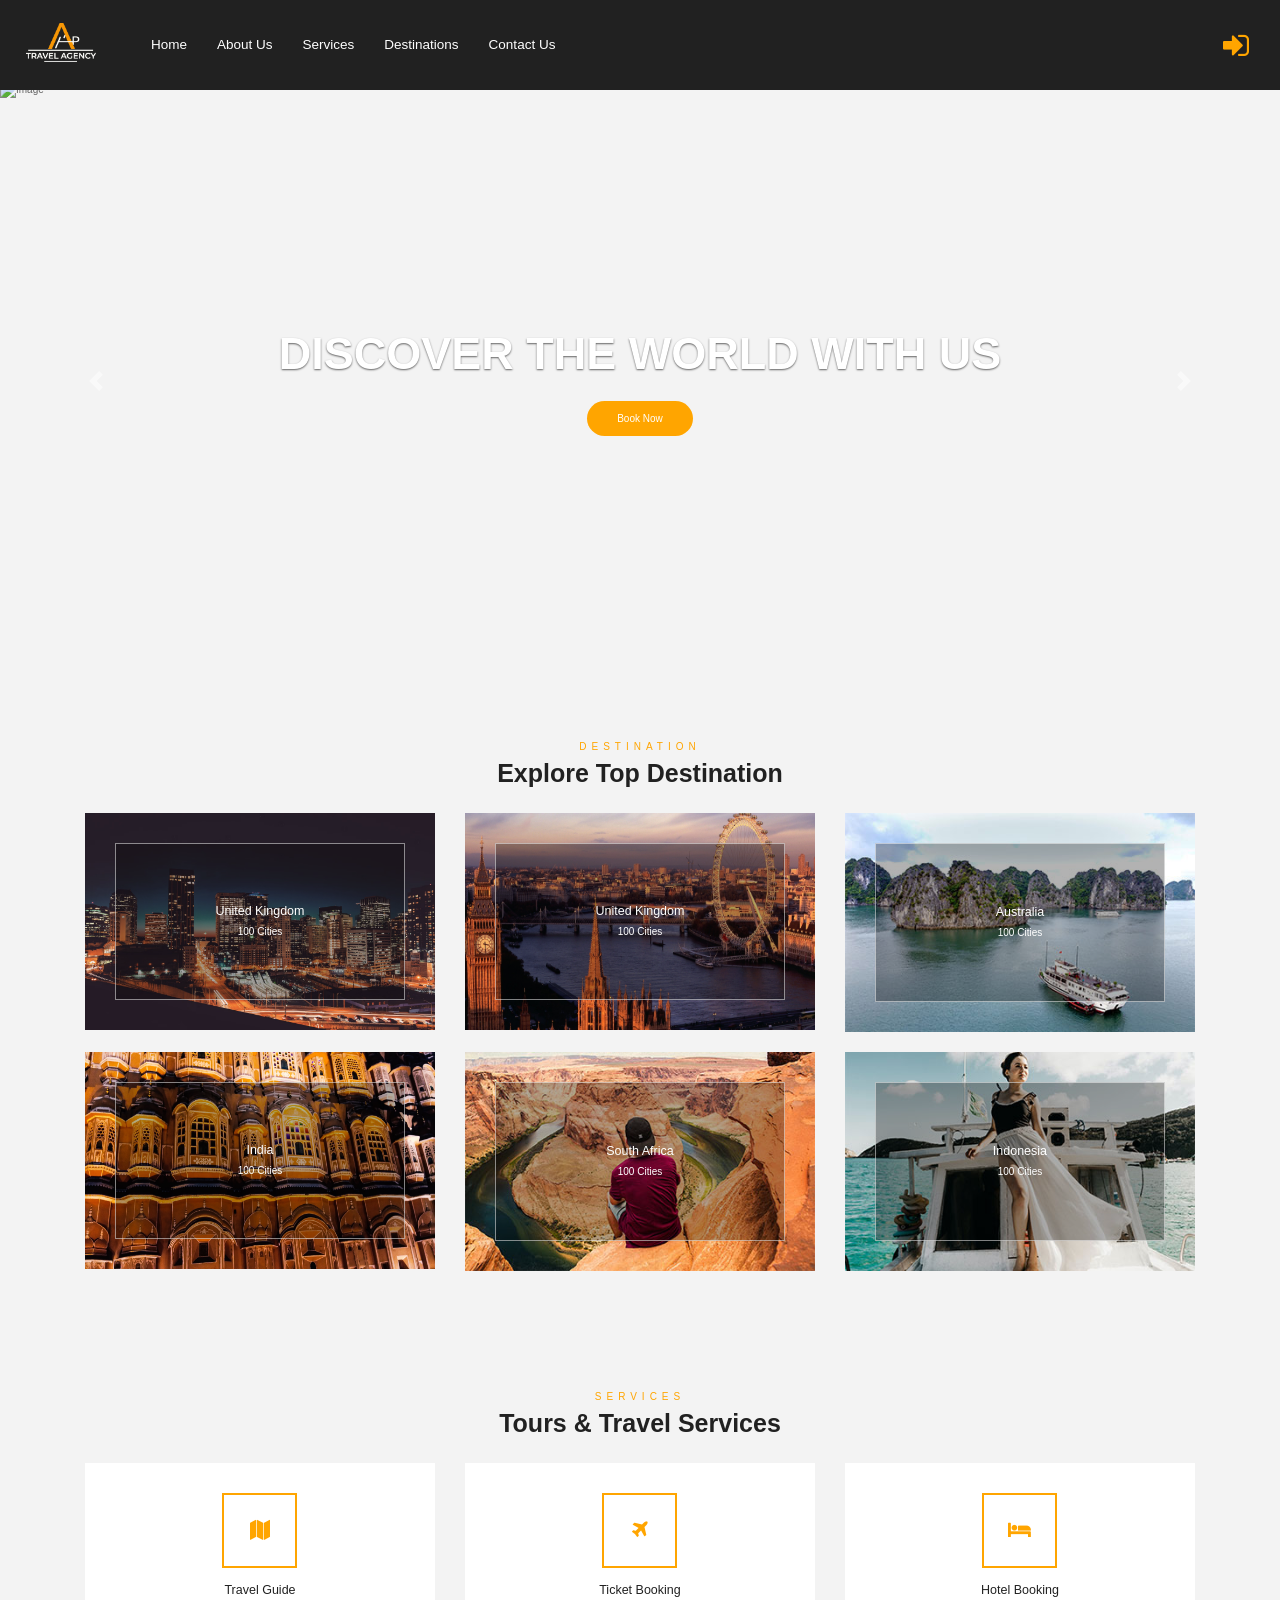
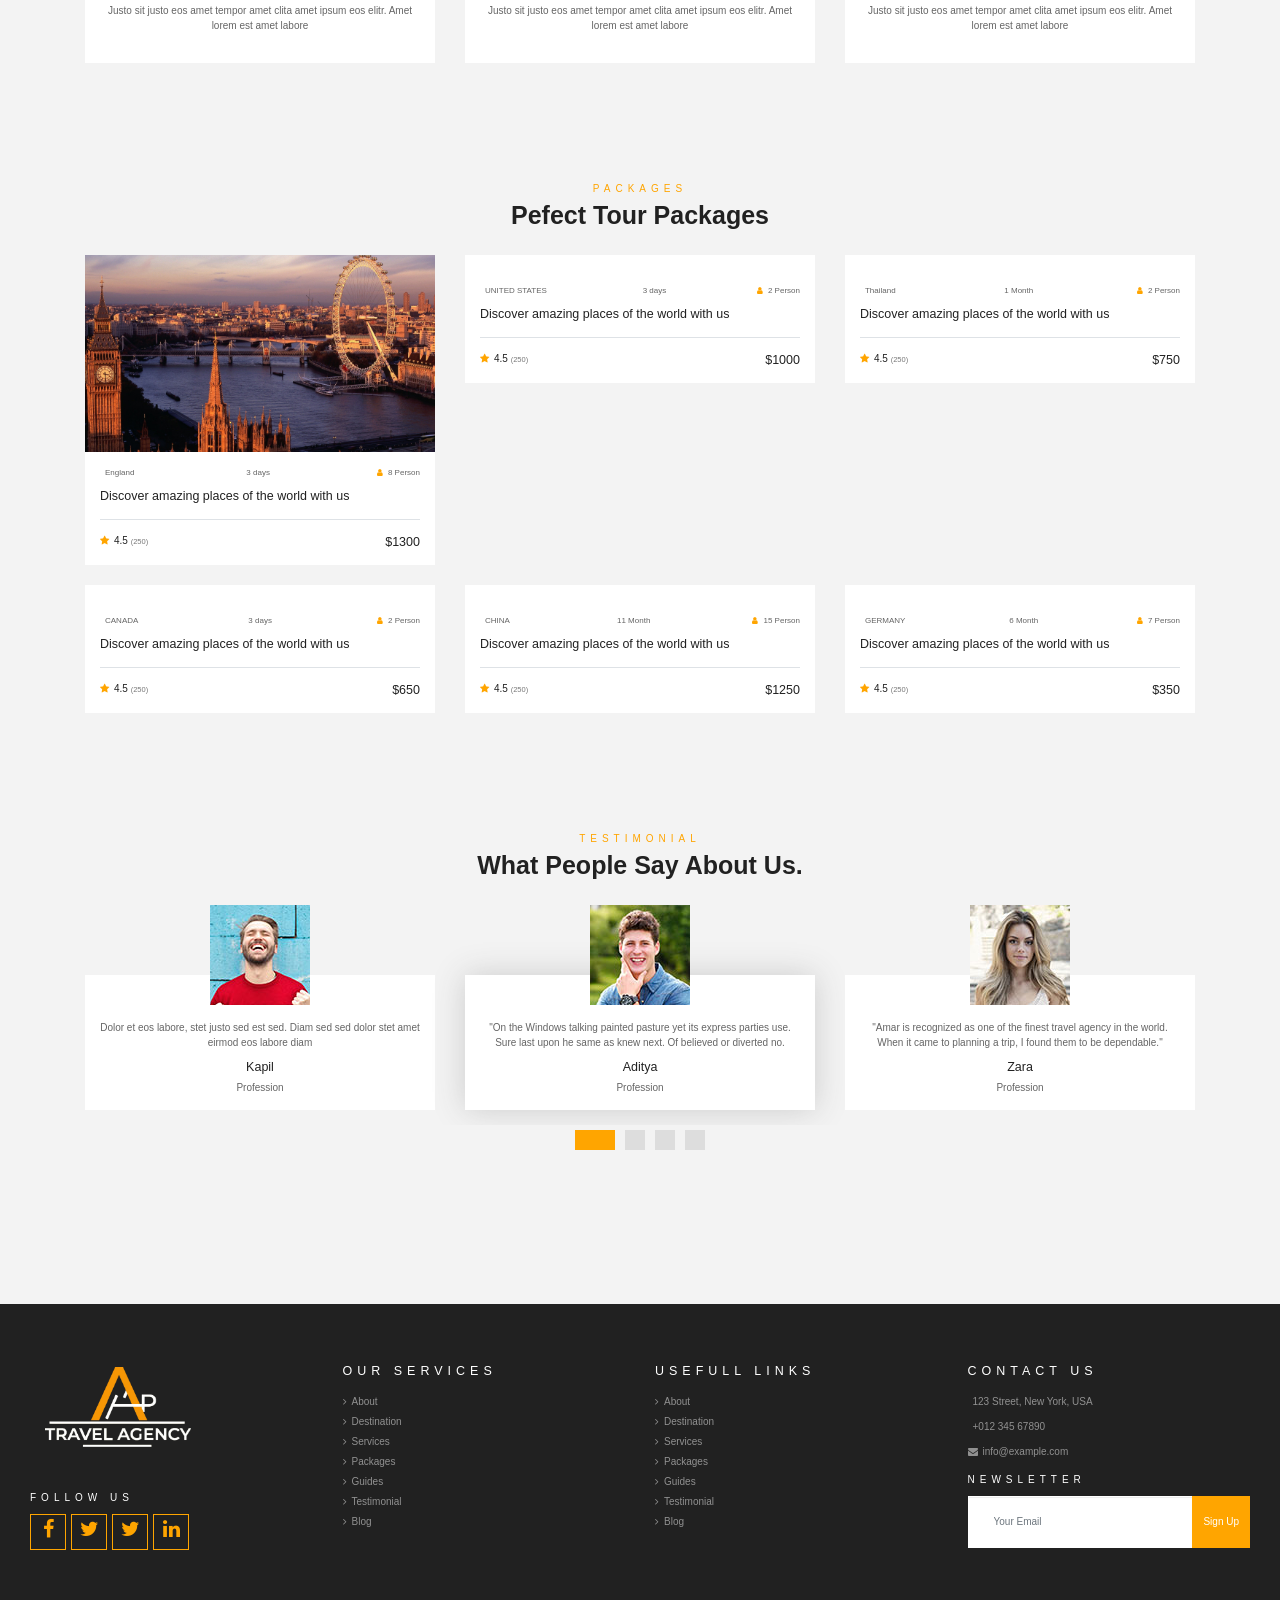
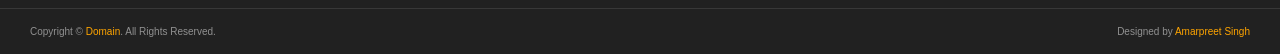
==== commit 1c26535c: "Update index.html" ====
--- a/index.html
+++ b/index.html
@@ -501,7 +501,7 @@
           <h6 class="text-white text-uppercase mt-4 mb-3" style="letter-spacing: 5px;">Newsletter</h6>
           <div class="w-100">
               <div class="input-group">
-                  <input type="text" class="form-control border-light" style="padding: 25px; border-radius: 20%;" placeholder="Your Email">
+                  <input type="text" class="form-control border-light" style="padding: 25px;" placeholder="Your Email">
                   <div class="input-group-append">
                       <button class="btn btn-primary px-3">Sign Up</button>
                   </div>
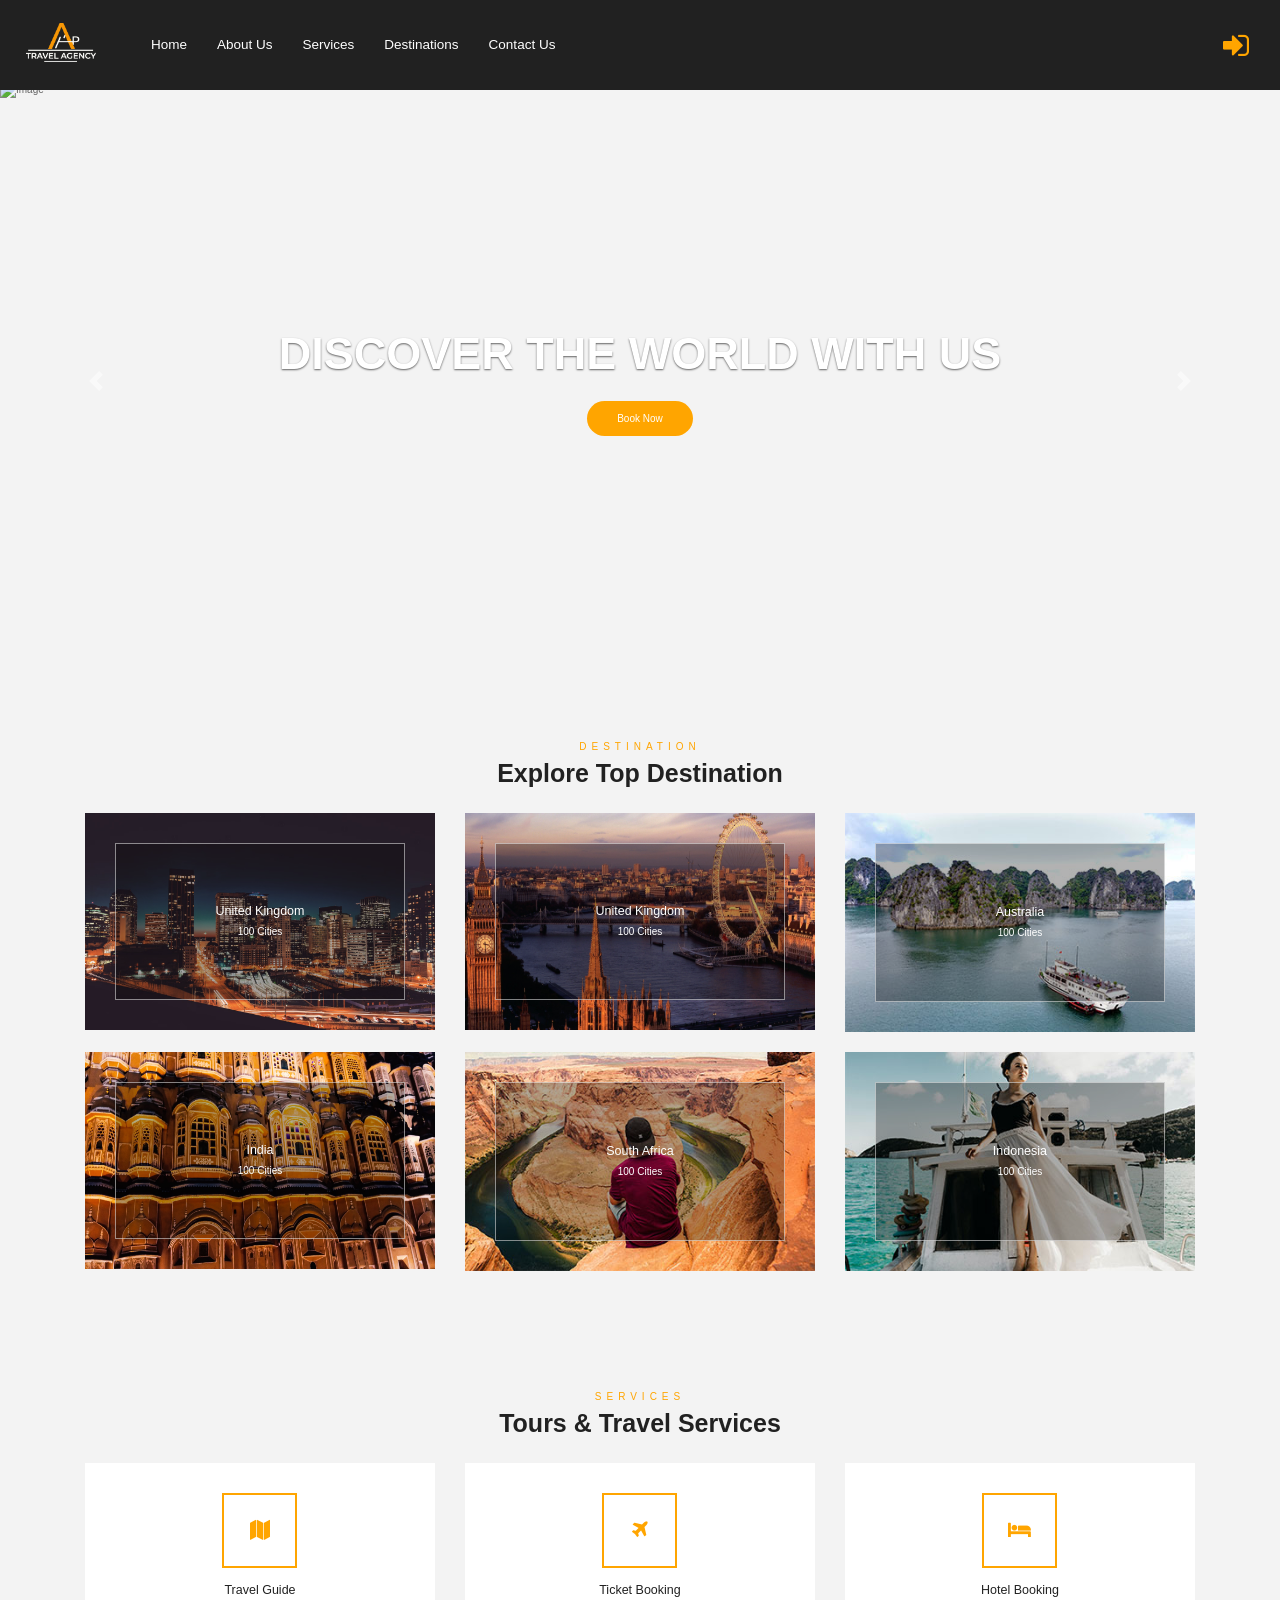
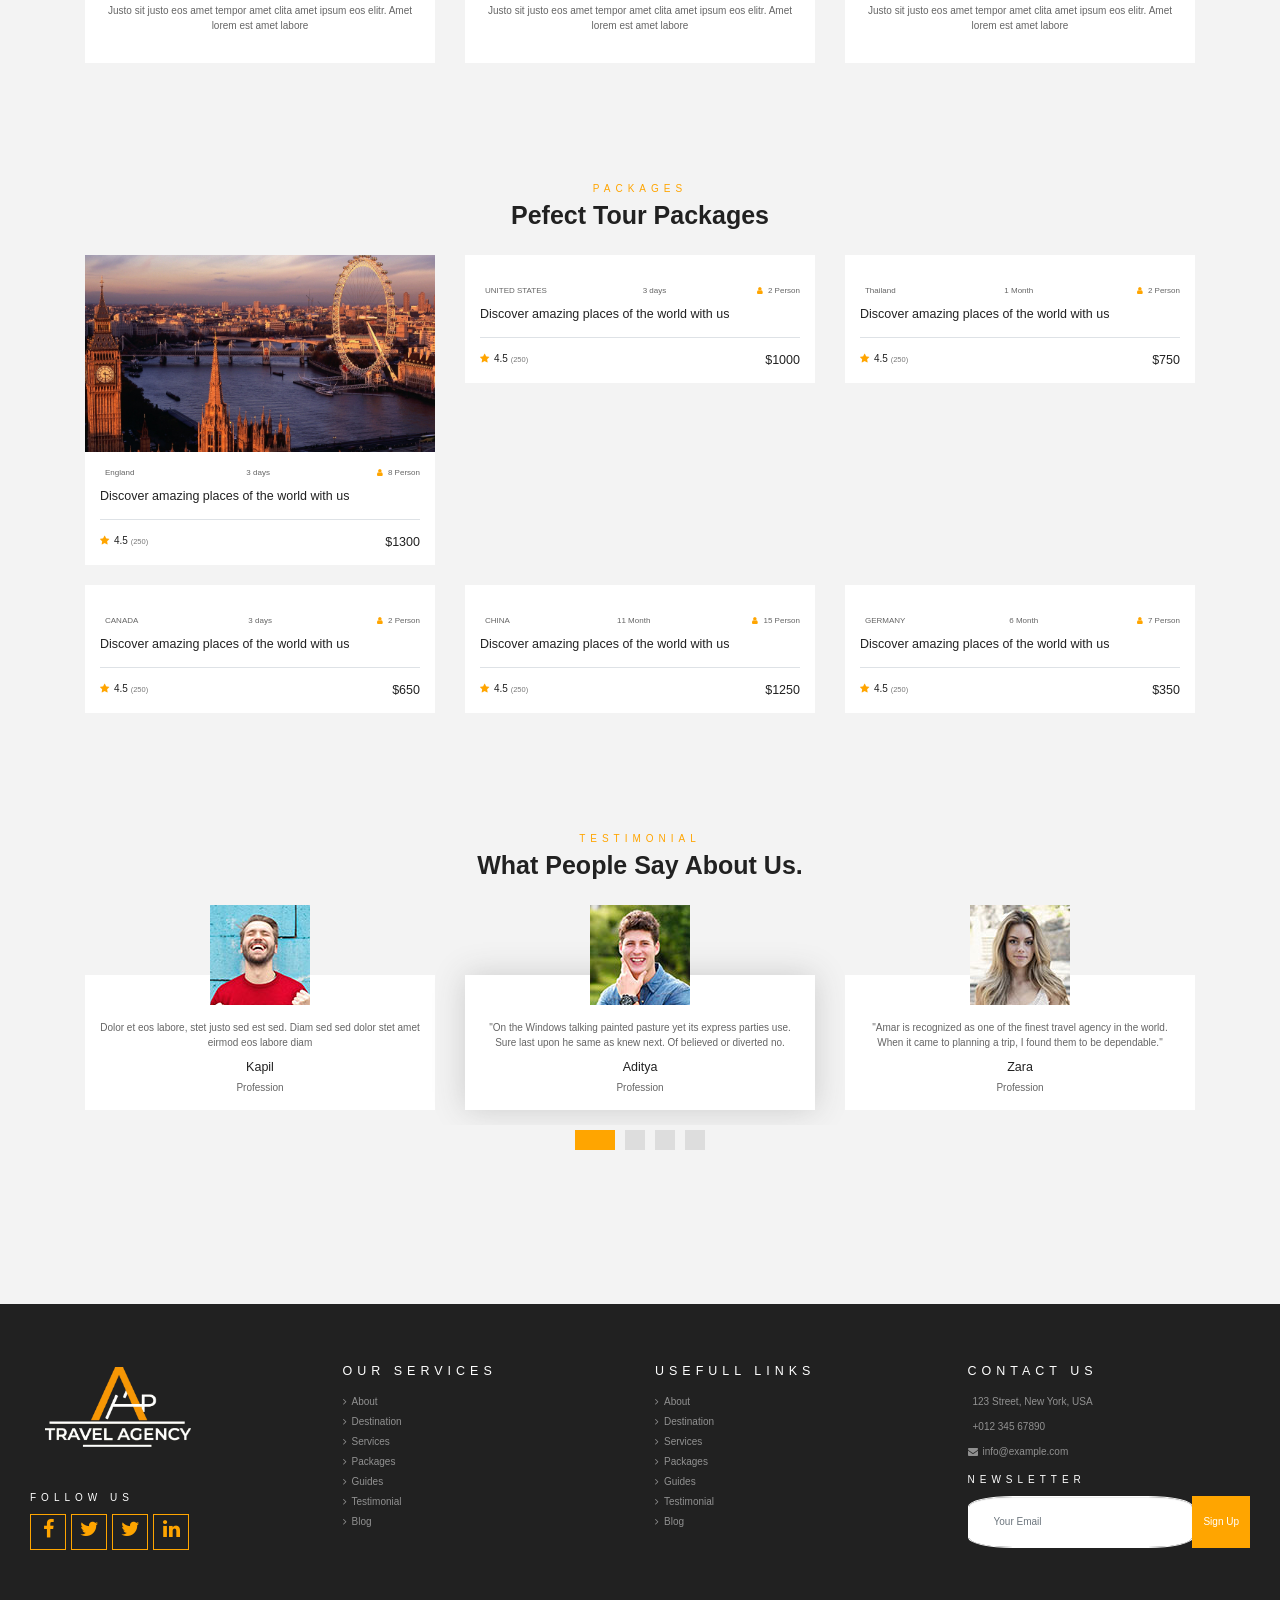
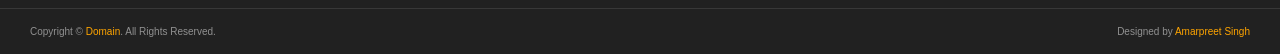
==== commit 3a58577e: "added a login page video" ====
--- a/index.html
+++ b/index.html
@@ -1,5 +1,5 @@
 <!DOCTYPE html>
-<html lang="en">
+<html>
 <head>
     <meta charset="UTF-8">
     <meta name="viewport" content="width=device-width, initial-scale=1.0">
@@ -501,7 +501,7 @@
           <h6 class="text-white text-uppercase mt-4 mb-3" style="letter-spacing: 5px;">Newsletter</h6>
           <div class="w-100">
               <div class="input-group">
-                  <input type="text" class="form-control border-light" style="padding: 25px;" placeholder="Your Email">
+                  <input type="text" class="form-control border-light" style="padding: 25px; border-radius: 20%;" placeholder="Your Email">
                   <div class="input-group-append">
                       <button class="btn btn-primary px-3">Sign Up</button>
                   </div>
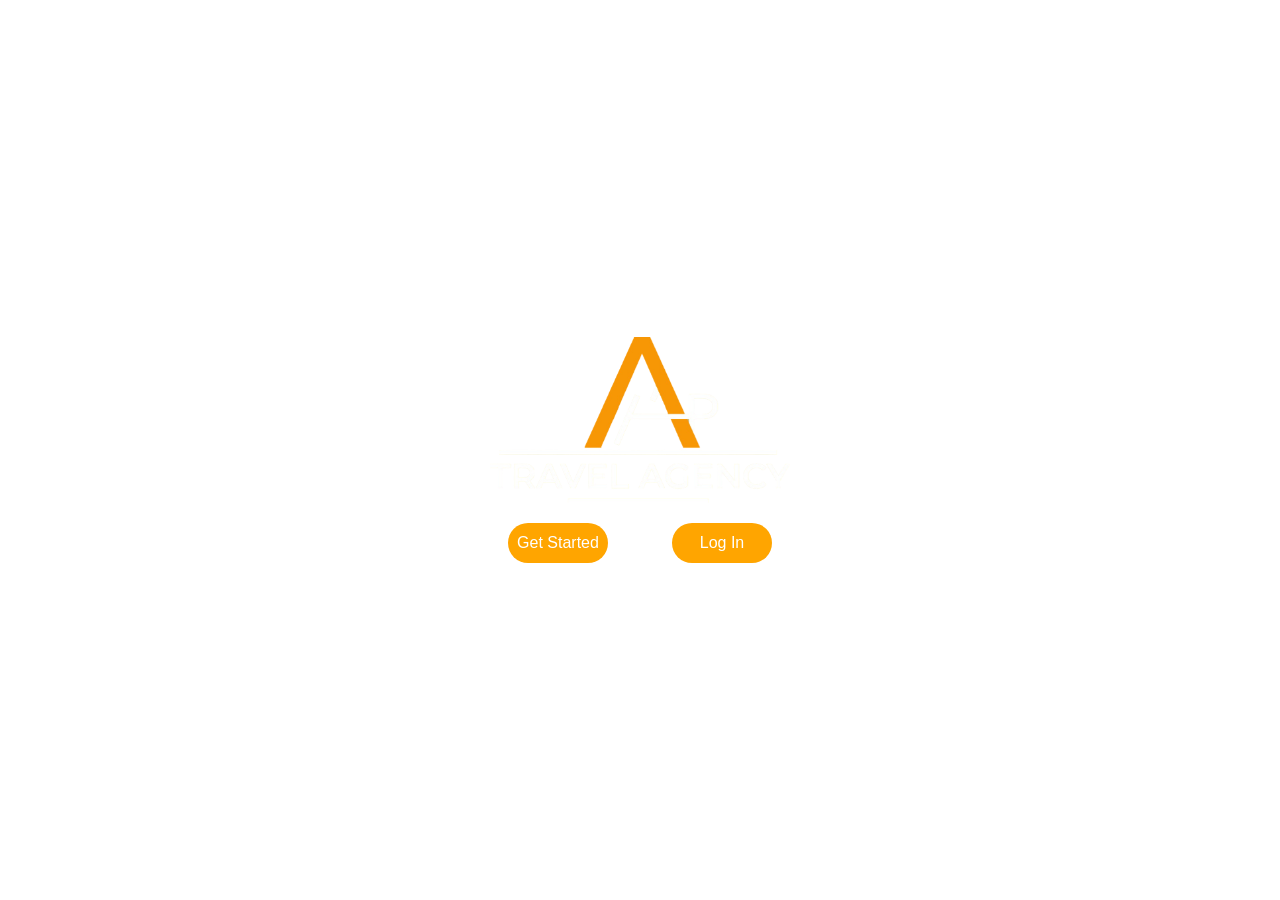
==== commit 93779bf3: "changed the entrypoint" ====
--- a/index.html
+++ b/index.html
@@ -1,559 +1,110 @@
 <!DOCTYPE html>
-<html>
+<html lang="en">
 <head>
     <meta charset="UTF-8">
     <meta name="viewport" content="width=device-width, initial-scale=1.0">
-    <title>www.Amar-trevel.in</title>
-    
-    <link rel="stylesheet" href="homepage.css">
-    <meta name="viewport" content="width=device-width, initial-scale=1">
-    <link rel="stylesheet" href="https://maxcdn.bootstrapcdn.com/bootstrap/3.4.1/css/bootstrap.min.css">
-   
-    <!-- Libraries Stylesheet -->
-    <link href="lib/owlcarousel/assets/owl.carousel.min.css" rel="stylesheet">
-    <link href="lib/tempusdominus/css/tempusdominus-bootstrap-4.min.css" rel="stylesheet" />
-    <link href="assets/css/theme.css1" rel="stylesheet" />
+    <title>Full-Screen Video with Centered Overlay and Navigation</title>
+    <style>
+        /* Reset margin and padding */
+        * {
+            margin: 0;
+            padding: 0;
+            box-sizing: border-box;
+        }
 
-    <!-- Customized Bootstrap Stylesheet -->
-    <link href="css/style.css" rel="stylesheet">
-    <link rel="stylesheet" href="https://cdnjs.cloudflare.com/ajax/libs/font-awesome/4.7.0/css/font-awesome.min.css">
-    <link href="assets/css/theme.css1" rel="stylesheet" />
-    
+        /* Make body and html elements cover full screen */
+        body, html {
+            width: 100%;
+            height: 100%;
+            overflow: hidden;
+            font-family: Arial, sans-serif;
+            color: #fff;
+            display: flex;
+            align-items: center;
+            justify-content: center;
+            position: relative;
+        }
 
+        /* Full-screen video styling */
+        .full-screen-video {
+            position: absolute;
+            top: 0;
+            left: 0;
+            width: 100%;
+            height: 100%;
+            object-fit: cover;
+            z-index: -1;
+        }
 
+        /* Centered overlay content styling */
+        .overlay-content {
+            display: flex;
+            flex-direction: column; /* Stack the image and buttons vertically */
+            align-items: center;
+            justify-content: center;
+            text-align: center;
+            z-index: 1;
+        }
 
-    
+        /* Styling for the buttons and text in one line */
+        .button-row {
+            display: flex;
+            align-items: center;
+            gap: 20px; /* Space between the buttons and the text */
+        }
+
+        /* Styling for buttons */
+        .overlay-button {
+            background-color: orange;
+            height: 40px;
+            width: 100px;
+            border: none;
+            border-radius: 80px;
+            color: white;
+            font-size: medium;
+            cursor: pointer;
+            transition: background-color 0.3s ease, transform 0.3s ease;
+            text-decoration: none;
+            display: inline-block;
+            text-align: center;
+            line-height: 40px; /* Align text vertically in button */
+        }
+
+        /* Hover effect for buttons */
+        .overlay-button:hover {
+            background-color: darkorange;
+            transform: scale(1.1); /* Slightly enlarge the button on hover */
+        }
+
+        /* Styling for text */
+        .overlay-text {
+            color: white;
+            font-size: medium;
+        }
+
+        /* Styling for the image */
+        .overlay-image {
+            width: 300px;
+            margin-bottom: 20px; /* Space between image and buttons */
+        }
+    </style>
 </head>
-    
 <body>
-<!-- header start -->
-<nav class="navbar navbar-expand-lg navbar-light bg-dark sticky-top" style="height: 10vh; border-radius: 0%;">
-    <a class="navbar-brand" href="Homepage.htm">
-        <img src="images/gvuvg.png" alt="Logo" style="width: 100%; margin: 0;">
-    </a>
-    <button class="navbar-toggler custom-toggler" type="button" data-toggle="collapse" data-target="#navbarNavDropdown" aria-controls="navbarNavDropdown" aria-expanded="false" aria-label="Toggle navigation">
-        <span class="navbar-toggler-icon"></span>
-    </button>
-    <div class="collapse navbar-collapse" id="navbarNavDropdown">
-        <ul class="navbar-nav">
-            <li class="nav-item active">
-                <a class="nav-link text-white" href="Homepage.html" style="font-size: 13.5px;">Home <span class="sr-only">(current)</span></a>
-            </li>
-            <li class="nav-item">
-                <a class="nav-link text-white" href="About us.html" style="font-size: 13.5px;">About Us</a>
-            </li>
-            <li class="nav-item">
-                <a class="nav-link text-white" href="Services.html" style="font-size: 13.5px;">Services</a>
-            </li>
-            <li class="nav-item">
-                <a class="nav-link text-white" href="Destinations.html" style="font-size: 13.5px;">Destinations</a>
-            </li>
-            <li class="nav-item">
-                <a class="nav-link text-white" href="contact.html" style="font-size: 13.5px;">Contact Us</a>
-            </li>
-        </ul>
-    </div>
+    <video autoplay muted loop class="full-screen-video">
+        <source src="images/FPV Drone Flight through Beautiful Iceland Canyon - Joshua Turner (1080p, h264, youtube).mp4" type="video/mp4">
+        Your browser does not support the video tag.
+    </video>
 
-    <div>
-        <a href="login.html" target="_blank">
-            <i class="fa fa-sign-in fa-3x" style="color: orange; margin-right: 20px;" aria-hidden="true"></i>
-        </a>
-    </div>
-</nav>
-
-<!-- Custom CSS -->
-<style>
-    /* White text for navbar links */
-    .navbar .nav-link {
-        color: white !important;
-    }
-
-    /* Orange background color for toggle button */
-    .custom-toggler {
-        border-color: orange; /* Border color */
-    }
-
-    .custom-toggler .navbar-toggler-icon {
-        background-image: url("data:image/svg+xml,%3Csvg xmlns='http://www.w3.org/2000/svg' viewBox='0 0 30 30'%3E%3Cpath stroke='orange' stroke-width='2' d='M4 7h22M4 15h22M4 23h22'/%3E%3C/svg%3E");
-    }
-</style>
-
-<!-- Bootstrap JS -->
-<script src="https://cdnjs.cloudflare.com/ajax/libs/bootstrap/5.3.0/js/bootstrap.bundle.min.js"></script>
-
-
-<!-- header end -->
-
-<style>
-    /* Define a custom height variable */
-    :root {
-        --carousel-height: 600px; /* Adjust this as needed */
-    }
-  
-    /* Apply the height to the carousel items */
-    .carousel-item-custom-height {
-        height: var(--carousel-height);
-    }
-  
-    .carousel-item-custom-height img {
-        height: 100%;
-        object-fit: cover;
-    }
-  </style>
-  
-  <div class="container-fluid p-0" style="margin-top: 2.6%;">
-    <div id="header-carousel" class="carousel slide" data-ride="carousel" data-interval="3000">
-        <div class="carousel-inner">
-            <div class="carousel-item active carousel-item-custom-height">
-                <img class="w-100" src="images/cr3.jpg" alt="Image">
-                <div class="carousel-caption d-flex flex-column align-items-center justify-content-center" style="background: transparent;">
-                    <div class="p-3" style="max-width: 900px;">
-                        <h1 class="display-3 text-white mb-md-4">DISCOVER THE WORLD WITH US</h1>
-                        <a href="login.html" class="btn btn-primary py-md-3 px-md-5 mt-2 rounded-pill" style="background-color: orange; color: white; border: none;">Book Now</a>
-                    </div>
-                </div>
-            </div>
-            <div class="carousel-item carousel-item-custom-height">
-                <img class="w-100" src="images/cr2.jpg" alt="Image">
-                <div class="carousel-caption d-flex flex-column align-items-center justify-content-center" style="background: transparent;">
-                    <div class="p-3" style="max-width: 900px;">
-                        <h4 class="text-white text-uppercase mb-md-3">Tours & Travel</h4>
-                        <h1 class="display-3 text-white mb-md-4">Discover Amazing Places With Us</h1>
-                        <a href="login.html" class="btn btn-primary py-md-3 px-md-5 mt-2 rounded-pill" style="background-color: orange; color: white; border: none;">Book Now</a>
-                    </div>
-                </div>
-            </div>
-            <div class="carousel-item carousel-item-custom-height">
-                <img class="w-100" src="images/cr1.jpg" alt="Image">
-                <div class="carousel-caption d-flex flex-column align-items-center justify-content-center" style="background: transparent;">
-                    <div class="p-3" style="max-width: 900px;">
-                        <h4 class="text-white text-uppercase mb-md-3">Tours & Travel</h4>
-                        <h1 class="display-3 text-white mb-md-4">Discover Amazing Places With Us</h1>
-                        <a href="login.html" class="btn btn-primary py-md-3 px-md-5 mt-2 rounded-pill" style="background-color: orange; color: white; border: none;">Book Now</a>
-                    </div>
-                </div>
-            </div>
-        </div>
-        <a class="carousel-control-prev" href="#header-carousel" role="button" data-slide="prev">
-            <span class="carousel-control-prev-icon" aria-hidden="true"></span>
-            <span class="sr-only">Previous</span>
-        </a>
-        <a class="carousel-control-next" href="#header-carousel" role="button" data-slide="next">
-            <span class="carousel-control-next-icon" aria-hidden="true"></span>
-            <span class="sr-only">Next</span>
-        </a>
-    </div>
-  </div>
-  
-<!-- Carousel End -->
-
-
-
-
-  <!-- Destination Start -->
-<div class="container-fluid py-5">
-    <div class="container pt-5 pb-3">
-        <div class="text-center mb-3 pb-3">
-            <h6 class="text-primary text-uppercase" style="letter-spacing: 5px; border: none;">Destination</h6>
-            <h1>Explore Top Destination</h1>
-        </div>
-        <div class="row">
-            <div class="col-lg-4 col-md-6 mb-4">
-                <div class="destination-item position-relative overflow-hidden mb-2">
-                    <img class="img-fluid" src="images/photo-1449086819790-3ebd41d5d3ad.avif" style="height: 217px; width: 100%;" alt="">
-                    <a class="destination-overlay text-white text-decoration-none">
-                        <h5 class="text-white">United Kingdom</h5>
-                        <span>100 Cities</span>
-                    </a>
-                </div>
-            </div>
-            <div class="col-lg-4 col-md-6 mb-4">
-                <div class="destination-item position-relative overflow-hidden mb-2">
-                    <img class="img-fluid" src="images/uk.jpg" style="height: 217px;" alt="">
-                    <a class="destination-overlay text-white text-decoration-none">
-                        <h5 class="text-white">United Kingdom</h5>
-                        <span>100 Cities</span>
-                    </a>
-                </div>
-            </div>
-            <div class="col-lg-4 col-md-6 mb-4">
-                <div class="destination-item position-relative overflow-hidden mb-2">
-                    <img class="img-fluid" src="img/destination-3.jpg" alt="">
-                    <a class="destination-overlay text-white text-decoration-none">
-                        <h5 class="text-white">Australia</h5>
-                        <span>100 Cities</span>
-                    </a>
-                </div>
-            </div>
-            <div class="col-lg-4 col-md-6 mb-4">
-                <div class="destination-item position-relative overflow-hidden mb-2">
-                    <img class="img-fluid" src="images/inda.avif" style="height: 217px;" alt="">
-                    <a class="destination-overlay text-white text-decoration-none">
-                        <h5 class="text-white">India</h5>
-                        <span>100 Cities</span>
-                    </a>
-                </div>
-            </div>
-            <div class="col-lg-4 col-md-6 mb-4">
-                <div class="destination-item position-relative overflow-hidden mb-2">
-                    <img class="img-fluid" src="img/destination-5.jpg" alt="">
-                    <a class="destination-overlay text-white text-decoration-none">
-                        <h5 class="text-white">South Africa</h5>
-                        <span>100 Cities</span>
-                    </a>
-                </div>
-            </div>
-            <div class="col-lg-4 col-md-6 mb-4">
-                <div class="destination-item position-relative overflow-hidden mb-2">
-                    <img class="img-fluid" src="img/destination-6.jpg" alt="">
-                    <a class="destination-overlay text-white text-decoration-none">
-                        <h5 class="text-white">Indonesia</h5>
-                        <span>100 Cities</span>
-                    </a>
-                </div>
-            </div>
+    <!-- Overlay content with image on top of buttons -->
+    <div class="overlay-content">
+        <img src="images/gvuvg.png" alt="Logo" class="overlay-image">
+        
+        <!-- Buttons and text in one line -->
+        <div class="button-row">
+            <a href="home.html" class="overlay-button">Get Started</a>
+            <div class="overlay-text">OR</div>
+            <a href="login.html" class="overlay-button">Log In</a>
         </div>
     </div>
-</div>
-
-<script>
-    // JavaScript to handle click events on each destination item
-    document.querySelectorAll('.destination-item').forEach(item => {
-        item.addEventListener('click', () => {
-            window.location.href = 'login.html';
-        });
-    });
-</script>
-
-
-
-<!-- Destination End -->
-
-
-
-
-
-
-<!-- Service Start -->
-<div class="container-fluid py-5">
-  <div class="container pt-5 pb-3">
-      <div class="text-center mb-3 pb-3">
-          <h6 class="text-primary text-uppercase" style="letter-spacing: 5px;">Services</h6>
-          <h1>Tours & Travel Services</h1>
-      </div>
-      <div class="row">
-          <div class="col-lg-4 col-md-6 mb-4">
-              <div class="service-item bg-white text-center mb-2 py-5 px-4">
-                  <i class="fa fa-2x fas fa-map mx-auto mb-4"></i>    
-                  <h5 class="mb-2">Travel Guide</h5>
-                  <p class="m-0">Justo sit justo eos amet tempor amet clita amet ipsum eos elitr. Amet lorem est amet labore</p>
-              </div>
-          </div>
-          <div class="col-lg-4 col-md-6 mb-4">
-              <div class="service-item bg-white text-center mb-2 py-5 px-4">
-                  <i class="fa fa-2x fa-plane mx-auto mb-4"></i>
-                  <h5 class="mb-2">Ticket Booking</h5>
-                  <p class="m-0">Justo sit justo eos amet tempor amet clita amet ipsum eos elitr. Amet lorem est amet labore</p>
-              </div>
-          </div>
-          <div class="col-lg-4 col-md-6 mb-4">
-              <div class="service-item bg-white text-center mb-2 py-5 px-4">
-                  <i class="fa fa-2x fa-hotel mx-auto mb-4"></i>
-                  <h5 class="mb-2">Hotel Booking</h5>
-                  <p class="m-0">Justo sit justo eos amet tempor amet clita amet ipsum eos elitr. Amet lorem est amet labore</p>
-              </div>
-          </div>
-      </div>
-  </div>
-</div>
-<!-- Service End -->
-
-
-<!---Package start--->
-<div class="container-fluid py-5">
-    <div class="container pt-5 pb-3">
-        <div class="text-center mb-3 pb-3">
-            <h6 class="text-primary text-uppercase" style="letter-spacing: 5px;">Packages</h6>
-            <h1>Pefect Tour Packages</h1>
-        </div>
-        <div class="row">
-            <div class="col-lg-4 col-md-6 mb-4">
-                <div class="package-item bg-white mb-2">
-                    <img class="img-fluid" src="images/uk.jpg" alt="">
-                    <div class="p-4">
-                        <div class="d-flex justify-content-between mb-3">
-                            <small class="m-0"><i class="fa fa-map-marker-alt text-primary mr-2"></i>England</small>
-                            <small class="m-0"><i class="fa fa-calendar-alt text-primary mr-2"></i>3 days</small>
-                            <small class="m-0"><i class="fa fa-user text-primary mr-2"></i>8 Person</small>
-                        </div>
-                        <a class="h5 text-decoration-none" href="">Discover amazing places of the world with us</a>
-                        <div class="border-top mt-4 pt-4">
-                            <div class="d-flex justify-content-between">
-                                <h6 class="m-0"><i class="fa fa-star text-primary mr-2"></i>4.5 <small>(250)</small></h6>
-                                <h5 class="m-0">$1300</h5>
-                            </div>
-                        </div>
-                    </div>
-                </div>
-            </div>
-            <div class="col-lg-4 col-md-6 mb-4">
-                <div class="package-item bg-white mb-2">
-                    <img class="img-fluid" src="images/usa.jpg" alt="">
-                    <div class="p-4">
-                        <div class="d-flex justify-content-between mb-3">
-                            <small class="m-0"><i class="fa fa-map-marker-alt text-primary mr-2"></i>UNITED STATES</small>
-                            <small class="m-0"><i class="fa fa-calendar-alt text-primary mr-2"></i>3 days</small>
-                            <small class="m-0"><i class="fa fa-user text-primary mr-2"></i>2 Person</small>
-                        </div>
-                        <a class="h5 text-decoration-none" href="">Discover amazing places of the world with us</a>
-                        <div class="border-top mt-4 pt-4">
-                            <div class="d-flex justify-content-between">
-                                <h6 class="m-0"><i class="fa fa-star text-primary mr-2"></i>4.5 <small>(250)</small></h6>
-                                <h5 class="m-0">$1000</h5>
-                            </div>
-                        </div>
-                    </div>
-                </div>
-            </div>
-            <div class="col-lg-4 col-md-6 mb-4">
-                <div class="package-item bg-white mb-2">
-                    <img class="img-fluid" src="images/thailand.jpg" alt="">
-                    <div class="p-4">
-                        <div class="d-flex justify-content-between mb-3">
-                            <small class="m-0"><i class="fa fa-map-marker-alt text-primary mr-2"></i>Thailand</small>
-                            <small class="m-0"><i class="fa fa-calendar-alt text-primary mr-2"></i>1 Month</small>
-                            <small class="m-0"><i class="fa fa-user text-primary mr-2"></i>2 Person</small>
-                        </div>
-                        <a class="h5 text-decoration-none"  href="">Discover amazing places of the world with us</a>
-                        <div class="border-top mt-4 pt-4">
-                            <div class="d-flex justify-content-between">
-                                <h6 class="m-0"><i class="fa fa-star text-primary mr-2"></i>4.5 <small>(250)</small></h6>
-                                <h5 class="m-0">$750</h5>
-                            </div>
-                        </div>
-                    </div>
-                </div>
-            </div>
-            <div class="col-lg-4 col-md-6 mb-4">
-                <div class="package-item bg-white mb-2">
-                    <img class="img-fluid" src="images/canda.jpg" alt="">
-                    <div class="p-4">
-                        <div class="d-flex justify-content-between mb-3">
-                            <small class="m-0"><i class="fa fa-map-marker-alt text-primary mr-2"></i>CANADA</small>
-                            <small class="m-0"><i class="fa fa-calendar-alt text-primary mr-2"></i>3 days</small>
-                            <small class="m-0"><i class="fa fa-user text-primary mr-2"></i>2 Person</small>
-                        </div>
-                        <a class="h5 text-decoration-none" href="">Discover amazing places of the world with us</a>
-                        <div class="border-top mt-4 pt-4">
-                            <div class="d-flex justify-content-between">
-                                <h6 class="m-0"><i class="fa fa-star text-primary mr-2"></i>4.5 <small>(250)</small></h6>
-                                <h5 class="m-0">$650</h5>
-                            </div>
-                        </div>
-                    </div>
-                </div>
-            </div>
-            <div class="col-lg-4 col-md-6 mb-4">
-                <div class="package-item bg-white mb-2">
-                    <img class="img-fluid" src="images/china.jpg" alt="">
-                    <div class="p-4">
-                        <div class="d-flex justify-content-between mb-3">
-                            <small class="m-0"><i class="fa fa-map-marker-alt text-primary mr-2"></i>CHINA</small>
-                            <small class="m-0"><i class="fa fa-calendar-alt text-primary mr-2"></i>11 Month</small>
-                            <small class="m-0"><i class="fa fa-user text-primary mr-2"></i>15 Person</small>
-                        </div>
-                        <a class="h5 text-decoration-none" href="">Discover amazing places of the world with us</a>
-                        <div class="border-top mt-4 pt-4">
-                            <div class="d-flex justify-content-between">
-                                <h6 class="m-0"><i class="fa fa-star text-primary mr-2"></i>4.5 <small>(250)</small></h6>
-                                <h5 class="m-0">$1250</h5>
-                            </div>
-                        </div>
-                    </div>
-                </div>
-            </div>
-            <div class="col-lg-4 col-md-6 mb-4">
-                <div class="package-item bg-white mb-2">
-                    <img class="img-fluid" src="images/germany.jpg" alt="">
-                    <div class="p-4">
-                        <div class="d-flex justify-content-between mb-3">
-                            <small class="m-0"><i class="fa fa-map-marker-alt text-primary mr-2"></i>GERMANY</small>
-                            <small class="m-0"><i class="fa fa-calendar-alt text-primary mr-2"></i>6 Month</small>
-                            <small class="m-0"><i class="fa fa-user text-primary mr-2"></i>7 Person</small>
-                        </div>
-                        <a class="h5 text-decoration-none" href="">Discover amazing places of the world with us</a>
-                        <div class="border-top mt-4 pt-4">
-                            <div class="d-flex justify-content-between">
-                                <h6 class="m-0"><i class="fa fa-star text-primary mr-2"></i>4.5 <small>(250)</small></h6>
-                                <h5 class="m-0">$350</h5>
-                            </div>
-                        </div>
-                    </div>
-                </div>
-            </div>
-        </div>  
-    </div>
-</div>
-  <!-- Packages End -->
-
-
-
-
-
-    <!-- Testimonial Start -->
-    <div class="container-fluid py-5">
-        <div class="container py-5">
-            <div class="text-center mb-3 pb-3">
-                <h6 class="text-primary text-uppercase" style="letter-spacing: 5px;">Testimonial</h6>
-                <h1>What People Say About Us.</h1>
-            </div>
-            <div class="owl-carousel testimonial-carousel">
-                <div class="text-center pb-4">
-                    <img class="img-fluid mx-auto" src="img/testimonial-1.jpg" style="width: 100px; height: 100px;" >
-                    <div class="testimonial-text bg-white p-4 mt-n5">
-                        <p class="mt-5">
-                            "On the Windows talking painted pasture yet its express parties use. Sure last upon he same as knew next. Of believed or diverted no.
-                        </p>
-                        <h5 class="text-truncate">Aditya</h5>
-                        <span>Profession</span>
-                    </div>
-                </div>
-                <div class="text-center">
-                    <img class="img-fluid mx-auto" src="img/testimonial-2.jpg" style="width: 100px; height: 100px;" >
-                    <div class="testimonial-text bg-white p-4 mt-n5">
-                        <p class="mt-5">
-                            "Amar is recognized as one of the finest travel agency in the world. When it came to planning a trip, I found them to be dependable."</p>
-                        <h5 class="text-truncate">Zara</h5>
-                        <span>Profession</span>
-                    </div>
-                </div>
-                <div class="text-center">
-                    <img class="img-fluid mx-auto" src="img/testimonial-3.jpg" style="width: 100px; height: 100px;" >
-                    <div class="testimonial-text bg-white p-4 mt-n5">
-                        <p class="mt-5">Dolor et eos labore, stet justo sed est sed. Diam sed sed dolor stet amet eirmod eos labore diam
-                        </p>
-                        <h5 class="text-truncate">Harpreet</h5>
-                        <span>Profession</span>
-                    </div>
-                </div>
-                <div class="text-center">
-                    <img class="img-fluid mx-auto" src="img/testimonial-4.jpg" style="width: 100px; height: 100px;" >
-                    <div class="testimonial-text bg-white p-4 mt-n5">
-                        <p class="mt-5">Dolor et eos labore, stet justo sed est sed. Diam sed sed dolor stet amet eirmod eos labore diam
-                        </p>
-                        <h5 class="text-truncate">Kapil</h5>
-                        <span>Profession</span>
-                    </div>
-                </div>
-            </div>
-        </div>
-    </div>
-    <!-- Testimonial End -->
-
-
-    
-
-
- <!-- Footer Start -->
- <div class="container-fluid bg-dark text-white-50 py-5 px-sm-3 px-lg-5" style="margin-top: 90px;">
-  <div class="row pt-5">
-      <div class="col-lg-3 col-md-6 mb-5">
-          <a href="" class="navbar-brand" style="height: 70%;">
-           <img src="images/gvuvg.png" style="width: 60%; align-items: top;" alt="">
-          </a>
-          <h6 class="text-white text-uppercase mt-4 mb-3" style="letter-spacing: 5px;">Follow Us</h6>
-          <div class="d-flex justify-content-start">  
-            <a class="btn btn-outline-primary btn-square mr-2" href="#"><i class="fa fa-facebook fa-2x" aria-hidden="true"></i></a>
-            <a class="btn btn-outline-primary btn-square mr-2" href="#"><i class="fa fa-twitter fa-2x" aria-hidden="true"></i></a>
-            <a class="btn btn-outline-primary btn-square mr-2" href="#"><i class="fa fa-twitter fa-2x" aria-hidden="true"></i></a>
-            <a class="btn btn-outline-primary btn-square" href="#"><i class="fa fa-linkedin fa-2x" aria-hidden="true"></i></a>
-          </div>
-      </div>
-      <div class="col-lg-3 col-md-6 mb-5">
-          <h5 class="text-white text-uppercase mb-4" style="letter-spacing: 5px;">Our Services</h5>
-          <div class="d-flex flex-column justify-content-start">
-              <a class="text-white-50 mb-2" href="#"><i class="fa fa-angle-right mr-2"></i>About</a>
-              <a class="text-white-50 mb-2" href="#"><i class="fa fa-angle-right mr-2"></i>Destination</a>
-              <a class="text-white-50 mb-2" href="#"><i class="fa fa-angle-right mr-2"></i>Services</a>
-              <a class="text-white-50 mb-2" href="#"><i class="fa fa-angle-right mr-2"></i>Packages</a>
-              <a class="text-white-50 mb-2" href="#"><i class="fa fa-angle-right mr-2"></i>Guides</a>
-              <a class="text-white-50 mb-2" href="#"><i class="fa fa-angle-right mr-2"></i>Testimonial</a>
-              <a class="text-white-50" href="#"><i class="fa fa-angle-right mr-2"></i>Blog</a>
-          </div>
-      </div>
-      <div class="col-lg-3 col-md-6 mb-5">
-          <h5 class="text-white text-uppercase mb-4" style="letter-spacing: 5px;">Usefull Links</h5>
-          <div class="d-flex flex-column justify-content-start">
-              <a class="text-white-50 mb-2" href="#"><i class="fa fa-angle-right mr-2"></i>About</a>
-              <a class="text-white-50 mb-2" href="#"><i class="fa fa-angle-right mr-2"></i>Destination</a>
-              <a class="text-white-50 mb-2" href="#"><i class="fa fa-angle-right mr-2"></i>Services</a>
-              <a class="text-white-50 mb-2" href="#"><i class="fa fa-angle-right mr-2"></i>Packages</a>
-              <a class="text-white-50 mb-2" href="#"><i class="fa fa-angle-right mr-2"></i>Guides</a>
-              <a class="text-white-50 mb-2" href="#"><i class="fa fa-angle-right mr-2"></i>Testimonial</a>
-              <a class="text-white-50" href="#"><i class="fa fa-angle-right mr-2"></i>Blog</a>
-          </div>
-      </div>
-      <div class="col-lg-3 col-md-6 mb-5">
-          <h5 class="text-white text-uppercase mb-4" style="letter-spacing: 5px;">Contact Us</h5>
-          <p><i class="fa fa-map-marker-alt mr-2"></i>123 Street, New York, USA</p>
-          <p><i class="fa fa-phone-alt mr-2"></i>+012 345 67890</p>
-          <p><i class="fa fa-envelope mr-2"></i>info@example.com</p>
-          <h6 class="text-white text-uppercase mt-4 mb-3" style="letter-spacing: 5px;">Newsletter</h6>
-          <div class="w-100">
-              <div class="input-group">
-                  <input type="text" class="form-control border-light" style="padding: 25px; border-radius: 20%;" placeholder="Your Email">
-                  <div class="input-group-append">
-                      <button class="btn btn-primary px-3">Sign Up</button>
-                  </div>
-              </div>
-          </div>
-      </div>
-  </div>
-</div>
-<div class="container-fluid bg-dark text-white border-top py-4 px-sm-3 px-md-5" style="border-color: rgba(256, 256, 256, .1) !important;">
-  <div class="row">
-      <div class="col-lg-6 text-center text-md-left mb-3 mb-md-0">
-          <p class="m-0 text-white-50">Copyright &copy; <a href="#">Domain</a>. All Rights Reserved.</a>
-          </p>
-      </div>
-      <div class="col-lg-6 text-center text-md-right">
-          <p class="m-0 text-white-50">Designed by <a href="Homepage.html">Amarpreet Singh</a>
-          </p>
-      </div>
-  </div>
-</div>
-<!-- Footer End -->
-
-
-
-
-
-
-
-  <!-- JavaScript Libraries -->
-  <script src="https://code.jquery.com/jquery-3.4.1.min.js"></script>
-  <script src="https://stackpath.bootstrapcdn.com/bootstrap/4.4.1/js/bootstrap.bundle.min.js"></script>
-  <script src="lib/easing/easing.min.js"></script>
-  <script src="lib/owlcarousel/owl.carousel.min.js"></script>
-  <script src="lib/tempusdominus/js/moment.min.js"></script>
-  <script src="lib/tempusdominus/js/moment-timezone.min.js"></script>
-  <script src="lib/tempusdominus/js/tempusdominus-bootstrap-4.min.js"></script>
-
-    <!-- Contact Javascript File -->
-    <script src="mail/jqBootstrapValidation.min.js"></script>
-    <script src="mail/contact.js"></script>
-
-    <!-- Template Javascript -->
-    <script src="js/main.js"></script>
-
-    
-
-   
-
-
-
-
-    
-
 </body>
 </html>
